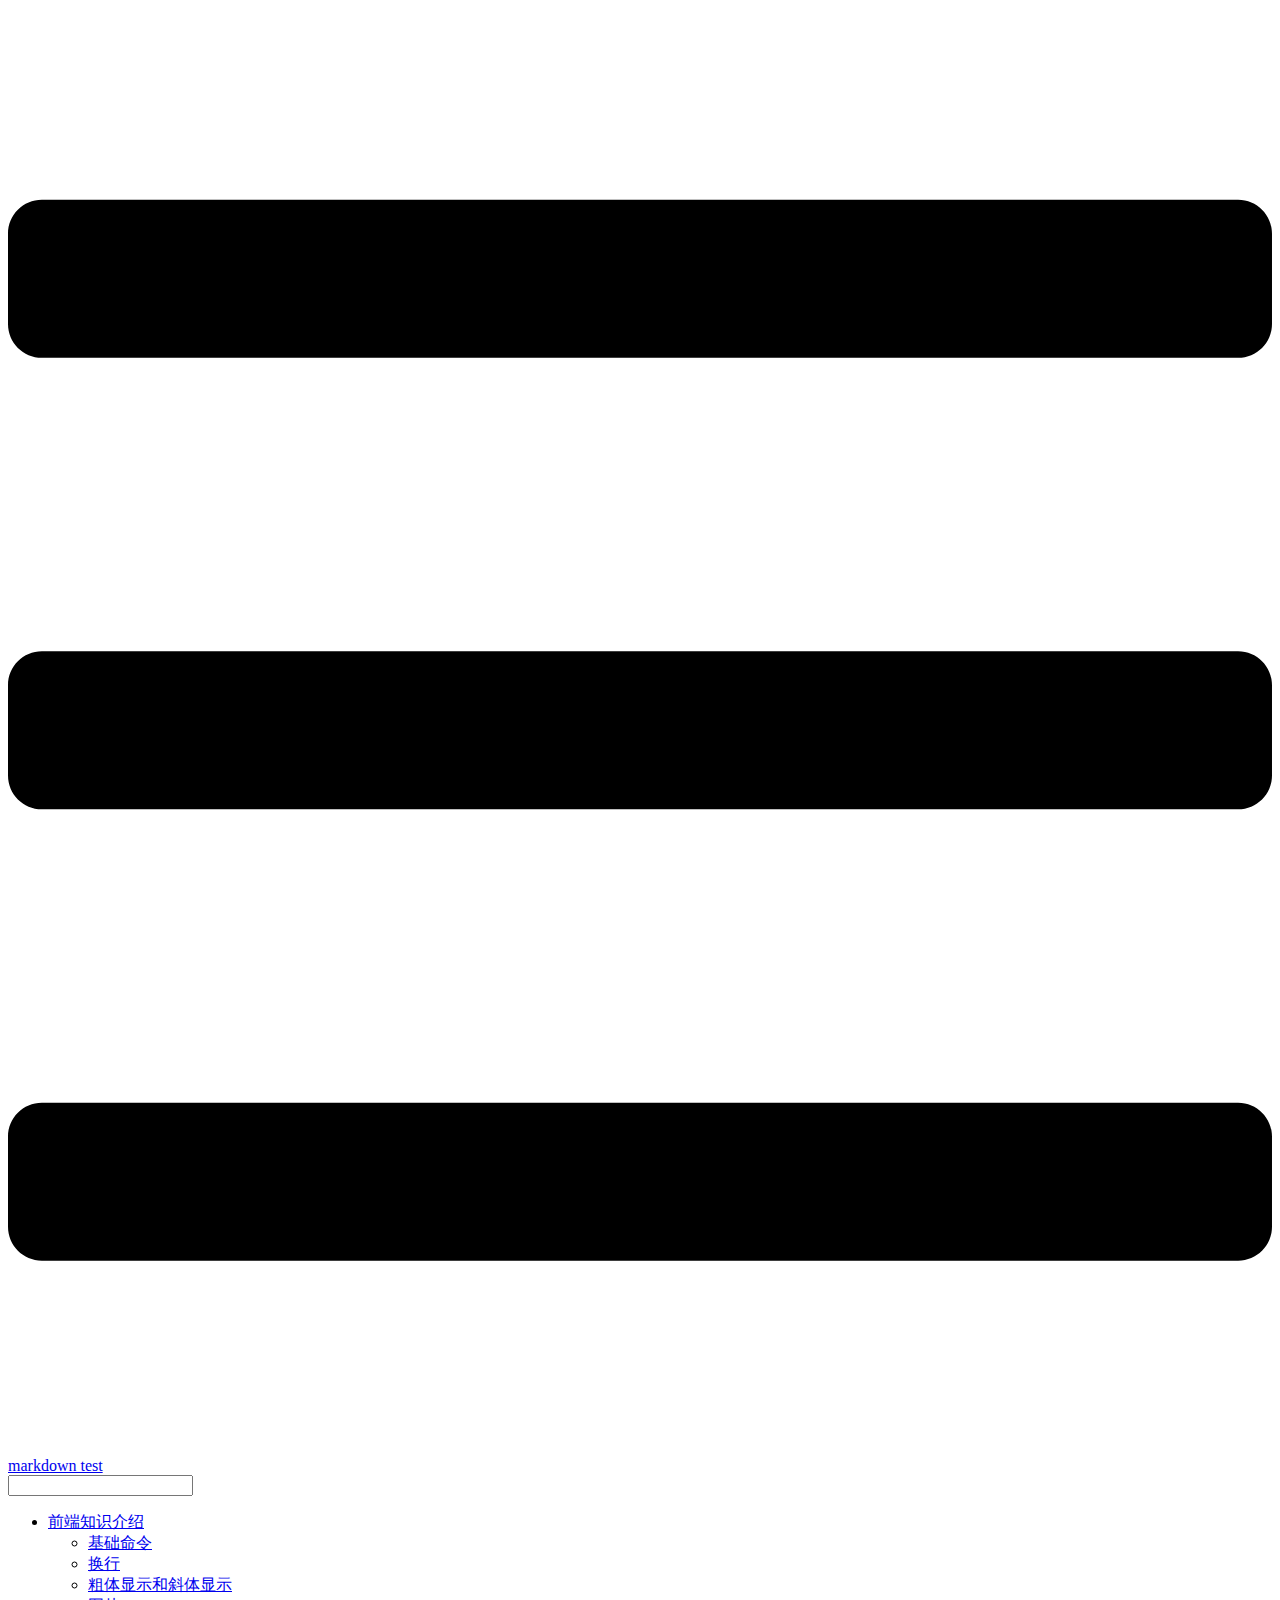
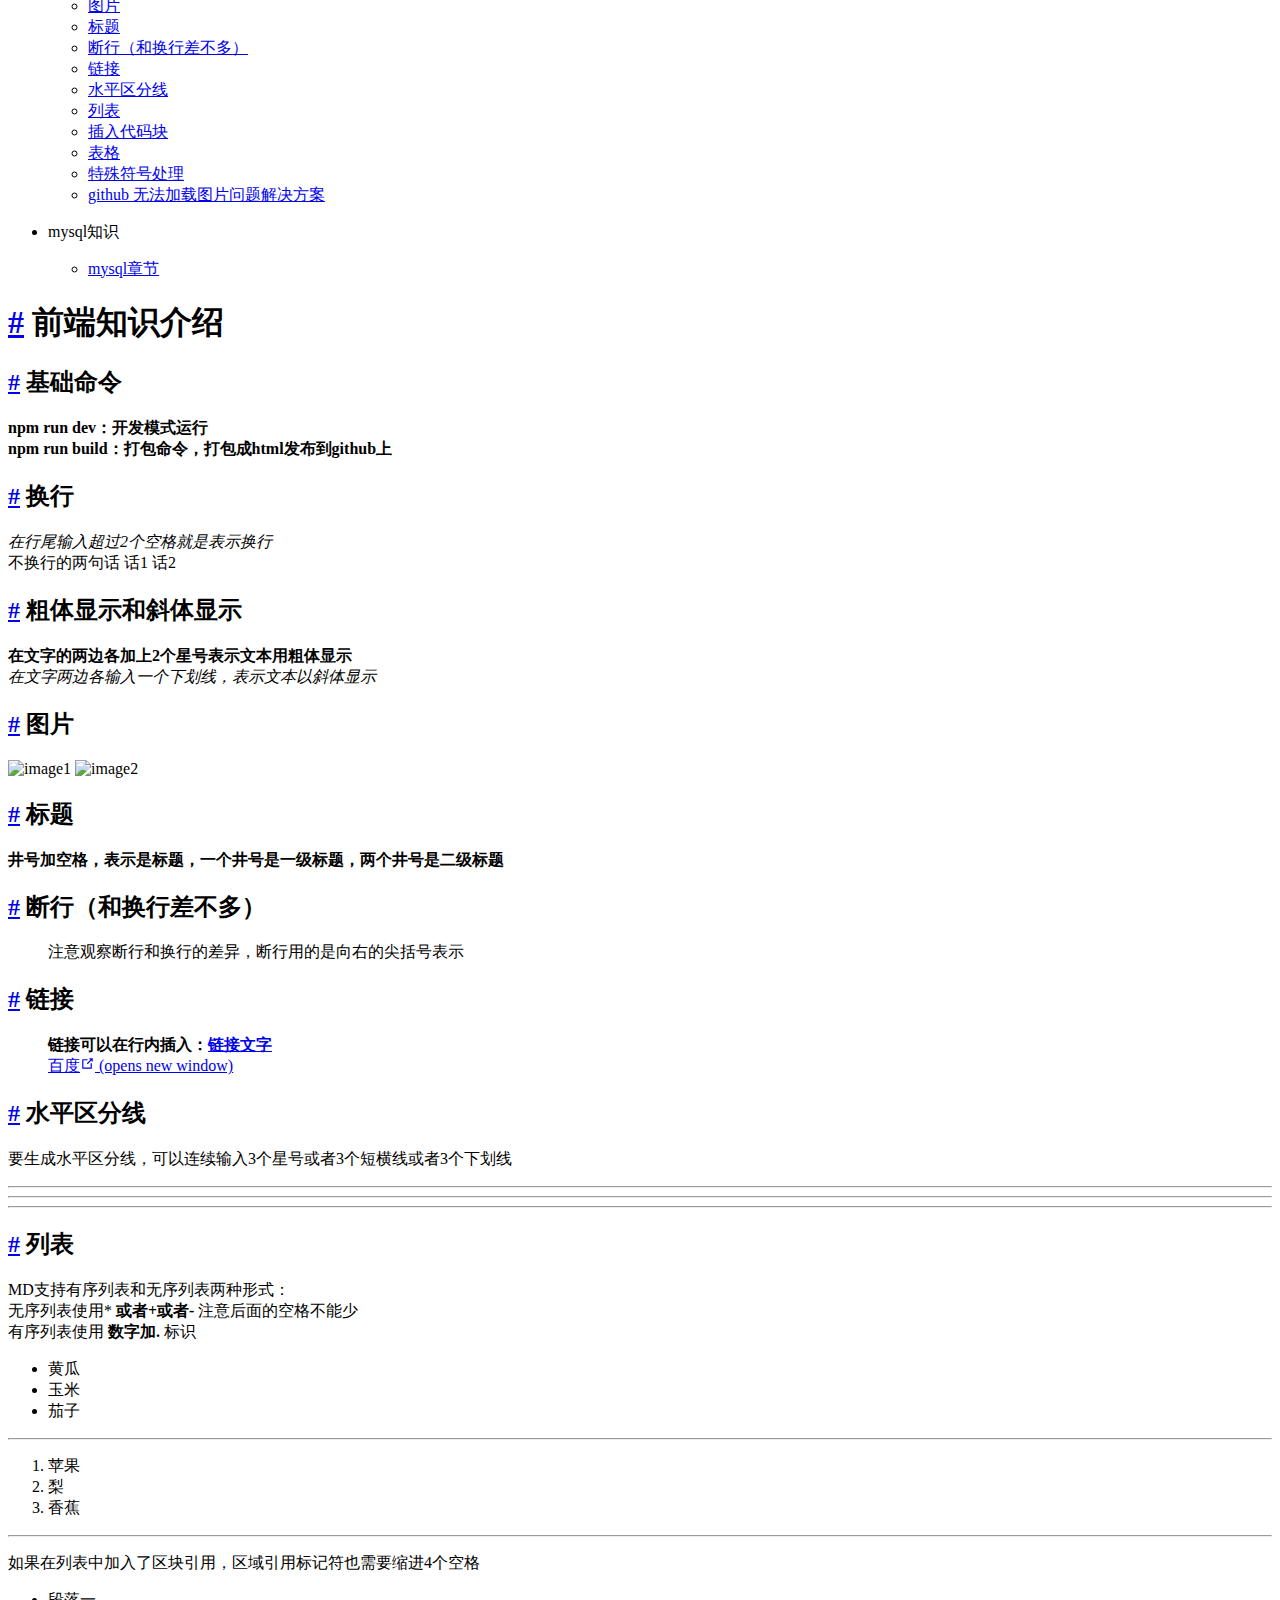
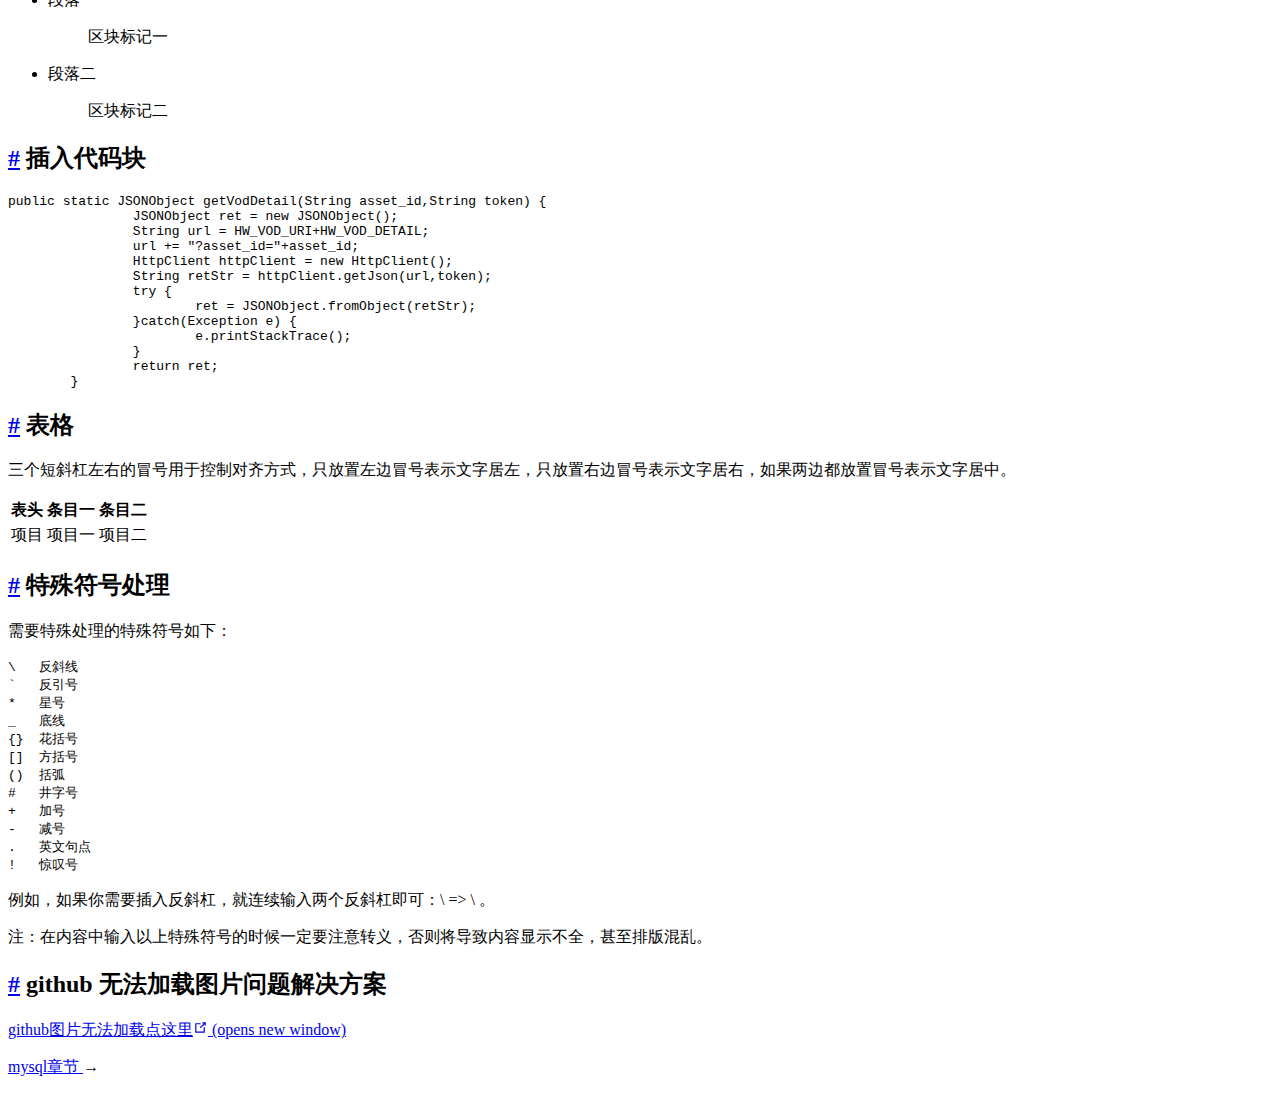
==== docs/index.html @ a7f1a39b "mysql知识" ====
<!DOCTYPE html>
<html lang="en-US">
  <head>
    <meta charset="utf-8">
    <meta name="viewport" content="width=device-width,initial-scale=1">
    <title>前端知识介绍 | markdown test</title>
    <meta name="generator" content="VuePress 1.7.1">
    
    <meta name="description" content="md测试">
    
    <link rel="preload" href="/whc.md/docs/assets/css/0.styles.fd56d2dc.css" as="style"><link rel="preload" href="/whc.md/docs/assets/js/app.8e7a83d8.js" as="script"><link rel="preload" href="/whc.md/docs/assets/js/2.f087f508.js" as="script"><link rel="preload" href="/whc.md/docs/assets/js/7.44815f4f.js" as="script"><link rel="prefetch" href="/whc.md/docs/assets/js/3.957cc2dd.js"><link rel="prefetch" href="/whc.md/docs/assets/js/4.09fd2c39.js"><link rel="prefetch" href="/whc.md/docs/assets/js/5.43c908e1.js"><link rel="prefetch" href="/whc.md/docs/assets/js/6.ffe6f60a.js"><link rel="prefetch" href="/whc.md/docs/assets/js/8.120ea98c.js">
    <link rel="stylesheet" href="/whc.md/docs/assets/css/0.styles.fd56d2dc.css">
  </head>
  <body>
    <div id="app" data-server-rendered="true"><div class="theme-container"><header class="navbar"><div class="sidebar-button"><svg xmlns="http://www.w3.org/2000/svg" aria-hidden="true" role="img" viewBox="0 0 448 512" class="icon"><path fill="currentColor" d="M436 124H12c-6.627 0-12-5.373-12-12V80c0-6.627 5.373-12 12-12h424c6.627 0 12 5.373 12 12v32c0 6.627-5.373 12-12 12zm0 160H12c-6.627 0-12-5.373-12-12v-32c0-6.627 5.373-12 12-12h424c6.627 0 12 5.373 12 12v32c0 6.627-5.373 12-12 12zm0 160H12c-6.627 0-12-5.373-12-12v-32c0-6.627 5.373-12 12-12h424c6.627 0 12 5.373 12 12v32c0 6.627-5.373 12-12 12z"></path></svg></div> <a href="/whc.md/docs/" aria-current="page" class="home-link router-link-exact-active router-link-active"><!----> <span class="site-name">markdown test</span></a> <div class="links"><div class="search-box"><input aria-label="Search" autocomplete="off" spellcheck="false" value=""> <!----></div> <!----></div></header> <div class="sidebar-mask"></div> <aside class="sidebar"><!---->  <ul class="sidebar-links"><li><a href="/whc.md/docs/" aria-current="page" class="active sidebar-link">前端知识介绍</a><ul class="sidebar-sub-headers"><li class="sidebar-sub-header"><a href="/whc.md/docs/#基础命令" class="sidebar-link">基础命令</a></li><li class="sidebar-sub-header"><a href="/whc.md/docs/#换行" class="sidebar-link">换行</a></li><li class="sidebar-sub-header"><a href="/whc.md/docs/#粗体显示和斜体显示" class="sidebar-link">粗体显示和斜体显示</a></li><li class="sidebar-sub-header"><a href="/whc.md/docs/#图片" class="sidebar-link">图片</a></li><li class="sidebar-sub-header"><a href="/whc.md/docs/#标题" class="sidebar-link">标题</a></li><li class="sidebar-sub-header"><a href="/whc.md/docs/#断行-和换行差不多" class="sidebar-link">断行（和换行差不多）</a></li><li class="sidebar-sub-header"><a href="/whc.md/docs/#链接" class="sidebar-link">链接</a></li><li class="sidebar-sub-header"><a href="/whc.md/docs/#水平区分线" class="sidebar-link">水平区分线</a></li><li class="sidebar-sub-header"><a href="/whc.md/docs/#列表" class="sidebar-link">列表</a></li><li class="sidebar-sub-header"><a href="/whc.md/docs/#插入代码块" class="sidebar-link">插入代码块</a></li><li class="sidebar-sub-header"><a href="/whc.md/docs/#表格" class="sidebar-link">表格</a></li><li class="sidebar-sub-header"><a href="/whc.md/docs/#特殊符号处理" class="sidebar-link">特殊符号处理</a></li><li class="sidebar-sub-header"><a href="/whc.md/docs/#github-无法加载图片问题解决方案" class="sidebar-link">github 无法加载图片问题解决方案</a></li></ul></li><li><section class="sidebar-group depth-0"><p class="sidebar-heading"><span>mysql知识</span> <!----></p> <ul class="sidebar-links sidebar-group-items"><li><a href="/whc.md/docs/mysql.html" class="sidebar-link">mysql章节</a></li></ul></section></li></ul> </aside> <main class="page"> <div class="theme-default-content content__default"><h1 id="前端知识介绍"><a href="#前端知识介绍" class="header-anchor">#</a> 前端知识介绍</h1> <h2 id="基础命令"><a href="#基础命令" class="header-anchor">#</a> 基础命令</h2> <p><strong>npm run dev：开发模式运行</strong><br> <strong>npm run build：打包命令，打包成html发布到github上</strong></p> <h2 id="换行"><a href="#换行" class="header-anchor">#</a> 换行</h2> <p><em>在行尾输入超过2个空格就是表示换行</em><br>
不换行的两句话 话1
话2</p> <h2 id="粗体显示和斜体显示"><a href="#粗体显示和斜体显示" class="header-anchor">#</a> 粗体显示和斜体显示</h2> <p><strong>在文字的两边各加上2个星号表示文本用粗体显示</strong><br> <em>在文字两边各输入一个下划线，表示文本以斜体显示</em></p> <h2 id="图片"><a href="#图片" class="header-anchor">#</a> 图片</h2> <p><img src="/whc.md/docs/css/image1.png" alt="image1"> <img src="https://upload-images.jianshu.io/upload_images/703764-605e3cc2ecb664f6.jpg?imageMogr2/auto-orient/strip%7CimageView2/2/w/1240" alt="image2"></p> <h2 id="标题"><a href="#标题" class="header-anchor">#</a> 标题</h2> <p><strong>井号加空格，表示是标题，一个井号是一级标题，两个井号是二级标题</strong></p> <h2 id="断行-和换行差不多"><a href="#断行-和换行差不多" class="header-anchor">#</a> 断行（和换行差不多）</h2> <blockquote><p>注意观察断行和换行的差异，断行用的是向右的尖括号表示</p></blockquote> <h2 id="链接"><a href="#链接" class="header-anchor">#</a> 链接</h2> <blockquote><p><strong>链接可以在行内插入：<a href="%E9%93%BE%E6%8E%A5%E5%9C%B0%E5%9D%80">链接文字</a></strong><br> <a href="http://www.baidu.com" target="_blank" rel="noopener noreferrer">百度<span><svg xmlns="http://www.w3.org/2000/svg" aria-hidden="true" focusable="false" x="0px" y="0px" viewBox="0 0 100 100" width="15" height="15" class="icon outbound"><path fill="currentColor" d="M18.8,85.1h56l0,0c2.2,0,4-1.8,4-4v-32h-8v28h-48v-48h28v-8h-32l0,0c-2.2,0-4,1.8-4,4v56C14.8,83.3,16.6,85.1,18.8,85.1z"></path> <polygon fill="currentColor" points="45.7,48.7 51.3,54.3 77.2,28.5 77.2,37.2 85.2,37.2 85.2,14.9 62.8,14.9 62.8,22.9 71.5,22.9"></polygon></svg> <span class="sr-only">(opens new window)</span></span></a></p></blockquote> <h2 id="水平区分线"><a href="#水平区分线" class="header-anchor">#</a> 水平区分线</h2> <p>要生成水平区分线，可以连续输入3个星号或者3个短横线或者3个下划线</p> <hr> <hr> <hr> <h2 id="列表"><a href="#列表" class="header-anchor">#</a> 列表</h2> <p>MD支持有序列表和无序列表两种形式：<br>
无序列表使用* <strong>或者+或者-</strong> 注意后面的空格不能少<br>
有序列表使用 <strong>数字加.</strong> 标识</p> <ul><li>黄瓜</li> <li>玉米</li> <li>茄子</li></ul> <hr> <ol><li>苹果</li> <li>梨</li> <li>香蕉</li></ol> <hr> <p>如果在列表中加入了区块引用，区域引用标记符也需要缩进4个空格</p> <ul><li>段落一
<blockquote><p>区块标记一</p></blockquote></li> <li>段落二
<blockquote><p>区块标记二</p></blockquote></li></ul> <h2 id="插入代码块"><a href="#插入代码块" class="header-anchor">#</a> 插入代码块</h2> <div class="language-java extra-class"><pre class="language-java"><code><span class="token keyword">public</span> <span class="token keyword">static</span> <span class="token class-name">JSONObject</span> <span class="token function">getVodDetail</span><span class="token punctuation">(</span><span class="token class-name">String</span> asset_id<span class="token punctuation">,</span><span class="token class-name">String</span> token<span class="token punctuation">)</span> <span class="token punctuation">{</span>
		<span class="token class-name">JSONObject</span> ret <span class="token operator">=</span> <span class="token keyword">new</span> <span class="token class-name">JSONObject</span><span class="token punctuation">(</span><span class="token punctuation">)</span><span class="token punctuation">;</span>
		<span class="token class-name">String</span> url <span class="token operator">=</span> HW_VOD_URI<span class="token operator">+</span>HW_VOD_DETAIL<span class="token punctuation">;</span>
		url <span class="token operator">+=</span> <span class="token string">&quot;?asset_id=&quot;</span><span class="token operator">+</span>asset_id<span class="token punctuation">;</span>
		<span class="token class-name">HttpClient</span> httpClient <span class="token operator">=</span> <span class="token keyword">new</span> <span class="token class-name">HttpClient</span><span class="token punctuation">(</span><span class="token punctuation">)</span><span class="token punctuation">;</span>
		<span class="token class-name">String</span> retStr <span class="token operator">=</span> httpClient<span class="token punctuation">.</span><span class="token function">getJson</span><span class="token punctuation">(</span>url<span class="token punctuation">,</span>token<span class="token punctuation">)</span><span class="token punctuation">;</span>
		<span class="token keyword">try</span> <span class="token punctuation">{</span>
			ret <span class="token operator">=</span> <span class="token class-name">JSONObject</span><span class="token punctuation">.</span><span class="token function">fromObject</span><span class="token punctuation">(</span>retStr<span class="token punctuation">)</span><span class="token punctuation">;</span>
		<span class="token punctuation">}</span><span class="token keyword">catch</span><span class="token punctuation">(</span><span class="token class-name">Exception</span> e<span class="token punctuation">)</span> <span class="token punctuation">{</span>
			e<span class="token punctuation">.</span><span class="token function">printStackTrace</span><span class="token punctuation">(</span><span class="token punctuation">)</span><span class="token punctuation">;</span>			
		<span class="token punctuation">}</span>
		<span class="token keyword">return</span> ret<span class="token punctuation">;</span>
	<span class="token punctuation">}</span>
</code></pre></div><h2 id="表格"><a href="#表格" class="header-anchor">#</a> 表格</h2> <p>三个短斜杠左右的冒号用于控制对齐方式，只放置左边冒号表示文字居左，只放置右边冒号表示文字居右，如果两边都放置冒号表示文字居中。</p> <table><thead><tr><th style="text-align:center;">表头</th> <th style="text-align:center;">条目一</th> <th style="text-align:center;">条目二</th></tr></thead> <tbody><tr><td style="text-align:center;">项目</td> <td style="text-align:center;">项目一</td> <td style="text-align:center;">项目二</td></tr></tbody></table> <h2 id="特殊符号处理"><a href="#特殊符号处理" class="header-anchor">#</a> 特殊符号处理</h2> <p>需要特殊处理的特殊符号如下：</p> <div class="language- extra-class"><pre class="language-text"><code>\   反斜线
`   反引号
*   星号
_   底线
{}  花括号
[]  方括号
()  括弧
#   井字号
+   加号
-   减号
.   英文句点
!   惊叹号
</code></pre></div><p>例如，如果你需要插入反斜杠，就连续输入两个反斜杠即可：\ =&gt; \ 。</p> <p>注：在内容中输入以上特殊符号的时候一定要注意转义，否则将导致内容显示不全，甚至排版混乱。</p> <h2 id="github-无法加载图片问题解决方案"><a href="#github-无法加载图片问题解决方案" class="header-anchor">#</a> github 无法加载图片问题解决方案</h2> <p><a href="https://blog.csdn.net/chen_z_p/article/details/107042024" target="_blank" rel="noopener noreferrer">github图片无法加载点这里<span><svg xmlns="http://www.w3.org/2000/svg" aria-hidden="true" focusable="false" x="0px" y="0px" viewBox="0 0 100 100" width="15" height="15" class="icon outbound"><path fill="currentColor" d="M18.8,85.1h56l0,0c2.2,0,4-1.8,4-4v-32h-8v28h-48v-48h28v-8h-32l0,0c-2.2,0-4,1.8-4,4v56C14.8,83.3,16.6,85.1,18.8,85.1z"></path> <polygon fill="currentColor" points="45.7,48.7 51.3,54.3 77.2,28.5 77.2,37.2 85.2,37.2 85.2,14.9 62.8,14.9 62.8,22.9 71.5,22.9"></polygon></svg> <span class="sr-only">(opens new window)</span></span></a></p></div> <footer class="page-edit"><!----> <!----></footer> <div class="page-nav"><p class="inner"><!----> <span class="next"><a href="/whc.md/docs/mysql.html">
        mysql章节
      </a>
      →
    </span></p></div> </main></div><div class="global-ui"></div></div>
    <script src="/whc.md/docs/assets/js/app.8e7a83d8.js" defer></script><script src="/whc.md/docs/assets/js/2.f087f508.js" defer></script><script src="/whc.md/docs/assets/js/7.44815f4f.js" defer></script>
  </body>
</html>
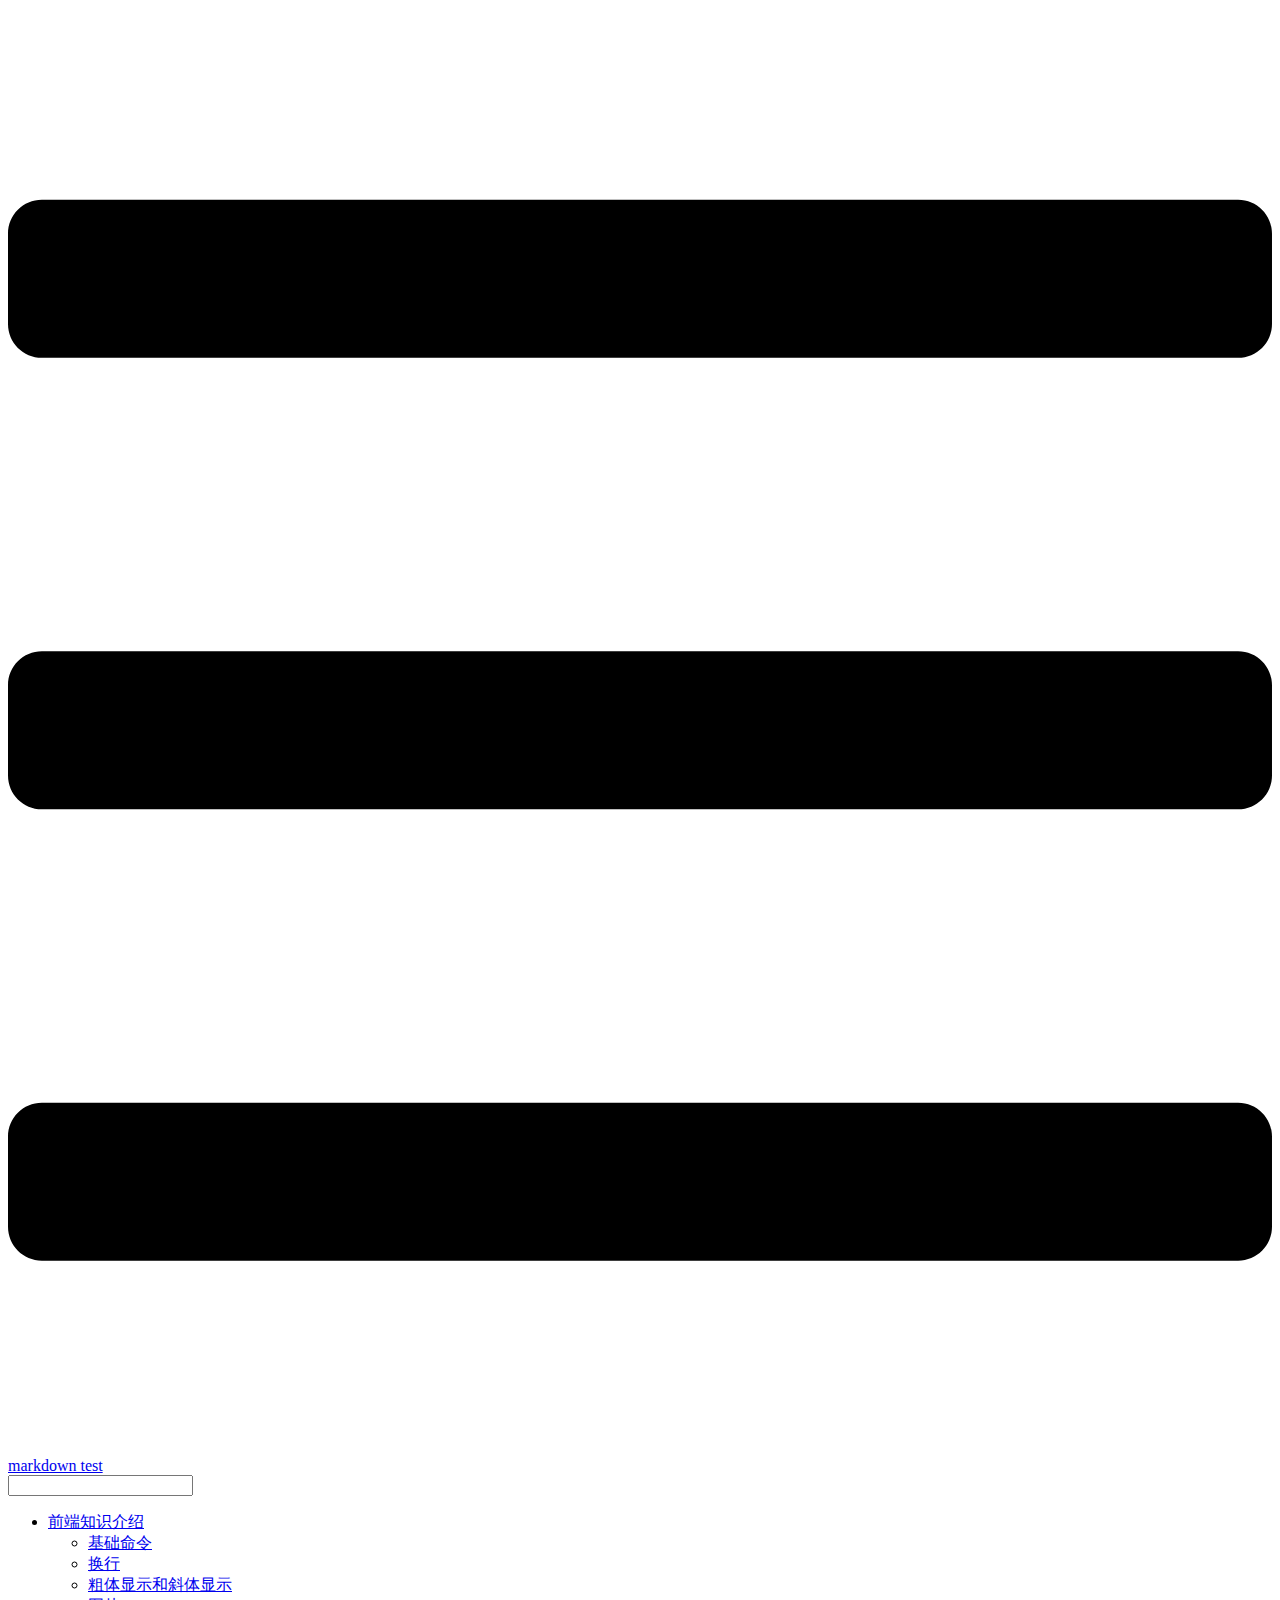
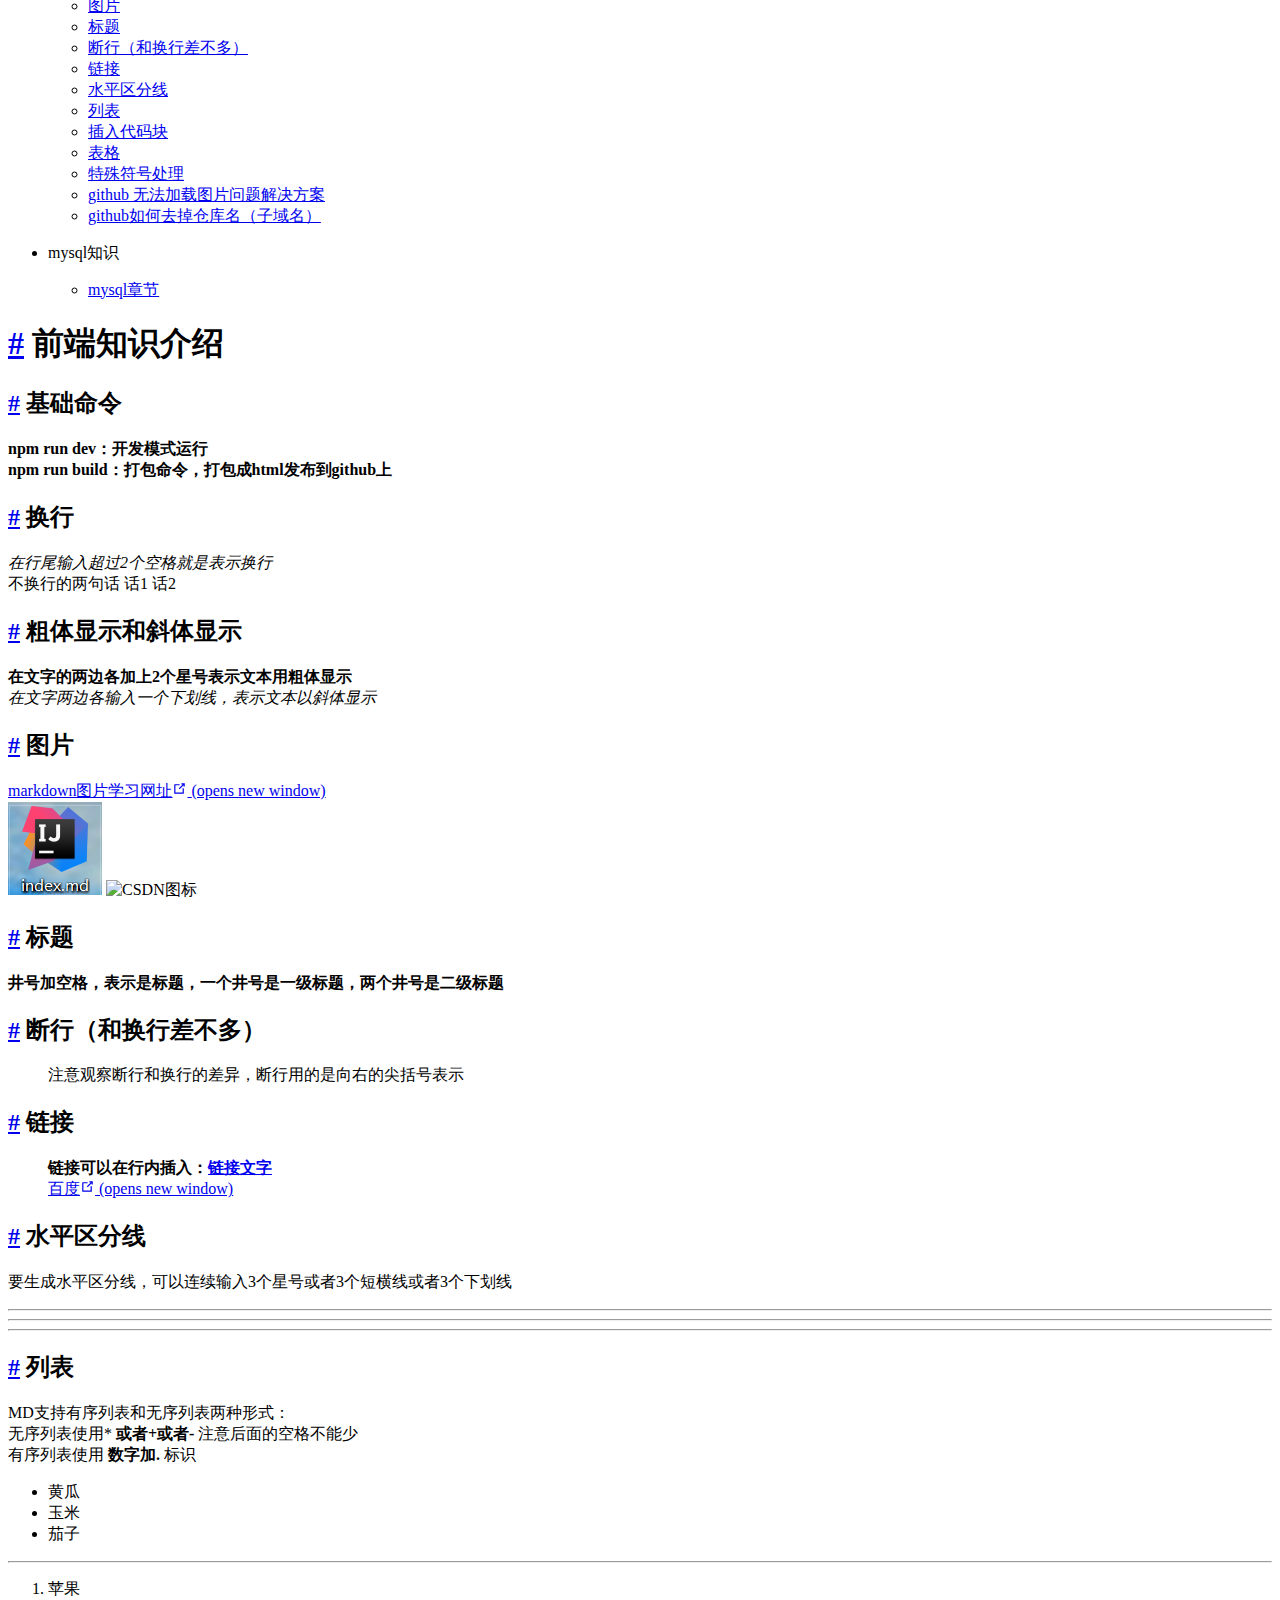
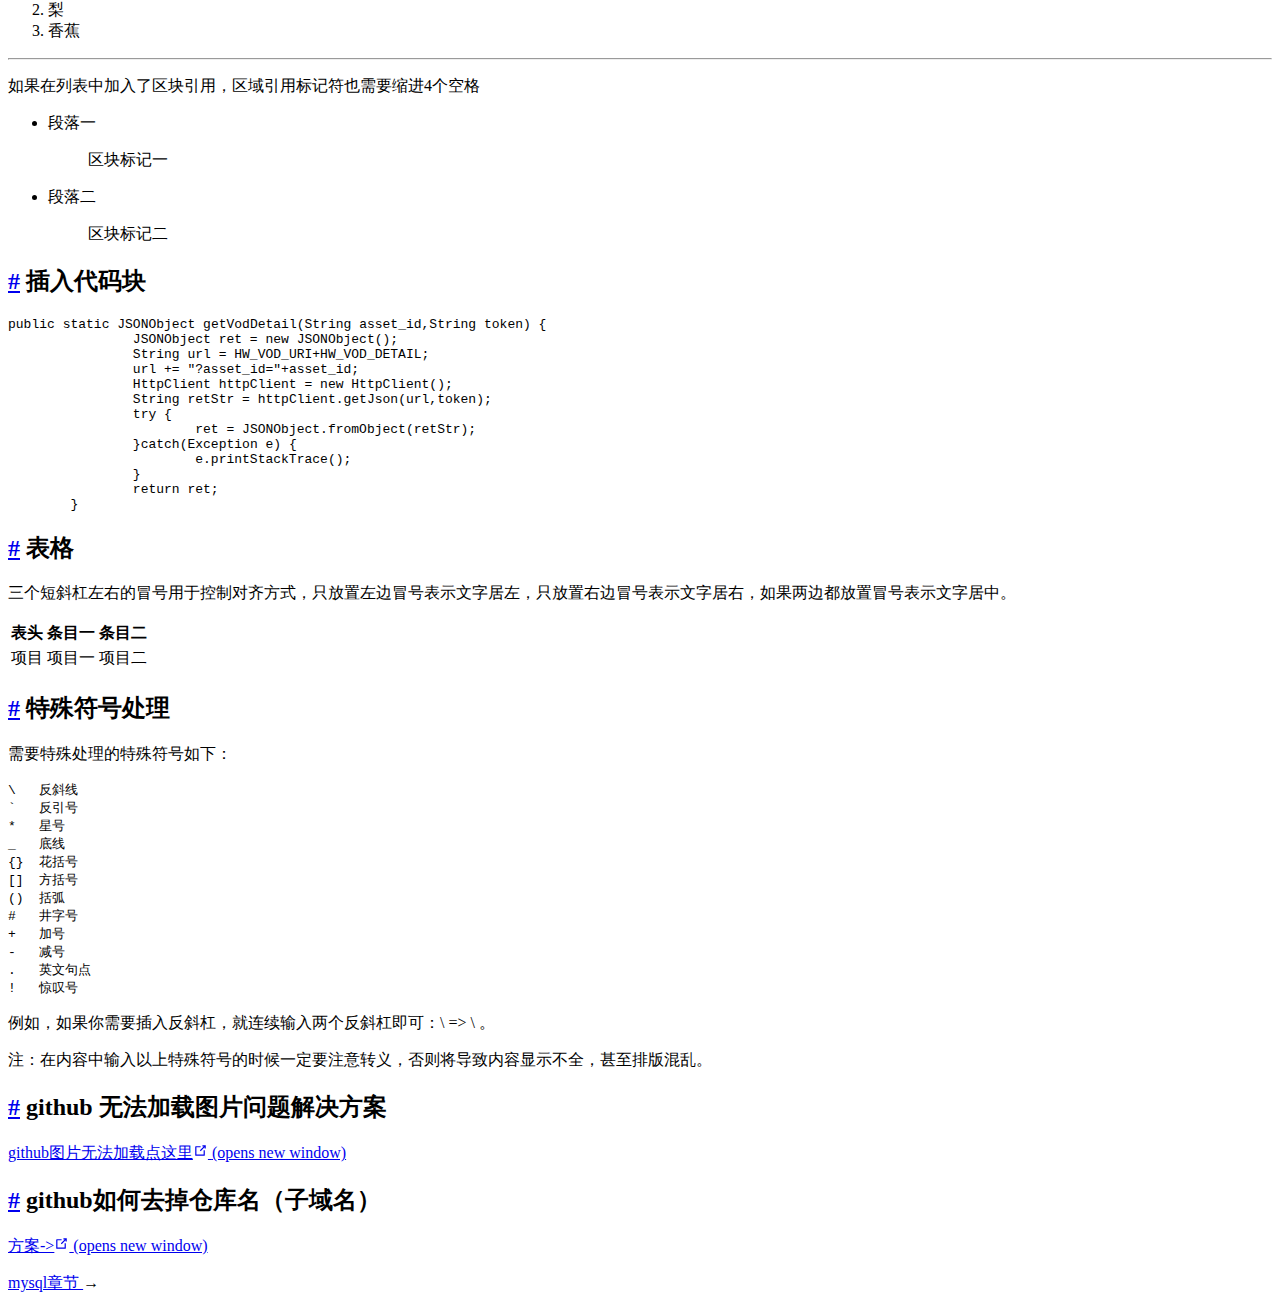
==== commit 83fc3e65: "表空间等概念" ====
--- a/docs/index.html
+++ b/docs/index.html
@@ -8,13 +8,13 @@
     
     <meta name="description" content="md测试">
     
-    <link rel="preload" href="/whc.md/docs/assets/css/0.styles.fd56d2dc.css" as="style"><link rel="preload" href="/whc.md/docs/assets/js/app.8e7a83d8.js" as="script"><link rel="preload" href="/whc.md/docs/assets/js/2.f087f508.js" as="script"><link rel="preload" href="/whc.md/docs/assets/js/7.44815f4f.js" as="script"><link rel="prefetch" href="/whc.md/docs/assets/js/3.957cc2dd.js"><link rel="prefetch" href="/whc.md/docs/assets/js/4.09fd2c39.js"><link rel="prefetch" href="/whc.md/docs/assets/js/5.43c908e1.js"><link rel="prefetch" href="/whc.md/docs/assets/js/6.ffe6f60a.js"><link rel="prefetch" href="/whc.md/docs/assets/js/8.120ea98c.js">
-    <link rel="stylesheet" href="/whc.md/docs/assets/css/0.styles.fd56d2dc.css">
+    <link rel="preload" href="/docs/assets/css/0.styles.44acb28c.css" as="style"><link rel="preload" href="/docs/assets/js/app.509396a8.js" as="script"><link rel="preload" href="/docs/assets/js/2.a3a81292.js" as="script"><link rel="preload" href="/docs/assets/js/7.84e9390e.js" as="script"><link rel="prefetch" href="/docs/assets/js/3.37cc3c44.js"><link rel="prefetch" href="/docs/assets/js/4.c4e47d4c.js"><link rel="prefetch" href="/docs/assets/js/5.e47f463c.js"><link rel="prefetch" href="/docs/assets/js/6.c26839a3.js"><link rel="prefetch" href="/docs/assets/js/8.25be8698.js">
+    <link rel="stylesheet" href="/docs/assets/css/0.styles.44acb28c.css">
   </head>
   <body>
-    <div id="app" data-server-rendered="true"><div class="theme-container"><header class="navbar"><div class="sidebar-button"><svg xmlns="http://www.w3.org/2000/svg" aria-hidden="true" role="img" viewBox="0 0 448 512" class="icon"><path fill="currentColor" d="M436 124H12c-6.627 0-12-5.373-12-12V80c0-6.627 5.373-12 12-12h424c6.627 0 12 5.373 12 12v32c0 6.627-5.373 12-12 12zm0 160H12c-6.627 0-12-5.373-12-12v-32c0-6.627 5.373-12 12-12h424c6.627 0 12 5.373 12 12v32c0 6.627-5.373 12-12 12zm0 160H12c-6.627 0-12-5.373-12-12v-32c0-6.627 5.373-12 12-12h424c6.627 0 12 5.373 12 12v32c0 6.627-5.373 12-12 12z"></path></svg></div> <a href="/whc.md/docs/" aria-current="page" class="home-link router-link-exact-active router-link-active"><!----> <span class="site-name">markdown test</span></a> <div class="links"><div class="search-box"><input aria-label="Search" autocomplete="off" spellcheck="false" value=""> <!----></div> <!----></div></header> <div class="sidebar-mask"></div> <aside class="sidebar"><!---->  <ul class="sidebar-links"><li><a href="/whc.md/docs/" aria-current="page" class="active sidebar-link">前端知识介绍</a><ul class="sidebar-sub-headers"><li class="sidebar-sub-header"><a href="/whc.md/docs/#基础命令" class="sidebar-link">基础命令</a></li><li class="sidebar-sub-header"><a href="/whc.md/docs/#换行" class="sidebar-link">换行</a></li><li class="sidebar-sub-header"><a href="/whc.md/docs/#粗体显示和斜体显示" class="sidebar-link">粗体显示和斜体显示</a></li><li class="sidebar-sub-header"><a href="/whc.md/docs/#图片" class="sidebar-link">图片</a></li><li class="sidebar-sub-header"><a href="/whc.md/docs/#标题" class="sidebar-link">标题</a></li><li class="sidebar-sub-header"><a href="/whc.md/docs/#断行-和换行差不多" class="sidebar-link">断行（和换行差不多）</a></li><li class="sidebar-sub-header"><a href="/whc.md/docs/#链接" class="sidebar-link">链接</a></li><li class="sidebar-sub-header"><a href="/whc.md/docs/#水平区分线" class="sidebar-link">水平区分线</a></li><li class="sidebar-sub-header"><a href="/whc.md/docs/#列表" class="sidebar-link">列表</a></li><li class="sidebar-sub-header"><a href="/whc.md/docs/#插入代码块" class="sidebar-link">插入代码块</a></li><li class="sidebar-sub-header"><a href="/whc.md/docs/#表格" class="sidebar-link">表格</a></li><li class="sidebar-sub-header"><a href="/whc.md/docs/#特殊符号处理" class="sidebar-link">特殊符号处理</a></li><li class="sidebar-sub-header"><a href="/whc.md/docs/#github-无法加载图片问题解决方案" class="sidebar-link">github 无法加载图片问题解决方案</a></li></ul></li><li><section class="sidebar-group depth-0"><p class="sidebar-heading"><span>mysql知识</span> <!----></p> <ul class="sidebar-links sidebar-group-items"><li><a href="/whc.md/docs/mysql.html" class="sidebar-link">mysql章节</a></li></ul></section></li></ul> </aside> <main class="page"> <div class="theme-default-content content__default"><h1 id="前端知识介绍"><a href="#前端知识介绍" class="header-anchor">#</a> 前端知识介绍</h1> <h2 id="基础命令"><a href="#基础命令" class="header-anchor">#</a> 基础命令</h2> <p><strong>npm run dev：开发模式运行</strong><br> <strong>npm run build：打包命令，打包成html发布到github上</strong></p> <h2 id="换行"><a href="#换行" class="header-anchor">#</a> 换行</h2> <p><em>在行尾输入超过2个空格就是表示换行</em><br>
+    <div id="app" data-server-rendered="true"><div class="theme-container"><header class="navbar"><div class="sidebar-button"><svg xmlns="http://www.w3.org/2000/svg" aria-hidden="true" role="img" viewBox="0 0 448 512" class="icon"><path fill="currentColor" d="M436 124H12c-6.627 0-12-5.373-12-12V80c0-6.627 5.373-12 12-12h424c6.627 0 12 5.373 12 12v32c0 6.627-5.373 12-12 12zm0 160H12c-6.627 0-12-5.373-12-12v-32c0-6.627 5.373-12 12-12h424c6.627 0 12 5.373 12 12v32c0 6.627-5.373 12-12 12zm0 160H12c-6.627 0-12-5.373-12-12v-32c0-6.627 5.373-12 12-12h424c6.627 0 12 5.373 12 12v32c0 6.627-5.373 12-12 12z"></path></svg></div> <a href="/docs/" aria-current="page" class="home-link router-link-exact-active router-link-active"><!----> <span class="site-name">markdown test</span></a> <div class="links"><div class="search-box"><input aria-label="Search" autocomplete="off" spellcheck="false" value=""> <!----></div> <!----></div></header> <div class="sidebar-mask"></div> <aside class="sidebar"><!---->  <ul class="sidebar-links"><li><a href="/docs/" aria-current="page" class="active sidebar-link">前端知识介绍</a><ul class="sidebar-sub-headers"><li class="sidebar-sub-header"><a href="/docs/#基础命令" class="sidebar-link">基础命令</a></li><li class="sidebar-sub-header"><a href="/docs/#换行" class="sidebar-link">换行</a></li><li class="sidebar-sub-header"><a href="/docs/#粗体显示和斜体显示" class="sidebar-link">粗体显示和斜体显示</a></li><li class="sidebar-sub-header"><a href="/docs/#图片" class="sidebar-link">图片</a></li><li class="sidebar-sub-header"><a href="/docs/#标题" class="sidebar-link">标题</a></li><li class="sidebar-sub-header"><a href="/docs/#断行-和换行差不多" class="sidebar-link">断行（和换行差不多）</a></li><li class="sidebar-sub-header"><a href="/docs/#链接" class="sidebar-link">链接</a></li><li class="sidebar-sub-header"><a href="/docs/#水平区分线" class="sidebar-link">水平区分线</a></li><li class="sidebar-sub-header"><a href="/docs/#列表" class="sidebar-link">列表</a></li><li class="sidebar-sub-header"><a href="/docs/#插入代码块" class="sidebar-link">插入代码块</a></li><li class="sidebar-sub-header"><a href="/docs/#表格" class="sidebar-link">表格</a></li><li class="sidebar-sub-header"><a href="/docs/#特殊符号处理" class="sidebar-link">特殊符号处理</a></li><li class="sidebar-sub-header"><a href="/docs/#github-无法加载图片问题解决方案" class="sidebar-link">github 无法加载图片问题解决方案</a></li><li class="sidebar-sub-header"><a href="/docs/#github如何去掉仓库名-子域名" class="sidebar-link">github如何去掉仓库名（子域名）</a></li></ul></li><li><section class="sidebar-group depth-0"><p class="sidebar-heading"><span>mysql知识</span> <!----></p> <ul class="sidebar-links sidebar-group-items"><li><a href="/docs/mysql.html" class="sidebar-link">mysql章节</a></li></ul></section></li></ul> </aside> <main class="page"> <div class="theme-default-content content__default"><h1 id="前端知识介绍"><a href="#前端知识介绍" class="header-anchor">#</a> 前端知识介绍</h1> <h2 id="基础命令"><a href="#基础命令" class="header-anchor">#</a> 基础命令</h2> <p><strong>npm run dev：开发模式运行</strong><br> <strong>npm run build：打包命令，打包成html发布到github上</strong></p> <h2 id="换行"><a href="#换行" class="header-anchor">#</a> 换行</h2> <p><em>在行尾输入超过2个空格就是表示换行</em><br>
 不换行的两句话 话1
-话2</p> <h2 id="粗体显示和斜体显示"><a href="#粗体显示和斜体显示" class="header-anchor">#</a> 粗体显示和斜体显示</h2> <p><strong>在文字的两边各加上2个星号表示文本用粗体显示</strong><br> <em>在文字两边各输入一个下划线，表示文本以斜体显示</em></p> <h2 id="图片"><a href="#图片" class="header-anchor">#</a> 图片</h2> <p><img src="/whc.md/docs/css/image1.png" alt="image1"> <img src="https://upload-images.jianshu.io/upload_images/703764-605e3cc2ecb664f6.jpg?imageMogr2/auto-orient/strip%7CimageView2/2/w/1240" alt="image2"></p> <h2 id="标题"><a href="#标题" class="header-anchor">#</a> 标题</h2> <p><strong>井号加空格，表示是标题，一个井号是一级标题，两个井号是二级标题</strong></p> <h2 id="断行-和换行差不多"><a href="#断行-和换行差不多" class="header-anchor">#</a> 断行（和换行差不多）</h2> <blockquote><p>注意观察断行和换行的差异，断行用的是向右的尖括号表示</p></blockquote> <h2 id="链接"><a href="#链接" class="header-anchor">#</a> 链接</h2> <blockquote><p><strong>链接可以在行内插入：<a href="%E9%93%BE%E6%8E%A5%E5%9C%B0%E5%9D%80">链接文字</a></strong><br> <a href="http://www.baidu.com" target="_blank" rel="noopener noreferrer">百度<span><svg xmlns="http://www.w3.org/2000/svg" aria-hidden="true" focusable="false" x="0px" y="0px" viewBox="0 0 100 100" width="15" height="15" class="icon outbound"><path fill="currentColor" d="M18.8,85.1h56l0,0c2.2,0,4-1.8,4-4v-32h-8v28h-48v-48h28v-8h-32l0,0c-2.2,0-4,1.8-4,4v56C14.8,83.3,16.6,85.1,18.8,85.1z"></path> <polygon fill="currentColor" points="45.7,48.7 51.3,54.3 77.2,28.5 77.2,37.2 85.2,37.2 85.2,14.9 62.8,14.9 62.8,22.9 71.5,22.9"></polygon></svg> <span class="sr-only">(opens new window)</span></span></a></p></blockquote> <h2 id="水平区分线"><a href="#水平区分线" class="header-anchor">#</a> 水平区分线</h2> <p>要生成水平区分线，可以连续输入3个星号或者3个短横线或者3个下划线</p> <hr> <hr> <hr> <h2 id="列表"><a href="#列表" class="header-anchor">#</a> 列表</h2> <p>MD支持有序列表和无序列表两种形式：<br>
+话2</p> <h2 id="粗体显示和斜体显示"><a href="#粗体显示和斜体显示" class="header-anchor">#</a> 粗体显示和斜体显示</h2> <p><strong>在文字的两边各加上2个星号表示文本用粗体显示</strong><br> <em>在文字两边各输入一个下划线，表示文本以斜体显示</em></p> <h2 id="图片"><a href="#图片" class="header-anchor">#</a> 图片</h2> <p><a href="https://blog.csdn.net/lanxuezaipiao/article/details/44310775" target="_blank" rel="noopener noreferrer">markdown图片学习网址<span><svg xmlns="http://www.w3.org/2000/svg" aria-hidden="true" focusable="false" x="0px" y="0px" viewBox="0 0 100 100" width="15" height="15" class="icon outbound"><path fill="currentColor" d="M18.8,85.1h56l0,0c2.2,0,4-1.8,4-4v-32h-8v28h-48v-48h28v-8h-32l0,0c-2.2,0-4,1.8-4,4v56C14.8,83.3,16.6,85.1,18.8,85.1z"></path> <polygon fill="currentColor" points="45.7,48.7 51.3,54.3 77.2,28.5 77.2,37.2 85.2,37.2 85.2,14.9 62.8,14.9 62.8,22.9 71.5,22.9"></polygon></svg> <span class="sr-only">(opens new window)</span></span></a><br> <img src="[data-uri]" alt="image1" title="美颜图片"> <img src="https://raw.githubusercontent.com/smshen/MarkdownPhotos/master/Res/test.jpg" alt="CSDN图标" title="白色图片"></p> <h2 id="标题"><a href="#标题" class="header-anchor">#</a> 标题</h2> <p><strong>井号加空格，表示是标题，一个井号是一级标题，两个井号是二级标题</strong></p> <h2 id="断行-和换行差不多"><a href="#断行-和换行差不多" class="header-anchor">#</a> 断行（和换行差不多）</h2> <blockquote><p>注意观察断行和换行的差异，断行用的是向右的尖括号表示</p></blockquote> <h2 id="链接"><a href="#链接" class="header-anchor">#</a> 链接</h2> <blockquote><p><strong>链接可以在行内插入：<a href="%E9%93%BE%E6%8E%A5%E5%9C%B0%E5%9D%80">链接文字</a></strong><br> <a href="http://www.baidu.com" target="_blank" rel="noopener noreferrer">百度<span><svg xmlns="http://www.w3.org/2000/svg" aria-hidden="true" focusable="false" x="0px" y="0px" viewBox="0 0 100 100" width="15" height="15" class="icon outbound"><path fill="currentColor" d="M18.8,85.1h56l0,0c2.2,0,4-1.8,4-4v-32h-8v28h-48v-48h28v-8h-32l0,0c-2.2,0-4,1.8-4,4v56C14.8,83.3,16.6,85.1,18.8,85.1z"></path> <polygon fill="currentColor" points="45.7,48.7 51.3,54.3 77.2,28.5 77.2,37.2 85.2,37.2 85.2,14.9 62.8,14.9 62.8,22.9 71.5,22.9"></polygon></svg> <span class="sr-only">(opens new window)</span></span></a></p></blockquote> <h2 id="水平区分线"><a href="#水平区分线" class="header-anchor">#</a> 水平区分线</h2> <p>要生成水平区分线，可以连续输入3个星号或者3个短横线或者3个下划线</p> <hr> <hr> <hr> <h2 id="列表"><a href="#列表" class="header-anchor">#</a> 列表</h2> <p>MD支持有序列表和无序列表两种形式：<br>
 无序列表使用* <strong>或者+或者-</strong> 注意后面的空格不能少<br>
 有序列表使用 <strong>数字加.</strong> 标识</p> <ul><li>黄瓜</li> <li>玉米</li> <li>茄子</li></ul> <hr> <ol><li>苹果</li> <li>梨</li> <li>香蕉</li></ol> <hr> <p>如果在列表中加入了区块引用，区域引用标记符也需要缩进4个空格</p> <ul><li>段落一
 <blockquote><p>区块标记一</p></blockquote></li> <li>段落二
@@ -43,11 +43,11 @@
 -   减号
 .   英文句点
 !   惊叹号
-</code></pre></div><p>例如，如果你需要插入反斜杠，就连续输入两个反斜杠即可：\ =&gt; \ 。</p> <p>注：在内容中输入以上特殊符号的时候一定要注意转义，否则将导致内容显示不全，甚至排版混乱。</p> <h2 id="github-无法加载图片问题解决方案"><a href="#github-无法加载图片问题解决方案" class="header-anchor">#</a> github 无法加载图片问题解决方案</h2> <p><a href="https://blog.csdn.net/chen_z_p/article/details/107042024" target="_blank" rel="noopener noreferrer">github图片无法加载点这里<span><svg xmlns="http://www.w3.org/2000/svg" aria-hidden="true" focusable="false" x="0px" y="0px" viewBox="0 0 100 100" width="15" height="15" class="icon outbound"><path fill="currentColor" d="M18.8,85.1h56l0,0c2.2,0,4-1.8,4-4v-32h-8v28h-48v-48h28v-8h-32l0,0c-2.2,0-4,1.8-4,4v56C14.8,83.3,16.6,85.1,18.8,85.1z"></path> <polygon fill="currentColor" points="45.7,48.7 51.3,54.3 77.2,28.5 77.2,37.2 85.2,37.2 85.2,14.9 62.8,14.9 62.8,22.9 71.5,22.9"></polygon></svg> <span class="sr-only">(opens new window)</span></span></a></p></div> <footer class="page-edit"><!----> <!----></footer> <div class="page-nav"><p class="inner"><!----> <span class="next"><a href="/whc.md/docs/mysql.html">
+</code></pre></div><p>例如，如果你需要插入反斜杠，就连续输入两个反斜杠即可：\ =&gt; \ 。</p> <p>注：在内容中输入以上特殊符号的时候一定要注意转义，否则将导致内容显示不全，甚至排版混乱。</p> <h2 id="github-无法加载图片问题解决方案"><a href="#github-无法加载图片问题解决方案" class="header-anchor">#</a> github 无法加载图片问题解决方案</h2> <p><a href="https://blog.csdn.net/chen_z_p/article/details/107042024" target="_blank" rel="noopener noreferrer">github图片无法加载点这里<span><svg xmlns="http://www.w3.org/2000/svg" aria-hidden="true" focusable="false" x="0px" y="0px" viewBox="0 0 100 100" width="15" height="15" class="icon outbound"><path fill="currentColor" d="M18.8,85.1h56l0,0c2.2,0,4-1.8,4-4v-32h-8v28h-48v-48h28v-8h-32l0,0c-2.2,0-4,1.8-4,4v56C14.8,83.3,16.6,85.1,18.8,85.1z"></path> <polygon fill="currentColor" points="45.7,48.7 51.3,54.3 77.2,28.5 77.2,37.2 85.2,37.2 85.2,14.9 62.8,14.9 62.8,22.9 71.5,22.9"></polygon></svg> <span class="sr-only">(opens new window)</span></span></a></p> <h2 id="github如何去掉仓库名-子域名"><a href="#github如何去掉仓库名-子域名" class="header-anchor">#</a> github如何去掉仓库名（子域名）</h2> <p><a href="https://segmentfault.com/q/1010000010406385" target="_blank" rel="noopener noreferrer">方案-&gt;<span><svg xmlns="http://www.w3.org/2000/svg" aria-hidden="true" focusable="false" x="0px" y="0px" viewBox="0 0 100 100" width="15" height="15" class="icon outbound"><path fill="currentColor" d="M18.8,85.1h56l0,0c2.2,0,4-1.8,4-4v-32h-8v28h-48v-48h28v-8h-32l0,0c-2.2,0-4,1.8-4,4v56C14.8,83.3,16.6,85.1,18.8,85.1z"></path> <polygon fill="currentColor" points="45.7,48.7 51.3,54.3 77.2,28.5 77.2,37.2 85.2,37.2 85.2,14.9 62.8,14.9 62.8,22.9 71.5,22.9"></polygon></svg> <span class="sr-only">(opens new window)</span></span></a></p></div> <footer class="page-edit"><!----> <!----></footer> <div class="page-nav"><p class="inner"><!----> <span class="next"><a href="/docs/mysql.html">
         mysql章节
       </a>
       →
     </span></p></div> </main></div><div class="global-ui"></div></div>
-    <script src="/whc.md/docs/assets/js/app.8e7a83d8.js" defer></script><script src="/whc.md/docs/assets/js/2.f087f508.js" defer></script><script src="/whc.md/docs/assets/js/7.44815f4f.js" defer></script>
+    <script src="/docs/assets/js/app.509396a8.js" defer></script><script src="/docs/assets/js/2.a3a81292.js" defer></script><script src="/docs/assets/js/7.84e9390e.js" defer></script>
   </body>
 </html>
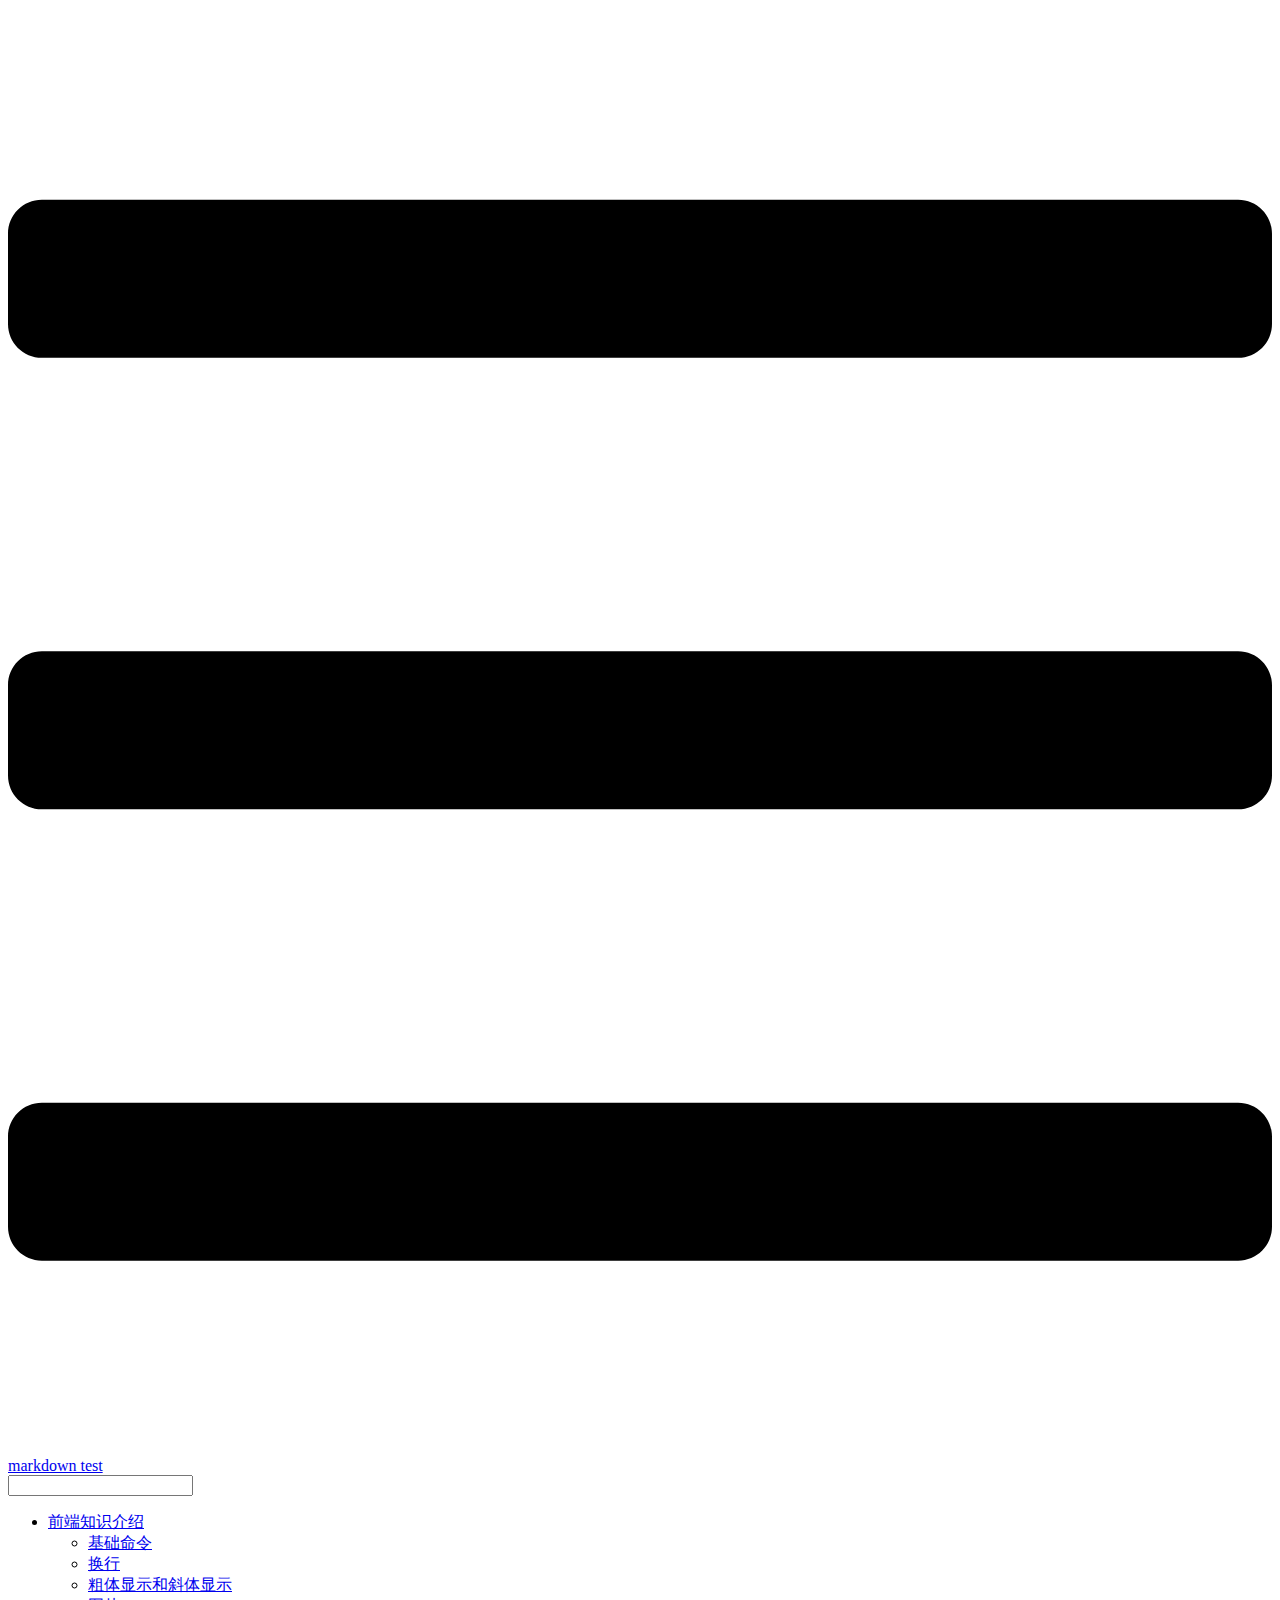
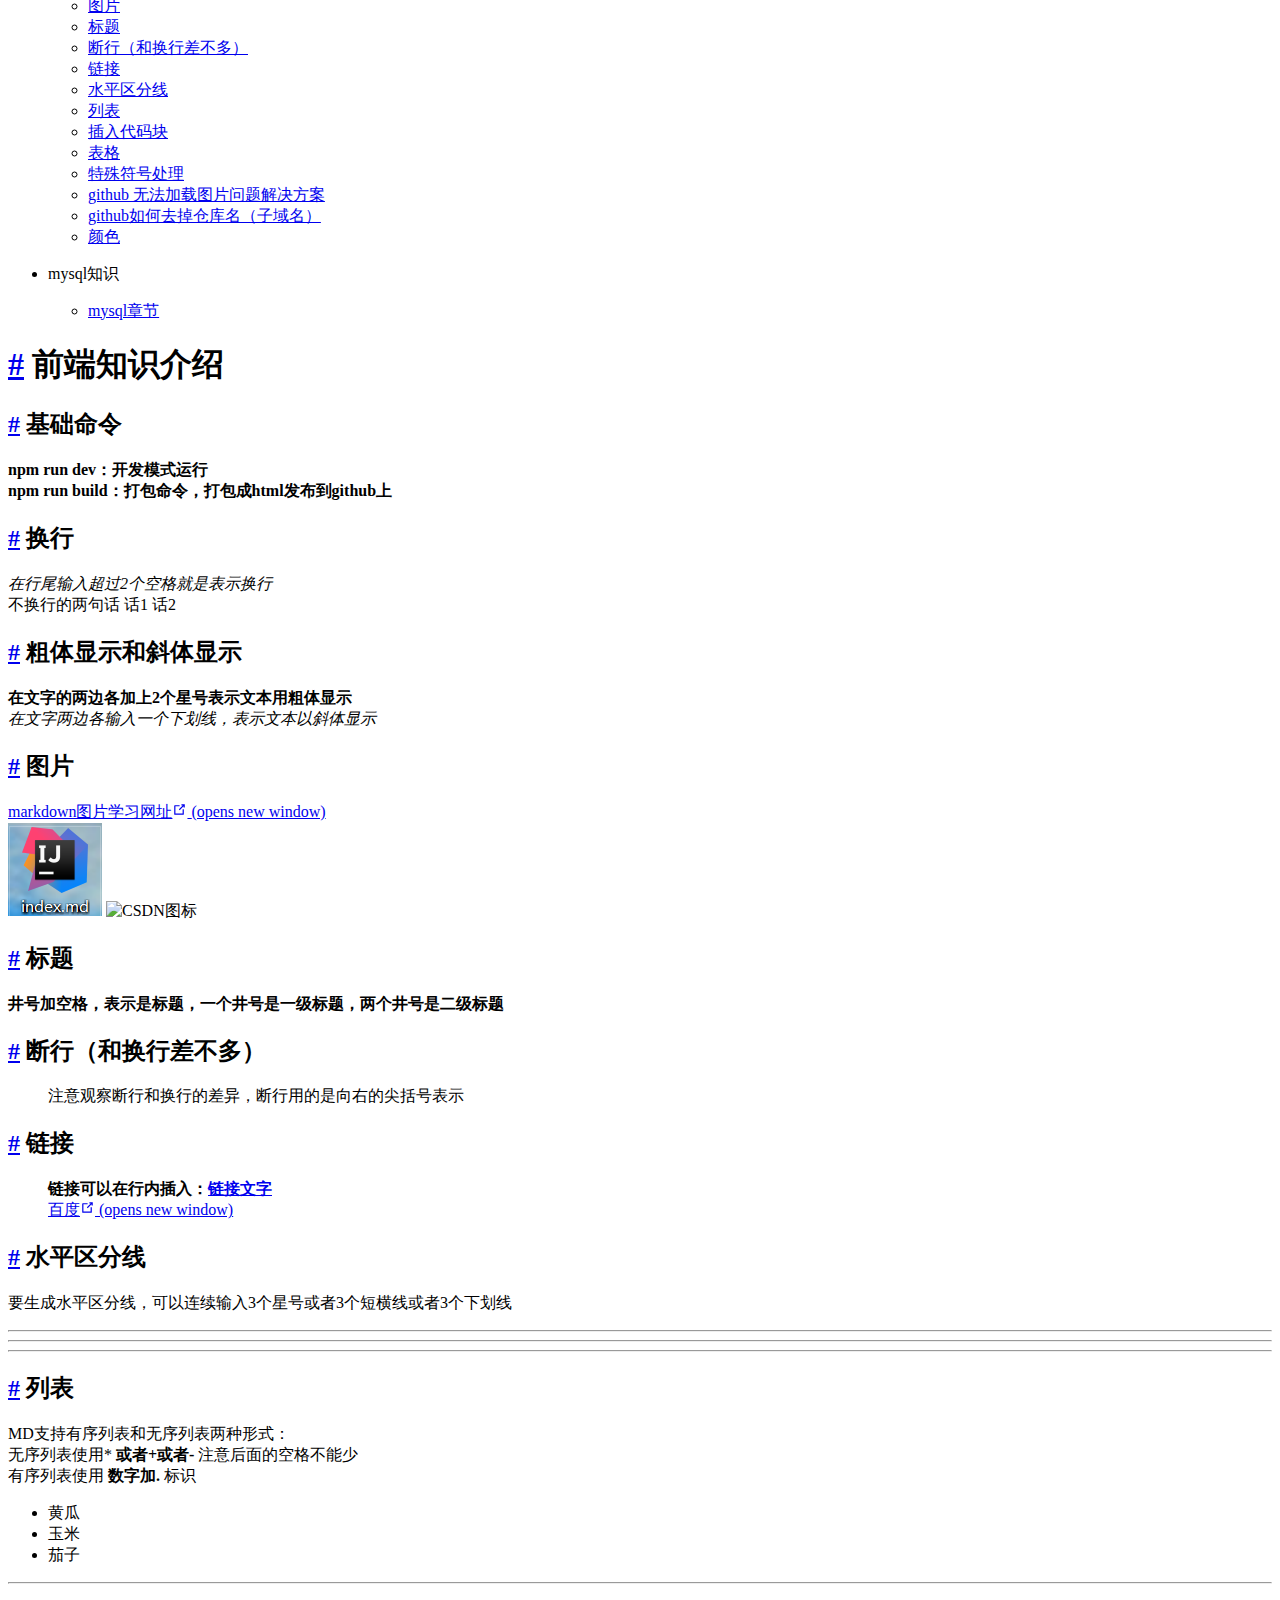
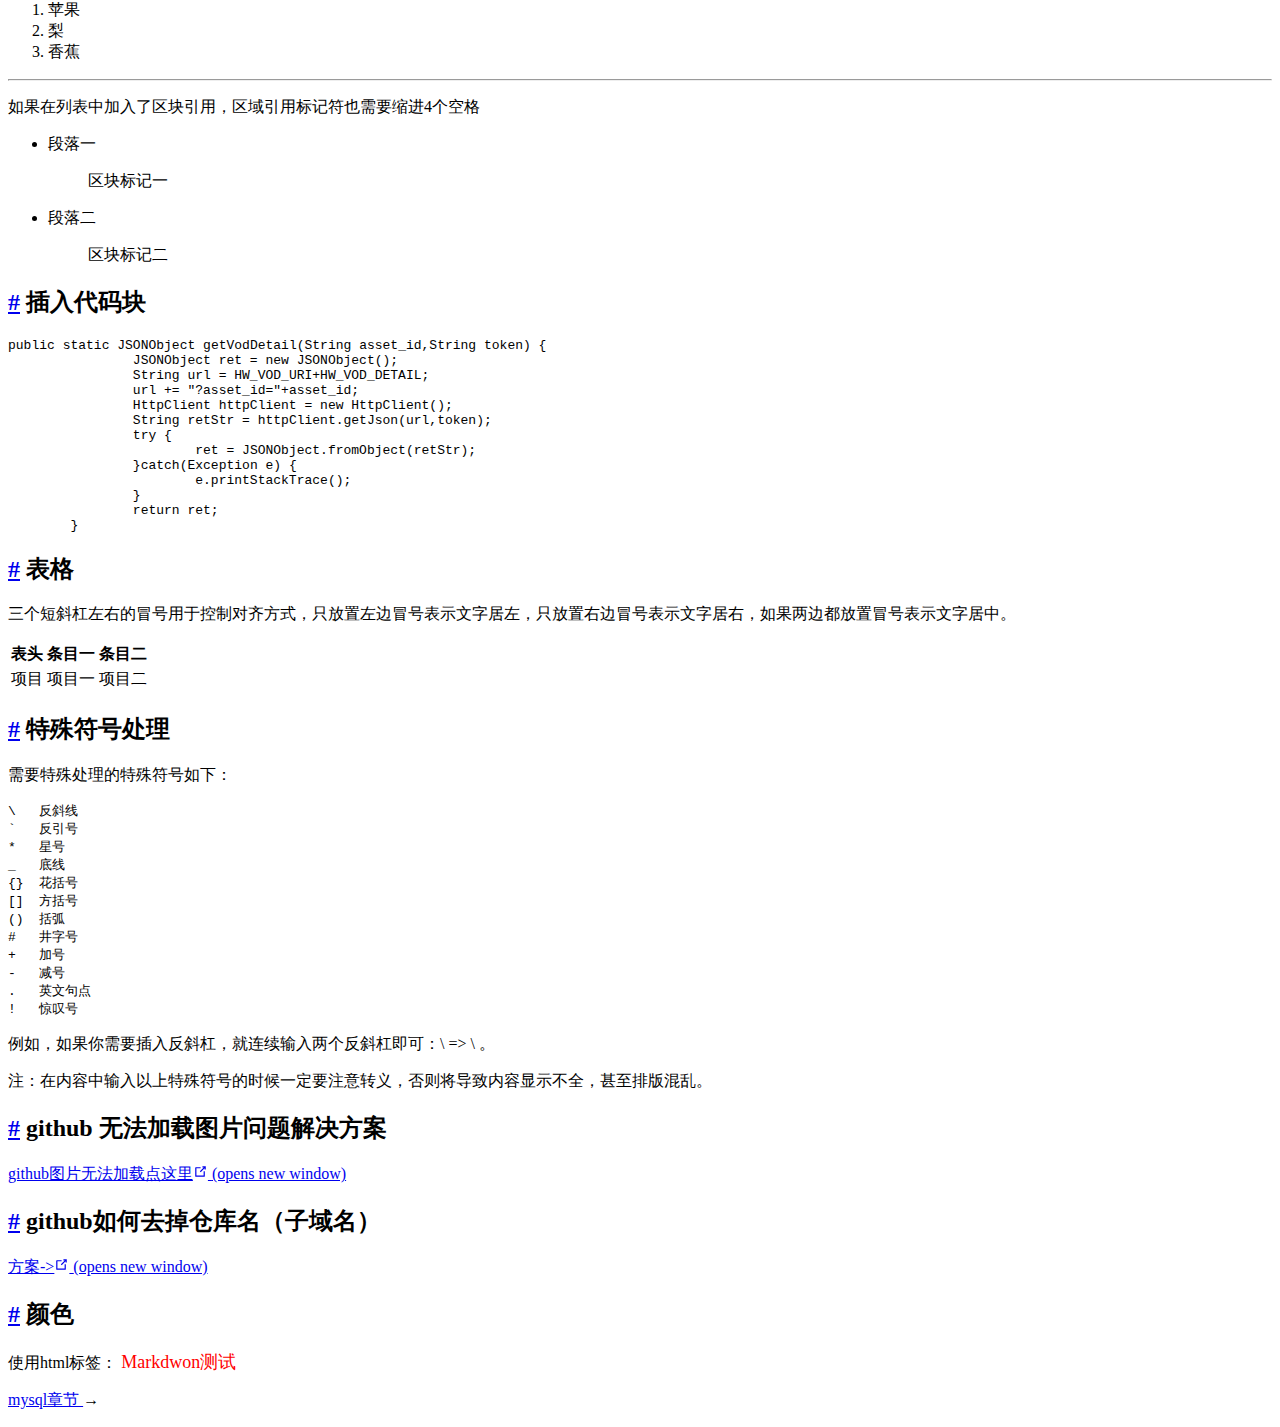
==== commit 7e5c0e6a: "linux存储系统知识提交" ====
--- a/docs/index.html
+++ b/docs/index.html
@@ -8,11 +8,11 @@
     
     <meta name="description" content="md测试">
     
-    <link rel="preload" href="/docs/assets/css/0.styles.44acb28c.css" as="style"><link rel="preload" href="/docs/assets/js/app.509396a8.js" as="script"><link rel="preload" href="/docs/assets/js/2.a3a81292.js" as="script"><link rel="preload" href="/docs/assets/js/7.84e9390e.js" as="script"><link rel="prefetch" href="/docs/assets/js/3.37cc3c44.js"><link rel="prefetch" href="/docs/assets/js/4.c4e47d4c.js"><link rel="prefetch" href="/docs/assets/js/5.e47f463c.js"><link rel="prefetch" href="/docs/assets/js/6.c26839a3.js"><link rel="prefetch" href="/docs/assets/js/8.25be8698.js">
+    <link rel="preload" href="/docs/assets/css/0.styles.44acb28c.css" as="style"><link rel="preload" href="/docs/assets/js/app.306ef1c6.js" as="script"><link rel="preload" href="/docs/assets/js/2.a3a81292.js" as="script"><link rel="preload" href="/docs/assets/js/7.c14951a6.js" as="script"><link rel="prefetch" href="/docs/assets/js/3.979c77d9.js"><link rel="prefetch" href="/docs/assets/js/4.c4e47d4c.js"><link rel="prefetch" href="/docs/assets/js/5.e47f463c.js"><link rel="prefetch" href="/docs/assets/js/6.c26839a3.js"><link rel="prefetch" href="/docs/assets/js/8.25be8698.js">
     <link rel="stylesheet" href="/docs/assets/css/0.styles.44acb28c.css">
   </head>
   <body>
-    <div id="app" data-server-rendered="true"><div class="theme-container"><header class="navbar"><div class="sidebar-button"><svg xmlns="http://www.w3.org/2000/svg" aria-hidden="true" role="img" viewBox="0 0 448 512" class="icon"><path fill="currentColor" d="M436 124H12c-6.627 0-12-5.373-12-12V80c0-6.627 5.373-12 12-12h424c6.627 0 12 5.373 12 12v32c0 6.627-5.373 12-12 12zm0 160H12c-6.627 0-12-5.373-12-12v-32c0-6.627 5.373-12 12-12h424c6.627 0 12 5.373 12 12v32c0 6.627-5.373 12-12 12zm0 160H12c-6.627 0-12-5.373-12-12v-32c0-6.627 5.373-12 12-12h424c6.627 0 12 5.373 12 12v32c0 6.627-5.373 12-12 12z"></path></svg></div> <a href="/docs/" aria-current="page" class="home-link router-link-exact-active router-link-active"><!----> <span class="site-name">markdown test</span></a> <div class="links"><div class="search-box"><input aria-label="Search" autocomplete="off" spellcheck="false" value=""> <!----></div> <!----></div></header> <div class="sidebar-mask"></div> <aside class="sidebar"><!---->  <ul class="sidebar-links"><li><a href="/docs/" aria-current="page" class="active sidebar-link">前端知识介绍</a><ul class="sidebar-sub-headers"><li class="sidebar-sub-header"><a href="/docs/#基础命令" class="sidebar-link">基础命令</a></li><li class="sidebar-sub-header"><a href="/docs/#换行" class="sidebar-link">换行</a></li><li class="sidebar-sub-header"><a href="/docs/#粗体显示和斜体显示" class="sidebar-link">粗体显示和斜体显示</a></li><li class="sidebar-sub-header"><a href="/docs/#图片" class="sidebar-link">图片</a></li><li class="sidebar-sub-header"><a href="/docs/#标题" class="sidebar-link">标题</a></li><li class="sidebar-sub-header"><a href="/docs/#断行-和换行差不多" class="sidebar-link">断行（和换行差不多）</a></li><li class="sidebar-sub-header"><a href="/docs/#链接" class="sidebar-link">链接</a></li><li class="sidebar-sub-header"><a href="/docs/#水平区分线" class="sidebar-link">水平区分线</a></li><li class="sidebar-sub-header"><a href="/docs/#列表" class="sidebar-link">列表</a></li><li class="sidebar-sub-header"><a href="/docs/#插入代码块" class="sidebar-link">插入代码块</a></li><li class="sidebar-sub-header"><a href="/docs/#表格" class="sidebar-link">表格</a></li><li class="sidebar-sub-header"><a href="/docs/#特殊符号处理" class="sidebar-link">特殊符号处理</a></li><li class="sidebar-sub-header"><a href="/docs/#github-无法加载图片问题解决方案" class="sidebar-link">github 无法加载图片问题解决方案</a></li><li class="sidebar-sub-header"><a href="/docs/#github如何去掉仓库名-子域名" class="sidebar-link">github如何去掉仓库名（子域名）</a></li></ul></li><li><section class="sidebar-group depth-0"><p class="sidebar-heading"><span>mysql知识</span> <!----></p> <ul class="sidebar-links sidebar-group-items"><li><a href="/docs/mysql.html" class="sidebar-link">mysql章节</a></li></ul></section></li></ul> </aside> <main class="page"> <div class="theme-default-content content__default"><h1 id="前端知识介绍"><a href="#前端知识介绍" class="header-anchor">#</a> 前端知识介绍</h1> <h2 id="基础命令"><a href="#基础命令" class="header-anchor">#</a> 基础命令</h2> <p><strong>npm run dev：开发模式运行</strong><br> <strong>npm run build：打包命令，打包成html发布到github上</strong></p> <h2 id="换行"><a href="#换行" class="header-anchor">#</a> 换行</h2> <p><em>在行尾输入超过2个空格就是表示换行</em><br>
+    <div id="app" data-server-rendered="true"><div class="theme-container"><header class="navbar"><div class="sidebar-button"><svg xmlns="http://www.w3.org/2000/svg" aria-hidden="true" role="img" viewBox="0 0 448 512" class="icon"><path fill="currentColor" d="M436 124H12c-6.627 0-12-5.373-12-12V80c0-6.627 5.373-12 12-12h424c6.627 0 12 5.373 12 12v32c0 6.627-5.373 12-12 12zm0 160H12c-6.627 0-12-5.373-12-12v-32c0-6.627 5.373-12 12-12h424c6.627 0 12 5.373 12 12v32c0 6.627-5.373 12-12 12zm0 160H12c-6.627 0-12-5.373-12-12v-32c0-6.627 5.373-12 12-12h424c6.627 0 12 5.373 12 12v32c0 6.627-5.373 12-12 12z"></path></svg></div> <a href="/docs/" aria-current="page" class="home-link router-link-exact-active router-link-active"><!----> <span class="site-name">markdown test</span></a> <div class="links"><div class="search-box"><input aria-label="Search" autocomplete="off" spellcheck="false" value=""> <!----></div> <!----></div></header> <div class="sidebar-mask"></div> <aside class="sidebar"><!---->  <ul class="sidebar-links"><li><a href="/docs/" aria-current="page" class="active sidebar-link">前端知识介绍</a><ul class="sidebar-sub-headers"><li class="sidebar-sub-header"><a href="/docs/#基础命令" class="sidebar-link">基础命令</a></li><li class="sidebar-sub-header"><a href="/docs/#换行" class="sidebar-link">换行</a></li><li class="sidebar-sub-header"><a href="/docs/#粗体显示和斜体显示" class="sidebar-link">粗体显示和斜体显示</a></li><li class="sidebar-sub-header"><a href="/docs/#图片" class="sidebar-link">图片</a></li><li class="sidebar-sub-header"><a href="/docs/#标题" class="sidebar-link">标题</a></li><li class="sidebar-sub-header"><a href="/docs/#断行-和换行差不多" class="sidebar-link">断行（和换行差不多）</a></li><li class="sidebar-sub-header"><a href="/docs/#链接" class="sidebar-link">链接</a></li><li class="sidebar-sub-header"><a href="/docs/#水平区分线" class="sidebar-link">水平区分线</a></li><li class="sidebar-sub-header"><a href="/docs/#列表" class="sidebar-link">列表</a></li><li class="sidebar-sub-header"><a href="/docs/#插入代码块" class="sidebar-link">插入代码块</a></li><li class="sidebar-sub-header"><a href="/docs/#表格" class="sidebar-link">表格</a></li><li class="sidebar-sub-header"><a href="/docs/#特殊符号处理" class="sidebar-link">特殊符号处理</a></li><li class="sidebar-sub-header"><a href="/docs/#github-无法加载图片问题解决方案" class="sidebar-link">github 无法加载图片问题解决方案</a></li><li class="sidebar-sub-header"><a href="/docs/#github如何去掉仓库名-子域名" class="sidebar-link">github如何去掉仓库名（子域名）</a></li><li class="sidebar-sub-header"><a href="/docs/#颜色" class="sidebar-link">颜色</a></li></ul></li><li><section class="sidebar-group depth-0"><p class="sidebar-heading"><span>mysql知识</span> <!----></p> <ul class="sidebar-links sidebar-group-items"><li><a href="/docs/mysql.html" class="sidebar-link">mysql章节</a></li></ul></section></li></ul> </aside> <main class="page"> <div class="theme-default-content content__default"><h1 id="前端知识介绍"><a href="#前端知识介绍" class="header-anchor">#</a> 前端知识介绍</h1> <h2 id="基础命令"><a href="#基础命令" class="header-anchor">#</a> 基础命令</h2> <p><strong>npm run dev：开发模式运行</strong><br> <strong>npm run build：打包命令，打包成html发布到github上</strong></p> <h2 id="换行"><a href="#换行" class="header-anchor">#</a> 换行</h2> <p><em>在行尾输入超过2个空格就是表示换行</em><br>
 不换行的两句话 话1
 话2</p> <h2 id="粗体显示和斜体显示"><a href="#粗体显示和斜体显示" class="header-anchor">#</a> 粗体显示和斜体显示</h2> <p><strong>在文字的两边各加上2个星号表示文本用粗体显示</strong><br> <em>在文字两边各输入一个下划线，表示文本以斜体显示</em></p> <h2 id="图片"><a href="#图片" class="header-anchor">#</a> 图片</h2> <p><a href="https://blog.csdn.net/lanxuezaipiao/article/details/44310775" target="_blank" rel="noopener noreferrer">markdown图片学习网址<span><svg xmlns="http://www.w3.org/2000/svg" aria-hidden="true" focusable="false" x="0px" y="0px" viewBox="0 0 100 100" width="15" height="15" class="icon outbound"><path fill="currentColor" d="M18.8,85.1h56l0,0c2.2,0,4-1.8,4-4v-32h-8v28h-48v-48h28v-8h-32l0,0c-2.2,0-4,1.8-4,4v56C14.8,83.3,16.6,85.1,18.8,85.1z"></path> <polygon fill="currentColor" points="45.7,48.7 51.3,54.3 77.2,28.5 77.2,37.2 85.2,37.2 85.2,14.9 62.8,14.9 62.8,22.9 71.5,22.9"></polygon></svg> <span class="sr-only">(opens new window)</span></span></a><br> <img src="[data-uri]" alt="image1" title="美颜图片"> <img src="https://raw.githubusercontent.com/smshen/MarkdownPhotos/master/Res/test.jpg" alt="CSDN图标" title="白色图片"></p> <h2 id="标题"><a href="#标题" class="header-anchor">#</a> 标题</h2> <p><strong>井号加空格，表示是标题，一个井号是一级标题，两个井号是二级标题</strong></p> <h2 id="断行-和换行差不多"><a href="#断行-和换行差不多" class="header-anchor">#</a> 断行（和换行差不多）</h2> <blockquote><p>注意观察断行和换行的差异，断行用的是向右的尖括号表示</p></blockquote> <h2 id="链接"><a href="#链接" class="header-anchor">#</a> 链接</h2> <blockquote><p><strong>链接可以在行内插入：<a href="%E9%93%BE%E6%8E%A5%E5%9C%B0%E5%9D%80">链接文字</a></strong><br> <a href="http://www.baidu.com" target="_blank" rel="noopener noreferrer">百度<span><svg xmlns="http://www.w3.org/2000/svg" aria-hidden="true" focusable="false" x="0px" y="0px" viewBox="0 0 100 100" width="15" height="15" class="icon outbound"><path fill="currentColor" d="M18.8,85.1h56l0,0c2.2,0,4-1.8,4-4v-32h-8v28h-48v-48h28v-8h-32l0,0c-2.2,0-4,1.8-4,4v56C14.8,83.3,16.6,85.1,18.8,85.1z"></path> <polygon fill="currentColor" points="45.7,48.7 51.3,54.3 77.2,28.5 77.2,37.2 85.2,37.2 85.2,14.9 62.8,14.9 62.8,22.9 71.5,22.9"></polygon></svg> <span class="sr-only">(opens new window)</span></span></a></p></blockquote> <h2 id="水平区分线"><a href="#水平区分线" class="header-anchor">#</a> 水平区分线</h2> <p>要生成水平区分线，可以连续输入3个星号或者3个短横线或者3个下划线</p> <hr> <hr> <hr> <h2 id="列表"><a href="#列表" class="header-anchor">#</a> 列表</h2> <p>MD支持有序列表和无序列表两种形式：<br>
 无序列表使用* <strong>或者+或者-</strong> 注意后面的空格不能少<br>
@@ -43,11 +43,12 @@
 -   减号
 .   英文句点
 !   惊叹号
-</code></pre></div><p>例如，如果你需要插入反斜杠，就连续输入两个反斜杠即可：\ =&gt; \ 。</p> <p>注：在内容中输入以上特殊符号的时候一定要注意转义，否则将导致内容显示不全，甚至排版混乱。</p> <h2 id="github-无法加载图片问题解决方案"><a href="#github-无法加载图片问题解决方案" class="header-anchor">#</a> github 无法加载图片问题解决方案</h2> <p><a href="https://blog.csdn.net/chen_z_p/article/details/107042024" target="_blank" rel="noopener noreferrer">github图片无法加载点这里<span><svg xmlns="http://www.w3.org/2000/svg" aria-hidden="true" focusable="false" x="0px" y="0px" viewBox="0 0 100 100" width="15" height="15" class="icon outbound"><path fill="currentColor" d="M18.8,85.1h56l0,0c2.2,0,4-1.8,4-4v-32h-8v28h-48v-48h28v-8h-32l0,0c-2.2,0-4,1.8-4,4v56C14.8,83.3,16.6,85.1,18.8,85.1z"></path> <polygon fill="currentColor" points="45.7,48.7 51.3,54.3 77.2,28.5 77.2,37.2 85.2,37.2 85.2,14.9 62.8,14.9 62.8,22.9 71.5,22.9"></polygon></svg> <span class="sr-only">(opens new window)</span></span></a></p> <h2 id="github如何去掉仓库名-子域名"><a href="#github如何去掉仓库名-子域名" class="header-anchor">#</a> github如何去掉仓库名（子域名）</h2> <p><a href="https://segmentfault.com/q/1010000010406385" target="_blank" rel="noopener noreferrer">方案-&gt;<span><svg xmlns="http://www.w3.org/2000/svg" aria-hidden="true" focusable="false" x="0px" y="0px" viewBox="0 0 100 100" width="15" height="15" class="icon outbound"><path fill="currentColor" d="M18.8,85.1h56l0,0c2.2,0,4-1.8,4-4v-32h-8v28h-48v-48h28v-8h-32l0,0c-2.2,0-4,1.8-4,4v56C14.8,83.3,16.6,85.1,18.8,85.1z"></path> <polygon fill="currentColor" points="45.7,48.7 51.3,54.3 77.2,28.5 77.2,37.2 85.2,37.2 85.2,14.9 62.8,14.9 62.8,22.9 71.5,22.9"></polygon></svg> <span class="sr-only">(opens new window)</span></span></a></p></div> <footer class="page-edit"><!----> <!----></footer> <div class="page-nav"><p class="inner"><!----> <span class="next"><a href="/docs/mysql.html">
+</code></pre></div><p>例如，如果你需要插入反斜杠，就连续输入两个反斜杠即可：\ =&gt; \ 。</p> <p>注：在内容中输入以上特殊符号的时候一定要注意转义，否则将导致内容显示不全，甚至排版混乱。</p> <h2 id="github-无法加载图片问题解决方案"><a href="#github-无法加载图片问题解决方案" class="header-anchor">#</a> github 无法加载图片问题解决方案</h2> <p><a href="https://blog.csdn.net/chen_z_p/article/details/107042024" target="_blank" rel="noopener noreferrer">github图片无法加载点这里<span><svg xmlns="http://www.w3.org/2000/svg" aria-hidden="true" focusable="false" x="0px" y="0px" viewBox="0 0 100 100" width="15" height="15" class="icon outbound"><path fill="currentColor" d="M18.8,85.1h56l0,0c2.2,0,4-1.8,4-4v-32h-8v28h-48v-48h28v-8h-32l0,0c-2.2,0-4,1.8-4,4v56C14.8,83.3,16.6,85.1,18.8,85.1z"></path> <polygon fill="currentColor" points="45.7,48.7 51.3,54.3 77.2,28.5 77.2,37.2 85.2,37.2 85.2,14.9 62.8,14.9 62.8,22.9 71.5,22.9"></polygon></svg> <span class="sr-only">(opens new window)</span></span></a></p> <h2 id="github如何去掉仓库名-子域名"><a href="#github如何去掉仓库名-子域名" class="header-anchor">#</a> github如何去掉仓库名（子域名）</h2> <p><a href="https://segmentfault.com/q/1010000010406385" target="_blank" rel="noopener noreferrer">方案-&gt;<span><svg xmlns="http://www.w3.org/2000/svg" aria-hidden="true" focusable="false" x="0px" y="0px" viewBox="0 0 100 100" width="15" height="15" class="icon outbound"><path fill="currentColor" d="M18.8,85.1h56l0,0c2.2,0,4-1.8,4-4v-32h-8v28h-48v-48h28v-8h-32l0,0c-2.2,0-4,1.8-4,4v56C14.8,83.3,16.6,85.1,18.8,85.1z"></path> <polygon fill="currentColor" points="45.7,48.7 51.3,54.3 77.2,28.5 77.2,37.2 85.2,37.2 85.2,14.9 62.8,14.9 62.8,22.9 71.5,22.9"></polygon></svg> <span class="sr-only">(opens new window)</span></span></a></p> <h2 id="颜色"><a href="#颜色" class="header-anchor">#</a> 颜色</h2> <p>使用html标签：
+<font color="#FF0000" size="4">Markdwon测试</font></p></div> <footer class="page-edit"><!----> <!----></footer> <div class="page-nav"><p class="inner"><!----> <span class="next"><a href="/docs/mysql.html">
         mysql章节
       </a>
       →
     </span></p></div> </main></div><div class="global-ui"></div></div>
-    <script src="/docs/assets/js/app.509396a8.js" defer></script><script src="/docs/assets/js/2.a3a81292.js" defer></script><script src="/docs/assets/js/7.84e9390e.js" defer></script>
+    <script src="/docs/assets/js/app.306ef1c6.js" defer></script><script src="/docs/assets/js/2.a3a81292.js" defer></script><script src="/docs/assets/js/7.c14951a6.js" defer></script>
   </body>
 </html>
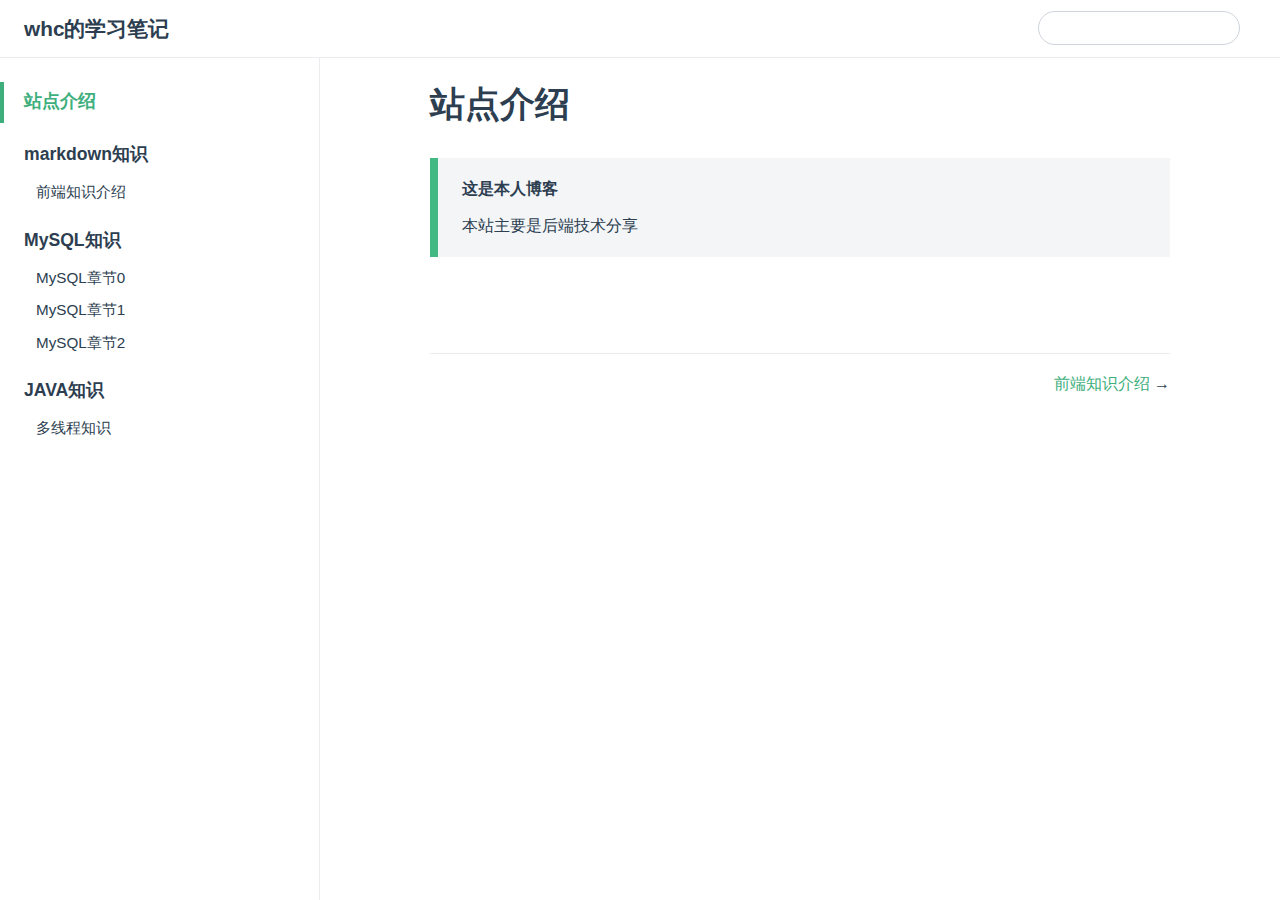
==== commit 3a0f0a40: "补充mysql基础章节内容" ====
--- a/docs/index.html
+++ b/docs/index.html
@@ -3,52 +3,20 @@
   <head>
     <meta charset="utf-8">
     <meta name="viewport" content="width=device-width,initial-scale=1">
-    <title>前端知识介绍 | markdown test</title>
+    <title>站点介绍 | whc的学习笔记</title>
     <meta name="generator" content="VuePress 1.7.1">
     
-    <meta name="description" content="md测试">
+    <meta name="description" content="主要是java技术类笔记">
     
-    <link rel="preload" href="/docs/assets/css/0.styles.44acb28c.css" as="style"><link rel="preload" href="/docs/assets/js/app.306ef1c6.js" as="script"><link rel="preload" href="/docs/assets/js/2.a3a81292.js" as="script"><link rel="preload" href="/docs/assets/js/7.c14951a6.js" as="script"><link rel="prefetch" href="/docs/assets/js/3.979c77d9.js"><link rel="prefetch" href="/docs/assets/js/4.c4e47d4c.js"><link rel="prefetch" href="/docs/assets/js/5.e47f463c.js"><link rel="prefetch" href="/docs/assets/js/6.c26839a3.js"><link rel="prefetch" href="/docs/assets/js/8.25be8698.js">
-    <link rel="stylesheet" href="/docs/assets/css/0.styles.44acb28c.css">
+    <link rel="preload" href="/docs/assets/css/0.styles.a889b764.css" as="style"><link rel="preload" href="/docs/assets/js/app.fc28f30e.js" as="script"><link rel="preload" href="/docs/assets/js/3.2d99bf22.js" as="script"><link rel="preload" href="/docs/assets/js/12.5e3e29ec.js" as="script"><link rel="prefetch" href="/docs/assets/js/10.a040fdcc.js"><link rel="prefetch" href="/docs/assets/js/11.3db4bb60.js"><link rel="prefetch" href="/docs/assets/js/2.1da3447e.js"><link rel="prefetch" href="/docs/assets/js/4.65d204eb.js"><link rel="prefetch" href="/docs/assets/js/5.61759597.js"><link rel="prefetch" href="/docs/assets/js/6.7e231f6c.js"><link rel="prefetch" href="/docs/assets/js/7.2ae0f9b7.js"><link rel="prefetch" href="/docs/assets/js/8.309b3b65.js"><link rel="prefetch" href="/docs/assets/js/9.a42d928f.js">
+    <link rel="stylesheet" href="/docs/assets/css/0.styles.a889b764.css">
   </head>
   <body>
-    <div id="app" data-server-rendered="true"><div class="theme-container"><header class="navbar"><div class="sidebar-button"><svg xmlns="http://www.w3.org/2000/svg" aria-hidden="true" role="img" viewBox="0 0 448 512" class="icon"><path fill="currentColor" d="M436 124H12c-6.627 0-12-5.373-12-12V80c0-6.627 5.373-12 12-12h424c6.627 0 12 5.373 12 12v32c0 6.627-5.373 12-12 12zm0 160H12c-6.627 0-12-5.373-12-12v-32c0-6.627 5.373-12 12-12h424c6.627 0 12 5.373 12 12v32c0 6.627-5.373 12-12 12zm0 160H12c-6.627 0-12-5.373-12-12v-32c0-6.627 5.373-12 12-12h424c6.627 0 12 5.373 12 12v32c0 6.627-5.373 12-12 12z"></path></svg></div> <a href="/docs/" aria-current="page" class="home-link router-link-exact-active router-link-active"><!----> <span class="site-name">markdown test</span></a> <div class="links"><div class="search-box"><input aria-label="Search" autocomplete="off" spellcheck="false" value=""> <!----></div> <!----></div></header> <div class="sidebar-mask"></div> <aside class="sidebar"><!---->  <ul class="sidebar-links"><li><a href="/docs/" aria-current="page" class="active sidebar-link">前端知识介绍</a><ul class="sidebar-sub-headers"><li class="sidebar-sub-header"><a href="/docs/#基础命令" class="sidebar-link">基础命令</a></li><li class="sidebar-sub-header"><a href="/docs/#换行" class="sidebar-link">换行</a></li><li class="sidebar-sub-header"><a href="/docs/#粗体显示和斜体显示" class="sidebar-link">粗体显示和斜体显示</a></li><li class="sidebar-sub-header"><a href="/docs/#图片" class="sidebar-link">图片</a></li><li class="sidebar-sub-header"><a href="/docs/#标题" class="sidebar-link">标题</a></li><li class="sidebar-sub-header"><a href="/docs/#断行-和换行差不多" class="sidebar-link">断行（和换行差不多）</a></li><li class="sidebar-sub-header"><a href="/docs/#链接" class="sidebar-link">链接</a></li><li class="sidebar-sub-header"><a href="/docs/#水平区分线" class="sidebar-link">水平区分线</a></li><li class="sidebar-sub-header"><a href="/docs/#列表" class="sidebar-link">列表</a></li><li class="sidebar-sub-header"><a href="/docs/#插入代码块" class="sidebar-link">插入代码块</a></li><li class="sidebar-sub-header"><a href="/docs/#表格" class="sidebar-link">表格</a></li><li class="sidebar-sub-header"><a href="/docs/#特殊符号处理" class="sidebar-link">特殊符号处理</a></li><li class="sidebar-sub-header"><a href="/docs/#github-无法加载图片问题解决方案" class="sidebar-link">github 无法加载图片问题解决方案</a></li><li class="sidebar-sub-header"><a href="/docs/#github如何去掉仓库名-子域名" class="sidebar-link">github如何去掉仓库名（子域名）</a></li><li class="sidebar-sub-header"><a href="/docs/#颜色" class="sidebar-link">颜色</a></li></ul></li><li><section class="sidebar-group depth-0"><p class="sidebar-heading"><span>mysql知识</span> <!----></p> <ul class="sidebar-links sidebar-group-items"><li><a href="/docs/mysql.html" class="sidebar-link">mysql章节</a></li></ul></section></li></ul> </aside> <main class="page"> <div class="theme-default-content content__default"><h1 id="前端知识介绍"><a href="#前端知识介绍" class="header-anchor">#</a> 前端知识介绍</h1> <h2 id="基础命令"><a href="#基础命令" class="header-anchor">#</a> 基础命令</h2> <p><strong>npm run dev：开发模式运行</strong><br> <strong>npm run build：打包命令，打包成html发布到github上</strong></p> <h2 id="换行"><a href="#换行" class="header-anchor">#</a> 换行</h2> <p><em>在行尾输入超过2个空格就是表示换行</em><br>
-不换行的两句话 话1
-话2</p> <h2 id="粗体显示和斜体显示"><a href="#粗体显示和斜体显示" class="header-anchor">#</a> 粗体显示和斜体显示</h2> <p><strong>在文字的两边各加上2个星号表示文本用粗体显示</strong><br> <em>在文字两边各输入一个下划线，表示文本以斜体显示</em></p> <h2 id="图片"><a href="#图片" class="header-anchor">#</a> 图片</h2> <p><a href="https://blog.csdn.net/lanxuezaipiao/article/details/44310775" target="_blank" rel="noopener noreferrer">markdown图片学习网址<span><svg xmlns="http://www.w3.org/2000/svg" aria-hidden="true" focusable="false" x="0px" y="0px" viewBox="0 0 100 100" width="15" height="15" class="icon outbound"><path fill="currentColor" d="M18.8,85.1h56l0,0c2.2,0,4-1.8,4-4v-32h-8v28h-48v-48h28v-8h-32l0,0c-2.2,0-4,1.8-4,4v56C14.8,83.3,16.6,85.1,18.8,85.1z"></path> <polygon fill="currentColor" points="45.7,48.7 51.3,54.3 77.2,28.5 77.2,37.2 85.2,37.2 85.2,14.9 62.8,14.9 62.8,22.9 71.5,22.9"></polygon></svg> <span class="sr-only">(opens new window)</span></span></a><br> <img src="[data-uri]" alt="image1" title="美颜图片"> <img src="https://raw.githubusercontent.com/smshen/MarkdownPhotos/master/Res/test.jpg" alt="CSDN图标" title="白色图片"></p> <h2 id="标题"><a href="#标题" class="header-anchor">#</a> 标题</h2> <p><strong>井号加空格，表示是标题，一个井号是一级标题，两个井号是二级标题</strong></p> <h2 id="断行-和换行差不多"><a href="#断行-和换行差不多" class="header-anchor">#</a> 断行（和换行差不多）</h2> <blockquote><p>注意观察断行和换行的差异，断行用的是向右的尖括号表示</p></blockquote> <h2 id="链接"><a href="#链接" class="header-anchor">#</a> 链接</h2> <blockquote><p><strong>链接可以在行内插入：<a href="%E9%93%BE%E6%8E%A5%E5%9C%B0%E5%9D%80">链接文字</a></strong><br> <a href="http://www.baidu.com" target="_blank" rel="noopener noreferrer">百度<span><svg xmlns="http://www.w3.org/2000/svg" aria-hidden="true" focusable="false" x="0px" y="0px" viewBox="0 0 100 100" width="15" height="15" class="icon outbound"><path fill="currentColor" d="M18.8,85.1h56l0,0c2.2,0,4-1.8,4-4v-32h-8v28h-48v-48h28v-8h-32l0,0c-2.2,0-4,1.8-4,4v56C14.8,83.3,16.6,85.1,18.8,85.1z"></path> <polygon fill="currentColor" points="45.7,48.7 51.3,54.3 77.2,28.5 77.2,37.2 85.2,37.2 85.2,14.9 62.8,14.9 62.8,22.9 71.5,22.9"></polygon></svg> <span class="sr-only">(opens new window)</span></span></a></p></blockquote> <h2 id="水平区分线"><a href="#水平区分线" class="header-anchor">#</a> 水平区分线</h2> <p>要生成水平区分线，可以连续输入3个星号或者3个短横线或者3个下划线</p> <hr> <hr> <hr> <h2 id="列表"><a href="#列表" class="header-anchor">#</a> 列表</h2> <p>MD支持有序列表和无序列表两种形式：<br>
-无序列表使用* <strong>或者+或者-</strong> 注意后面的空格不能少<br>
-有序列表使用 <strong>数字加.</strong> 标识</p> <ul><li>黄瓜</li> <li>玉米</li> <li>茄子</li></ul> <hr> <ol><li>苹果</li> <li>梨</li> <li>香蕉</li></ol> <hr> <p>如果在列表中加入了区块引用，区域引用标记符也需要缩进4个空格</p> <ul><li>段落一
-<blockquote><p>区块标记一</p></blockquote></li> <li>段落二
-<blockquote><p>区块标记二</p></blockquote></li></ul> <h2 id="插入代码块"><a href="#插入代码块" class="header-anchor">#</a> 插入代码块</h2> <div class="language-java extra-class"><pre class="language-java"><code><span class="token keyword">public</span> <span class="token keyword">static</span> <span class="token class-name">JSONObject</span> <span class="token function">getVodDetail</span><span class="token punctuation">(</span><span class="token class-name">String</span> asset_id<span class="token punctuation">,</span><span class="token class-name">String</span> token<span class="token punctuation">)</span> <span class="token punctuation">{</span>
-		<span class="token class-name">JSONObject</span> ret <span class="token operator">=</span> <span class="token keyword">new</span> <span class="token class-name">JSONObject</span><span class="token punctuation">(</span><span class="token punctuation">)</span><span class="token punctuation">;</span>
-		<span class="token class-name">String</span> url <span class="token operator">=</span> HW_VOD_URI<span class="token operator">+</span>HW_VOD_DETAIL<span class="token punctuation">;</span>
-		url <span class="token operator">+=</span> <span class="token string">&quot;?asset_id=&quot;</span><span class="token operator">+</span>asset_id<span class="token punctuation">;</span>
-		<span class="token class-name">HttpClient</span> httpClient <span class="token operator">=</span> <span class="token keyword">new</span> <span class="token class-name">HttpClient</span><span class="token punctuation">(</span><span class="token punctuation">)</span><span class="token punctuation">;</span>
-		<span class="token class-name">String</span> retStr <span class="token operator">=</span> httpClient<span class="token punctuation">.</span><span class="token function">getJson</span><span class="token punctuation">(</span>url<span class="token punctuation">,</span>token<span class="token punctuation">)</span><span class="token punctuation">;</span>
-		<span class="token keyword">try</span> <span class="token punctuation">{</span>
-			ret <span class="token operator">=</span> <span class="token class-name">JSONObject</span><span class="token punctuation">.</span><span class="token function">fromObject</span><span class="token punctuation">(</span>retStr<span class="token punctuation">)</span><span class="token punctuation">;</span>
-		<span class="token punctuation">}</span><span class="token keyword">catch</span><span class="token punctuation">(</span><span class="token class-name">Exception</span> e<span class="token punctuation">)</span> <span class="token punctuation">{</span>
-			e<span class="token punctuation">.</span><span class="token function">printStackTrace</span><span class="token punctuation">(</span><span class="token punctuation">)</span><span class="token punctuation">;</span>			
-		<span class="token punctuation">}</span>
-		<span class="token keyword">return</span> ret<span class="token punctuation">;</span>
-	<span class="token punctuation">}</span>
-</code></pre></div><h2 id="表格"><a href="#表格" class="header-anchor">#</a> 表格</h2> <p>三个短斜杠左右的冒号用于控制对齐方式，只放置左边冒号表示文字居左，只放置右边冒号表示文字居右，如果两边都放置冒号表示文字居中。</p> <table><thead><tr><th style="text-align:center;">表头</th> <th style="text-align:center;">条目一</th> <th style="text-align:center;">条目二</th></tr></thead> <tbody><tr><td style="text-align:center;">项目</td> <td style="text-align:center;">项目一</td> <td style="text-align:center;">项目二</td></tr></tbody></table> <h2 id="特殊符号处理"><a href="#特殊符号处理" class="header-anchor">#</a> 特殊符号处理</h2> <p>需要特殊处理的特殊符号如下：</p> <div class="language- extra-class"><pre class="language-text"><code>\   反斜线
-`   反引号
-*   星号
-_   底线
-{}  花括号
-[]  方括号
-()  括弧
-#   井字号
-+   加号
--   减号
-.   英文句点
-!   惊叹号
-</code></pre></div><p>例如，如果你需要插入反斜杠，就连续输入两个反斜杠即可：\ =&gt; \ 。</p> <p>注：在内容中输入以上特殊符号的时候一定要注意转义，否则将导致内容显示不全，甚至排版混乱。</p> <h2 id="github-无法加载图片问题解决方案"><a href="#github-无法加载图片问题解决方案" class="header-anchor">#</a> github 无法加载图片问题解决方案</h2> <p><a href="https://blog.csdn.net/chen_z_p/article/details/107042024" target="_blank" rel="noopener noreferrer">github图片无法加载点这里<span><svg xmlns="http://www.w3.org/2000/svg" aria-hidden="true" focusable="false" x="0px" y="0px" viewBox="0 0 100 100" width="15" height="15" class="icon outbound"><path fill="currentColor" d="M18.8,85.1h56l0,0c2.2,0,4-1.8,4-4v-32h-8v28h-48v-48h28v-8h-32l0,0c-2.2,0-4,1.8-4,4v56C14.8,83.3,16.6,85.1,18.8,85.1z"></path> <polygon fill="currentColor" points="45.7,48.7 51.3,54.3 77.2,28.5 77.2,37.2 85.2,37.2 85.2,14.9 62.8,14.9 62.8,22.9 71.5,22.9"></polygon></svg> <span class="sr-only">(opens new window)</span></span></a></p> <h2 id="github如何去掉仓库名-子域名"><a href="#github如何去掉仓库名-子域名" class="header-anchor">#</a> github如何去掉仓库名（子域名）</h2> <p><a href="https://segmentfault.com/q/1010000010406385" target="_blank" rel="noopener noreferrer">方案-&gt;<span><svg xmlns="http://www.w3.org/2000/svg" aria-hidden="true" focusable="false" x="0px" y="0px" viewBox="0 0 100 100" width="15" height="15" class="icon outbound"><path fill="currentColor" d="M18.8,85.1h56l0,0c2.2,0,4-1.8,4-4v-32h-8v28h-48v-48h28v-8h-32l0,0c-2.2,0-4,1.8-4,4v56C14.8,83.3,16.6,85.1,18.8,85.1z"></path> <polygon fill="currentColor" points="45.7,48.7 51.3,54.3 77.2,28.5 77.2,37.2 85.2,37.2 85.2,14.9 62.8,14.9 62.8,22.9 71.5,22.9"></polygon></svg> <span class="sr-only">(opens new window)</span></span></a></p> <h2 id="颜色"><a href="#颜色" class="header-anchor">#</a> 颜色</h2> <p>使用html标签：
-<font color="#FF0000" size="4">Markdwon测试</font></p></div> <footer class="page-edit"><!----> <!----></footer> <div class="page-nav"><p class="inner"><!----> <span class="next"><a href="/docs/mysql.html">
-        mysql章节
+    <div id="app" data-server-rendered="true"><div class="theme-container"><header class="navbar"><div class="sidebar-button"><svg xmlns="http://www.w3.org/2000/svg" aria-hidden="true" role="img" viewBox="0 0 448 512" class="icon"><path fill="currentColor" d="M436 124H12c-6.627 0-12-5.373-12-12V80c0-6.627 5.373-12 12-12h424c6.627 0 12 5.373 12 12v32c0 6.627-5.373 12-12 12zm0 160H12c-6.627 0-12-5.373-12-12v-32c0-6.627 5.373-12 12-12h424c6.627 0 12 5.373 12 12v32c0 6.627-5.373 12-12 12zm0 160H12c-6.627 0-12-5.373-12-12v-32c0-6.627 5.373-12 12-12h424c6.627 0 12 5.373 12 12v32c0 6.627-5.373 12-12 12z"></path></svg></div> <a href="/docs/" aria-current="page" class="home-link router-link-exact-active router-link-active"><!----> <span class="site-name">whc的学习笔记</span></a> <div class="links"><div class="search-box"><input aria-label="Search" autocomplete="off" spellcheck="false" value=""> <!----></div> <!----></div></header> <div class="sidebar-mask"></div> <aside class="sidebar"><!---->  <ul class="sidebar-links"><li><a href="/docs/" aria-current="page" class="active sidebar-link">站点介绍</a></li><li><section class="sidebar-group depth-0"><p class="sidebar-heading"><span>markdown知识</span> <!----></p> <ul class="sidebar-links sidebar-group-items"><li><a href="/docs/markdown.html" class="sidebar-link">前端知识介绍</a></li></ul></section></li><li><section class="sidebar-group depth-0"><p class="sidebar-heading"><span>MySQL知识</span> <!----></p> <ul class="sidebar-links sidebar-group-items"><li><a href="/docs/mysql0.html" class="sidebar-link">MySQL章节0</a></li><li><a href="/docs/mysql.html" class="sidebar-link">MySQL章节1</a></li><li><a href="/docs/mysql2.html" class="sidebar-link">MySQL章节2</a></li></ul></section></li><li><section class="sidebar-group depth-0"><p class="sidebar-heading"><span>JAVA知识</span> <!----></p> <ul class="sidebar-links sidebar-group-items"><li><a href="/docs/thread.html" class="sidebar-link">多线程知识</a></li></ul></section></li></ul> </aside> <main class="page"> <div class="theme-default-content content__default"><h1 id="站点介绍"><a href="#站点介绍" class="header-anchor">#</a> 站点介绍</h1> <div class="custom-block tip"><p class="custom-block-title">这是本人博客</p> <p>本站主要是后端技术分享</p></div></div> <footer class="page-edit"><!----> <!----></footer> <div class="page-nav"><p class="inner"><!----> <span class="next"><a href="/docs/markdown.html">
+        前端知识介绍
       </a>
       →
     </span></p></div> </main></div><div class="global-ui"></div></div>
-    <script src="/docs/assets/js/app.306ef1c6.js" defer></script><script src="/docs/assets/js/2.a3a81292.js" defer></script><script src="/docs/assets/js/7.c14951a6.js" defer></script>
+    <script src="/docs/assets/js/app.fc28f30e.js" defer></script><script src="/docs/assets/js/3.2d99bf22.js" defer></script><script src="/docs/assets/js/12.5e3e29ec.js" defer></script>
   </body>
 </html>
--- a/docs/assets/css/0.styles.a889b764.css
+++ b/docs/assets/css/0.styles.a889b764.css
@@ -0,0 +1 @@
+code[class*=language-],pre[class*=language-]{color:#ccc;background:none;font-family:Consolas,Monaco,Andale Mono,Ubuntu Mono,monospace;font-size:1em;text-align:left;white-space:pre;word-spacing:normal;word-break:normal;word-wrap:normal;line-height:1.5;-moz-tab-size:4;-o-tab-size:4;tab-size:4;-webkit-hyphens:none;-ms-hyphens:none;hyphens:none}pre[class*=language-]{padding:1em;margin:.5em 0;overflow:auto}:not(pre)>code[class*=language-],pre[class*=language-]{background:#2d2d2d}:not(pre)>code[class*=language-]{padding:.1em;border-radius:.3em;white-space:normal}.token.block-comment,.token.cdata,.token.comment,.token.doctype,.token.prolog{color:#999}.token.punctuation{color:#ccc}.token.attr-name,.token.deleted,.token.namespace,.token.tag{color:#e2777a}.token.function-name{color:#6196cc}.token.boolean,.token.function,.token.number{color:#f08d49}.token.class-name,.token.constant,.token.property,.token.symbol{color:#f8c555}.token.atrule,.token.builtin,.token.important,.token.keyword,.token.selector{color:#cc99cd}.token.attr-value,.token.char,.token.regex,.token.string,.token.variable{color:#7ec699}.token.entity,.token.operator,.token.url{color:#67cdcc}.token.bold,.token.important{font-weight:700}.token.italic{font-style:italic}.token.entity{cursor:help}.token.inserted{color:green}.theme-default-content code{color:#476582;padding:.25rem .5rem;margin:0;font-size:.85em;background-color:rgba(27,31,35,.05);border-radius:3px}.theme-default-content code .token.deleted{color:#ec5975}.theme-default-content code .token.inserted{color:#3eaf7c}.theme-default-content pre,.theme-default-content pre[class*=language-]{line-height:1.4;padding:1.25rem 1.5rem;margin:.85rem 0;background-color:#282c34;border-radius:6px;overflow:auto}.theme-default-content pre[class*=language-] code,.theme-default-content pre code{color:#fff;padding:0;background-color:transparent;border-radius:0}div[class*=language-]{position:relative;background-color:#282c34;border-radius:6px}div[class*=language-] .highlight-lines{-webkit-user-select:none;-ms-user-select:none;user-select:none;padding-top:1.3rem;position:absolute;top:0;left:0;width:100%;line-height:1.4}div[class*=language-] .highlight-lines .highlighted{background-color:rgba(0,0,0,.66)}div[class*=language-] pre,div[class*=language-] pre[class*=language-]{background:transparent;position:relative;z-index:1}div[class*=language-]:before{position:absolute;z-index:3;top:.8em;right:1em;font-size:.75rem;color:hsla(0,0%,100%,.4)}div[class*=language-]:not(.line-numbers-mode) .line-numbers-wrapper{display:none}div[class*=language-].line-numbers-mode .highlight-lines .highlighted{position:relative}div[class*=language-].line-numbers-mode .highlight-lines .highlighted:before{content:" ";position:absolute;z-index:3;left:0;top:0;display:block;width:3.5rem;height:100%;background-color:rgba(0,0,0,.66)}div[class*=language-].line-numbers-mode pre{padding-left:4.5rem;vertical-align:middle}div[class*=language-].line-numbers-mode .line-numbers-wrapper{position:absolute;top:0;width:3.5rem;text-align:center;color:hsla(0,0%,100%,.3);padding:1.25rem 0;line-height:1.4}div[class*=language-].line-numbers-mode .line-numbers-wrapper br{-webkit-user-select:none;-ms-user-select:none;user-select:none}div[class*=language-].line-numbers-mode .line-numbers-wrapper .line-number{position:relative;z-index:4;-webkit-user-select:none;-ms-user-select:none;user-select:none;font-size:.85em}div[class*=language-].line-numbers-mode:after{content:"";position:absolute;z-index:2;top:0;left:0;width:3.5rem;height:100%;border-radius:6px 0 0 6px;border-right:1px solid rgba(0,0,0,.66);background-color:#282c34}div[class~=language-js]:before{content:"js"}div[class~=language-ts]:before{content:"ts"}div[class~=language-html]:before{content:"html"}div[class~=language-md]:before{content:"md"}div[class~=language-vue]:before{content:"vue"}div[class~=language-css]:before{content:"css"}div[class~=language-sass]:before{content:"sass"}div[class~=language-scss]:before{content:"scss"}div[class~=language-less]:before{content:"less"}div[class~=language-stylus]:before{content:"stylus"}div[class~=language-go]:before{content:"go"}div[class~=language-java]:before{content:"java"}div[class~=language-c]:before{content:"c"}div[class~=language-sh]:before{content:"sh"}div[class~=language-yaml]:before{content:"yaml"}div[class~=language-py]:before{content:"py"}div[class~=language-docker]:before{content:"docker"}div[class~=language-dockerfile]:before{content:"dockerfile"}div[class~=language-makefile]:before{content:"makefile"}div[class~=language-javascript]:before{content:"js"}div[class~=language-typescript]:before{content:"ts"}div[class~=language-markup]:before{content:"html"}div[class~=language-markdown]:before{content:"md"}div[class~=language-json]:before{content:"json"}div[class~=language-ruby]:before{content:"rb"}div[class~=language-python]:before{content:"py"}div[class~=language-bash]:before{content:"sh"}div[class~=language-php]:before{content:"php"}.custom-block .custom-block-title{font-weight:600;margin-bottom:-.4rem}.custom-block.danger,.custom-block.tip,.custom-block.warning{padding:.1rem 1.5rem;border-left-width:.5rem;border-left-style:solid;margin:1rem 0}.custom-block.tip{background-color:#f3f5f7;border-color:#42b983}.custom-block.warning{background-color:rgba(255,229,100,.3);border-color:#e7c000;color:#6b5900}.custom-block.warning .custom-block-title{color:#b29400}.custom-block.warning a{color:#2c3e50}.custom-block.danger{background-color:#ffe6e6;border-color:#c00;color:#4d0000}.custom-block.danger .custom-block-title{color:#900}.custom-block.danger a{color:#2c3e50}.custom-block.details{display:block;position:relative;border-radius:2px;margin:1.6em 0;padding:1.6em;background-color:#eee}.custom-block.details h4{margin-top:0}.custom-block.details figure:last-child,.custom-block.details p:last-child{margin-bottom:0;padding-bottom:0}.custom-block.details summary{outline:none;cursor:pointer}.arrow{display:inline-block;width:0;height:0}.arrow.up{border-bottom:6px solid #ccc}.arrow.down,.arrow.up{border-left:4px solid transparent;border-right:4px solid transparent}.arrow.down{border-top:6px solid #ccc}.arrow.right{border-left:6px solid #ccc}.arrow.left,.arrow.right{border-top:4px solid transparent;border-bottom:4px solid transparent}.arrow.left{border-right:6px solid #ccc}.theme-default-content:not(.custom){max-width:740px;margin:0 auto;padding:2rem 2.5rem}@media (max-width:959px){.theme-default-content:not(.custom){padding:2rem}}@media (max-width:419px){.theme-default-content:not(.custom){padding:1.5rem}}.table-of-contents .badge{vertical-align:middle}body,html{padding:0;margin:0;background-color:#fff}body{font-family:-apple-system,BlinkMacSystemFont,Segoe UI,Roboto,Oxygen,Ubuntu,Cantarell,Fira Sans,Droid Sans,Helvetica Neue,sans-serif;-webkit-font-smoothing:antialiased;-moz-osx-font-smoothing:grayscale;font-size:16px;color:#2c3e50}.page{padding-left:20rem}.navbar{z-index:20;right:0;height:3.6rem;background-color:#fff;box-sizing:border-box;border-bottom:1px solid #eaecef}.navbar,.sidebar-mask{position:fixed;top:0;left:0}.sidebar-mask{z-index:9;width:100vw;height:100vh;display:none}.sidebar{font-size:16px;background-color:#fff;width:20rem;position:fixed;z-index:10;margin:0;top:3.6rem;left:0;bottom:0;box-sizing:border-box;border-right:1px solid #eaecef;overflow-y:auto}.theme-default-content:not(.custom)>:first-child{margin-top:3.6rem}.theme-default-content:not(.custom) a:hover{text-decoration:underline}.theme-default-content:not(.custom) p.demo{padding:1rem 1.5rem;border:1px solid #ddd;border-radius:4px}.theme-default-content:not(.custom) img{max-width:100%}.theme-default-content.custom{padding:0;margin:0}.theme-default-content.custom img{max-width:100%}a{font-weight:500;text-decoration:none}a,p a code{color:#3eaf7c}p a code{font-weight:400}kbd{background:#eee;border:.15rem solid #ddd;border-bottom:.25rem solid #ddd;border-radius:.15rem;padding:0 .15em}blockquote{font-size:1rem;color:#999;border-left:.2rem solid #dfe2e5;margin:1rem 0;padding:.25rem 0 .25rem 1rem}blockquote>p{margin:0}ol,ul{padding-left:1.2em}strong{font-weight:600}h1,h2,h3,h4,h5,h6{font-weight:600;line-height:1.25}.theme-default-content:not(.custom)>h1,.theme-default-content:not(.custom)>h2,.theme-default-content:not(.custom)>h3,.theme-default-content:not(.custom)>h4,.theme-default-content:not(.custom)>h5,.theme-default-content:not(.custom)>h6{margin-top:-3.1rem;padding-top:4.6rem;margin-bottom:0}.theme-default-content:not(.custom)>h1:first-child,.theme-default-content:not(.custom)>h2:first-child,.theme-default-content:not(.custom)>h3:first-child,.theme-default-content:not(.custom)>h4:first-child,.theme-default-content:not(.custom)>h5:first-child,.theme-default-content:not(.custom)>h6:first-child{margin-top:-1.5rem;margin-bottom:1rem}.theme-default-content:not(.custom)>h1:first-child+.custom-block,.theme-default-content:not(.custom)>h1:first-child+p,.theme-default-content:not(.custom)>h1:first-child+pre,.theme-default-content:not(.custom)>h2:first-child+.custom-block,.theme-default-content:not(.custom)>h2:first-child+p,.theme-default-content:not(.custom)>h2:first-child+pre,.theme-default-content:not(.custom)>h3:first-child+.custom-block,.theme-default-content:not(.custom)>h3:first-child+p,.theme-default-content:not(.custom)>h3:first-child+pre,.theme-default-content:not(.custom)>h4:first-child+.custom-block,.theme-default-content:not(.custom)>h4:first-child+p,.theme-default-content:not(.custom)>h4:first-child+pre,.theme-default-content:not(.custom)>h5:first-child+.custom-block,.theme-default-content:not(.custom)>h5:first-child+p,.theme-default-content:not(.custom)>h5:first-child+pre,.theme-default-content:not(.custom)>h6:first-child+.custom-block,.theme-default-content:not(.custom)>h6:first-child+p,.theme-default-content:not(.custom)>h6:first-child+pre{margin-top:2rem}h1:hover .header-anchor,h2:hover .header-anchor,h3:hover .header-anchor,h4:hover .header-anchor,h5:hover .header-anchor,h6:hover .header-anchor{opacity:1}h1{font-size:2.2rem}h2{font-size:1.65rem;padding-bottom:.3rem;border-bottom:1px solid #eaecef}h3{font-size:1.35rem}a.header-anchor{font-size:.85em;float:left;margin-left:-.87em;padding-right:.23em;margin-top:.125em;opacity:0}a.header-anchor:hover{text-decoration:none}.line-number,code,kbd{font-family:source-code-pro,Menlo,Monaco,Consolas,Courier New,monospace}ol,p,ul{line-height:1.7}hr{border:0;border-top:1px solid #eaecef}table{border-collapse:collapse;margin:1rem 0;display:block;overflow-x:auto}tr{border-top:1px solid #dfe2e5}tr:nth-child(2n){background-color:#f6f8fa}td,th{border:1px solid #dfe2e5;padding:.6em 1em}.theme-container.sidebar-open .sidebar-mask{display:block}.theme-container.no-navbar .theme-default-content:not(.custom)>h1,.theme-container.no-navbar h2,.theme-container.no-navbar h3,.theme-container.no-navbar h4,.theme-container.no-navbar h5,.theme-container.no-navbar h6{margin-top:1.5rem;padding-top:0}.theme-container.no-navbar .sidebar{top:0}@media (min-width:720px){.theme-container.no-sidebar .sidebar{display:none}.theme-container.no-sidebar .page{padding-left:0}}@media (max-width:959px){.sidebar{font-size:15px;width:16.4rem}.page{padding-left:16.4rem}}@media (max-width:719px){.sidebar{top:0;padding-top:3.6rem;transform:translateX(-100%);transition:transform .2s ease}.page{padding-left:0}.theme-container.sidebar-open .sidebar{transform:translateX(0)}.theme-container.no-navbar .sidebar{padding-top:0}}@media (max-width:419px){h1{font-size:1.9rem}.theme-default-content div[class*=language-]{margin:.85rem -1.5rem;border-radius:0}}#nprogress{pointer-events:none}#nprogress .bar{background:#3eaf7c;position:fixed;z-index:1031;top:0;left:0;width:100%;height:2px}#nprogress .peg{display:block;position:absolute;right:0;width:100px;height:100%;box-shadow:0 0 10px #3eaf7c,0 0 5px #3eaf7c;opacity:1;transform:rotate(3deg) translateY(-4px)}#nprogress .spinner{display:block;position:fixed;z-index:1031;top:15px;right:15px}#nprogress .spinner-icon{width:18px;height:18px;box-sizing:border-box;border-color:#3eaf7c transparent transparent #3eaf7c;border-style:solid;border-width:2px;border-radius:50%;-webkit-animation:nprogress-spinner .4s linear infinite;animation:nprogress-spinner .4s linear infinite}.nprogress-custom-parent{overflow:hidden;position:relative}.nprogress-custom-parent #nprogress .bar,.nprogress-custom-parent #nprogress .spinner{position:absolute}@-webkit-keyframes nprogress-spinner{0%{transform:rotate(0deg)}to{transform:rotate(1turn)}}@keyframes nprogress-spinner{0%{transform:rotate(0deg)}to{transform:rotate(1turn)}}html{scroll-behavior:smooth}.icon.outbound{color:#aaa;display:inline-block;vertical-align:middle;position:relative;top:-1px}.sr-only{position:absolute;width:1px;height:1px;padding:0;margin:-1px;overflow:hidden;clip:rect(0,0,0,0);white-space:nowrap;border-width:0}.home{padding:3.6rem 2rem 0;max-width:960px;margin:0 auto;display:block}.home .hero{text-align:center}.home .hero img{max-width:100%;max-height:280px;display:block;margin:3rem auto 1.5rem}.home .hero h1{font-size:3rem}.home .hero .action,.home .hero .description,.home .hero h1{margin:1.8rem auto}.home .hero .description{max-width:35rem;font-size:1.6rem;line-height:1.3;color:#6a8bad}.home .hero .action-button{display:inline-block;font-size:1.2rem;color:#fff;background-color:#3eaf7c;padding:.8rem 1.6rem;border-radius:4px;transition:background-color .1s ease;box-sizing:border-box;border-bottom:1px solid #389d70}.home .hero .action-button:hover{background-color:#4abf8a}.home .features{border-top:1px solid #eaecef;padding:1.2rem 0;margin-top:2.5rem;display:flex;flex-wrap:wrap;align-items:flex-start;align-content:stretch;justify-content:space-between}.home .feature{flex-grow:1;flex-basis:30%;max-width:30%}.home .feature h2{font-size:1.4rem;font-weight:500;border-bottom:none;padding-bottom:0;color:#3a5169}.home .feature p{color:#4e6e8e}.home .footer{padding:2.5rem;border-top:1px solid #eaecef;text-align:center;color:#4e6e8e}@media (max-width:719px){.home .features{flex-direction:column}.home .feature{max-width:100%;padding:0 2.5rem}}@media (max-width:419px){.home{padding-left:1.5rem;padding-right:1.5rem}.home .hero img{max-height:210px;margin:2rem auto 1.2rem}.home .hero h1{font-size:2rem}.home .hero .action,.home .hero .description,.home .hero h1{margin:1.2rem auto}.home .hero .description{font-size:1.2rem}.home .hero .action-button{font-size:1rem;padding:.6rem 1.2rem}.home .feature h2{font-size:1.25rem}}.search-box{display:inline-block;position:relative;margin-right:1rem}.search-box input{cursor:text;width:10rem;height:2rem;color:#4e6e8e;display:inline-block;border:1px solid #cfd4db;border-radius:2rem;font-size:.9rem;line-height:2rem;padding:0 .5rem 0 2rem;outline:none;transition:all .2s ease;background:#fff url(/docs/assets/img/search.83621669.svg) .6rem .5rem no-repeat;background-size:1rem}.search-box input:focus{cursor:auto;border-color:#3eaf7c}.search-box .suggestions{background:#fff;width:20rem;position:absolute;top:2rem;border:1px solid #cfd4db;border-radius:6px;padding:.4rem;list-style-type:none}.search-box .suggestions.align-right{right:0}.search-box .suggestion{line-height:1.4;padding:.4rem .6rem;border-radius:4px;cursor:pointer}.search-box .suggestion a{white-space:normal;color:#5d82a6}.search-box .suggestion a .page-title{font-weight:600}.search-box .suggestion a .header{font-size:.9em;margin-left:.25em}.search-box .suggestion.focused{background-color:#f3f4f5}.search-box .suggestion.focused a{color:#3eaf7c}@media (max-width:959px){.search-box input{cursor:pointer;width:0;border-color:transparent;position:relative}.search-box input:focus{cursor:text;left:0;width:10rem}}@media (-ms-high-contrast:none){.search-box input{height:2rem}}@media (max-width:959px) and (min-width:719px){.search-box .suggestions{left:0}}@media (max-width:719px){.search-box{margin-right:0}.search-box input{left:1rem}.search-box .suggestions{right:0}}@media (max-width:419px){.search-box .suggestions{width:calc(100vw - 4rem)}.search-box input:focus{width:8rem}}.sidebar-button{cursor:pointer;display:none;width:1.25rem;height:1.25rem;position:absolute;padding:.6rem;top:.6rem;left:1rem}.sidebar-button .icon{display:block;width:1.25rem;height:1.25rem}@media (max-width:719px){.sidebar-button{display:block}}.dropdown-enter,.dropdown-leave-to{height:0!important}.dropdown-wrapper{cursor:pointer}.dropdown-wrapper .dropdown-title,.dropdown-wrapper .mobile-dropdown-title{display:block;font-size:.9rem;font-family:inherit;cursor:inherit;padding:inherit;line-height:1.4rem;background:transparent;border:none;font-weight:500;color:#2c3e50}.dropdown-wrapper .dropdown-title:hover,.dropdown-wrapper .mobile-dropdown-title:hover{border-color:transparent}.dropdown-wrapper .dropdown-title .arrow,.dropdown-wrapper .mobile-dropdown-title .arrow{vertical-align:middle;margin-top:-1px;margin-left:.4rem}.dropdown-wrapper .mobile-dropdown-title{display:none;font-weight:600}.dropdown-wrapper .mobile-dropdown-title font-size inherit:hover{color:#3eaf7c}.dropdown-wrapper .nav-dropdown .dropdown-item{color:inherit;line-height:1.7rem}.dropdown-wrapper .nav-dropdown .dropdown-item h4{margin:.45rem 0 0;border-top:1px solid #eee;padding:1rem 1.5rem .45rem 1.25rem}.dropdown-wrapper .nav-dropdown .dropdown-item .dropdown-subitem-wrapper{padding:0;list-style:none}.dropdown-wrapper .nav-dropdown .dropdown-item .dropdown-subitem-wrapper .dropdown-subitem{font-size:.9em}.dropdown-wrapper .nav-dropdown .dropdown-item a{display:block;line-height:1.7rem;position:relative;border-bottom:none;font-weight:400;margin-bottom:0;padding:0 1.5rem 0 1.25rem}.dropdown-wrapper .nav-dropdown .dropdown-item a.router-link-active,.dropdown-wrapper .nav-dropdown .dropdown-item a:hover{color:#3eaf7c}.dropdown-wrapper .nav-dropdown .dropdown-item a.router-link-active:after{content:"";width:0;height:0;border-left:5px solid #3eaf7c;border-top:3px solid transparent;border-bottom:3px solid transparent;position:absolute;top:calc(50% - 2px);left:9px}.dropdown-wrapper .nav-dropdown .dropdown-item:first-child h4{margin-top:0;padding-top:0;border-top:0}@media (max-width:719px){.dropdown-wrapper.open .dropdown-title{margin-bottom:.5rem}.dropdown-wrapper .dropdown-title{display:none}.dropdown-wrapper .mobile-dropdown-title{display:block}.dropdown-wrapper .nav-dropdown{transition:height .1s ease-out;overflow:hidden}.dropdown-wrapper .nav-dropdown .dropdown-item h4{border-top:0;margin-top:0;padding-top:0}.dropdown-wrapper .nav-dropdown .dropdown-item>a,.dropdown-wrapper .nav-dropdown .dropdown-item h4{font-size:15px;line-height:2rem}.dropdown-wrapper .nav-dropdown .dropdown-item .dropdown-subitem{font-size:14px;padding-left:1rem}}@media (min-width:719px){.dropdown-wrapper{height:1.8rem}.dropdown-wrapper.open .nav-dropdown,.dropdown-wrapper:hover .nav-dropdown{display:block!important}.dropdown-wrapper.open:blur{display:none}.dropdown-wrapper .nav-dropdown{display:none;height:auto!important;box-sizing:border-box;max-height:calc(100vh - 2.7rem);overflow-y:auto;position:absolute;top:100%;right:0;background-color:#fff;padding:.6rem 0;border:1px solid;border-color:#ddd #ddd #ccc;text-align:left;border-radius:.25rem;white-space:nowrap;margin:0}}.nav-links{display:inline-block}.nav-links a{line-height:1.4rem;color:inherit}.nav-links a.router-link-active,.nav-links a:hover{color:#3eaf7c}.nav-links .nav-item{position:relative;display:inline-block;margin-left:1.5rem;line-height:2rem}.nav-links .nav-item:first-child{margin-left:0}.nav-links .repo-link{margin-left:1.5rem}@media (max-width:719px){.nav-links .nav-item,.nav-links .repo-link{margin-left:0}}@media (min-width:719px){.nav-links a.router-link-active,.nav-links a:hover{color:#2c3e50}.nav-item>a:not(.external).router-link-active,.nav-item>a:not(.external):hover{margin-bottom:-2px;border-bottom:2px solid #46bd87}}.navbar{padding:.7rem 1.5rem;line-height:2.2rem}.navbar a,.navbar img,.navbar span{display:inline-block}.navbar .logo{height:2.2rem;min-width:2.2rem;margin-right:.8rem;vertical-align:top}.navbar .site-name{font-size:1.3rem;font-weight:600;color:#2c3e50;position:relative}.navbar .links{padding-left:1.5rem;box-sizing:border-box;background-color:#fff;white-space:nowrap;font-size:.9rem;position:absolute;right:1.5rem;top:.7rem;display:flex}.navbar .links .search-box{flex:0 0 auto;vertical-align:top}@media (max-width:719px){.navbar{padding-left:4rem}.navbar .can-hide{display:none}.navbar .links{padding-left:1.5rem}.navbar .site-name{width:calc(100vw - 9.4rem);overflow:hidden;white-space:nowrap;text-overflow:ellipsis}}.page-edit{max-width:740px;margin:0 auto;padding:2rem 2.5rem}@media (max-width:959px){.page-edit{padding:2rem}}@media (max-width:419px){.page-edit{padding:1.5rem}}.page-edit{padding-top:1rem;padding-bottom:1rem;overflow:auto}.page-edit .edit-link{display:inline-block}.page-edit .edit-link a{color:#4e6e8e;margin-right:.25rem}.page-edit .last-updated{float:right;font-size:.9em}.page-edit .last-updated .prefix{font-weight:500;color:#4e6e8e}.page-edit .last-updated .time{font-weight:400;color:#767676}@media (max-width:719px){.page-edit .edit-link{margin-bottom:.5rem}.page-edit .last-updated{font-size:.8em;float:none;text-align:left}}.page-nav{max-width:740px;margin:0 auto;padding:2rem 2.5rem}@media (max-width:959px){.page-nav{padding:2rem}}@media (max-width:419px){.page-nav{padding:1.5rem}}.page-nav{padding-top:1rem;padding-bottom:0}.page-nav .inner{min-height:2rem;margin-top:0;border-top:1px solid #eaecef;padding-top:1rem;overflow:auto}.page-nav .next{float:right}.page{padding-bottom:2rem;display:block}.sidebar-group .sidebar-group{padding-left:.5em}.sidebar-group:not(.collapsable) .sidebar-heading:not(.clickable){cursor:auto;color:inherit}.sidebar-group.is-sub-group{padding-left:0}.sidebar-group.is-sub-group>.sidebar-heading{font-size:.95em;line-height:1.4;font-weight:400;padding-left:2rem}.sidebar-group.is-sub-group>.sidebar-heading:not(.clickable){opacity:.5}.sidebar-group.is-sub-group>.sidebar-group-items{padding-left:1rem}.sidebar-group.is-sub-group>.sidebar-group-items>li>.sidebar-link{font-size:.95em;border-left:none}.sidebar-group.depth-2>.sidebar-heading{border-left:none}.sidebar-heading{color:#2c3e50;transition:color .15s ease;cursor:pointer;font-size:1.1em;font-weight:700;padding:.35rem 1.5rem .35rem 1.25rem;width:100%;box-sizing:border-box;margin:0;border-left:.25rem solid transparent}.sidebar-heading.open,.sidebar-heading:hover{color:inherit}.sidebar-heading .arrow{position:relative;top:-.12em;left:.5em}.sidebar-heading.clickable.active{font-weight:600;color:#3eaf7c;border-left-color:#3eaf7c}.sidebar-heading.clickable:hover{color:#3eaf7c}.sidebar-group-items{transition:height .1s ease-out;font-size:.95em;overflow:hidden}.sidebar .sidebar-sub-headers{padding-left:1rem;font-size:.95em}a.sidebar-link{font-size:1em;font-weight:400;display:inline-block;color:#2c3e50;border-left:.25rem solid transparent;padding:.35rem 1rem .35rem 1.25rem;line-height:1.4;width:100%;box-sizing:border-box}a.sidebar-link:hover{color:#3eaf7c}a.sidebar-link.active{font-weight:600;color:#3eaf7c;border-left-color:#3eaf7c}.sidebar-group a.sidebar-link{padding-left:2rem}.sidebar-sub-headers a.sidebar-link{padding-top:.25rem;padding-bottom:.25rem;border-left:none}.sidebar-sub-headers a.sidebar-link.active{font-weight:500}.sidebar ul{padding:0;margin:0;list-style-type:none}.sidebar a{display:inline-block}.sidebar .nav-links{display:none;border-bottom:1px solid #eaecef;padding:.5rem 0 .75rem}.sidebar .nav-links a{font-weight:600}.sidebar .nav-links .nav-item,.sidebar .nav-links .repo-link{display:block;line-height:1.25rem;font-size:1.1em;padding:.5rem 0 .5rem 1.5rem}.sidebar>.sidebar-links{padding:1.5rem 0}.sidebar>.sidebar-links>li>a.sidebar-link{font-size:1.1em;line-height:1.7;font-weight:700}.sidebar>.sidebar-links>li:not(:first-child){margin-top:.75rem}@media (max-width:719px){.sidebar .nav-links{display:block}.sidebar .nav-links .dropdown-wrapper .nav-dropdown .dropdown-item a.router-link-active:after{top:calc(1rem - 2px)}.sidebar>.sidebar-links{padding:1rem 0}}.badge[data-v-15b7b770]{display:inline-block;font-size:14px;height:18px;line-height:18px;border-radius:3px;padding:0 6px;color:#fff}.badge.green[data-v-15b7b770],.badge.tip[data-v-15b7b770],.badge[data-v-15b7b770]{background-color:#42b983}.badge.error[data-v-15b7b770]{background-color:#da5961}.badge.warn[data-v-15b7b770],.badge.warning[data-v-15b7b770],.badge.yellow[data-v-15b7b770]{background-color:#e7c000}.badge+.badge[data-v-15b7b770]{margin-left:5px}.theme-code-group__nav[data-v-32c2d7ed]{margin-bottom:-35px;background-color:#282c34;padding-bottom:22px;border-top-left-radius:6px;border-top-right-radius:6px;padding-left:10px;padding-top:10px}.theme-code-group__ul[data-v-32c2d7ed]{margin:auto 0;padding-left:0;display:inline-flex;list-style:none}.theme-code-group__nav-tab[data-v-32c2d7ed]{border:0;padding:5px;cursor:pointer;background-color:transparent;font-size:.85em;line-height:1.4;color:hsla(0,0%,100%,.9);font-weight:600}.theme-code-group__nav-tab-active[data-v-32c2d7ed]{border-bottom:1px solid #42b983}.pre-blank[data-v-32c2d7ed]{color:#42b983}.theme-code-block[data-v-6d04095e]{display:none}.theme-code-block__active[data-v-6d04095e]{display:block}.theme-code-block>pre[data-v-6d04095e]{background-color:orange}--- a/docs/assets/css/0.styles.a889b764.css
+++ b/docs/assets/css/0.styles.a889b764.css
@@ -0,0 +1 @@
+code[class*=language-],pre[class*=language-]{color:#ccc;background:none;font-family:Consolas,Monaco,Andale Mono,Ubuntu Mono,monospace;font-size:1em;text-align:left;white-space:pre;word-spacing:normal;word-break:normal;word-wrap:normal;line-height:1.5;-moz-tab-size:4;-o-tab-size:4;tab-size:4;-webkit-hyphens:none;-ms-hyphens:none;hyphens:none}pre[class*=language-]{padding:1em;margin:.5em 0;overflow:auto}:not(pre)>code[class*=language-],pre[class*=language-]{background:#2d2d2d}:not(pre)>code[class*=language-]{padding:.1em;border-radius:.3em;white-space:normal}.token.block-comment,.token.cdata,.token.comment,.token.doctype,.token.prolog{color:#999}.token.punctuation{color:#ccc}.token.attr-name,.token.deleted,.token.namespace,.token.tag{color:#e2777a}.token.function-name{color:#6196cc}.token.boolean,.token.function,.token.number{color:#f08d49}.token.class-name,.token.constant,.token.property,.token.symbol{color:#f8c555}.token.atrule,.token.builtin,.token.important,.token.keyword,.token.selector{color:#cc99cd}.token.attr-value,.token.char,.token.regex,.token.string,.token.variable{color:#7ec699}.token.entity,.token.operator,.token.url{color:#67cdcc}.token.bold,.token.important{font-weight:700}.token.italic{font-style:italic}.token.entity{cursor:help}.token.inserted{color:green}.theme-default-content code{color:#476582;padding:.25rem .5rem;margin:0;font-size:.85em;background-color:rgba(27,31,35,.05);border-radius:3px}.theme-default-content code .token.deleted{color:#ec5975}.theme-default-content code .token.inserted{color:#3eaf7c}.theme-default-content pre,.theme-default-content pre[class*=language-]{line-height:1.4;padding:1.25rem 1.5rem;margin:.85rem 0;background-color:#282c34;border-radius:6px;overflow:auto}.theme-default-content pre[class*=language-] code,.theme-default-content pre code{color:#fff;padding:0;background-color:transparent;border-radius:0}div[class*=language-]{position:relative;background-color:#282c34;border-radius:6px}div[class*=language-] .highlight-lines{-webkit-user-select:none;-ms-user-select:none;user-select:none;padding-top:1.3rem;position:absolute;top:0;left:0;width:100%;line-height:1.4}div[class*=language-] .highlight-lines .highlighted{background-color:rgba(0,0,0,.66)}div[class*=language-] pre,div[class*=language-] pre[class*=language-]{background:transparent;position:relative;z-index:1}div[class*=language-]:before{position:absolute;z-index:3;top:.8em;right:1em;font-size:.75rem;color:hsla(0,0%,100%,.4)}div[class*=language-]:not(.line-numbers-mode) .line-numbers-wrapper{display:none}div[class*=language-].line-numbers-mode .highlight-lines .highlighted{position:relative}div[class*=language-].line-numbers-mode .highlight-lines .highlighted:before{content:" ";position:absolute;z-index:3;left:0;top:0;display:block;width:3.5rem;height:100%;background-color:rgba(0,0,0,.66)}div[class*=language-].line-numbers-mode pre{padding-left:4.5rem;vertical-align:middle}div[class*=language-].line-numbers-mode .line-numbers-wrapper{position:absolute;top:0;width:3.5rem;text-align:center;color:hsla(0,0%,100%,.3);padding:1.25rem 0;line-height:1.4}div[class*=language-].line-numbers-mode .line-numbers-wrapper br{-webkit-user-select:none;-ms-user-select:none;user-select:none}div[class*=language-].line-numbers-mode .line-numbers-wrapper .line-number{position:relative;z-index:4;-webkit-user-select:none;-ms-user-select:none;user-select:none;font-size:.85em}div[class*=language-].line-numbers-mode:after{content:"";position:absolute;z-index:2;top:0;left:0;width:3.5rem;height:100%;border-radius:6px 0 0 6px;border-right:1px solid rgba(0,0,0,.66);background-color:#282c34}div[class~=language-js]:before{content:"js"}div[class~=language-ts]:before{content:"ts"}div[class~=language-html]:before{content:"html"}div[class~=language-md]:before{content:"md"}div[class~=language-vue]:before{content:"vue"}div[class~=language-css]:before{content:"css"}div[class~=language-sass]:before{content:"sass"}div[class~=language-scss]:before{content:"scss"}div[class~=language-less]:before{content:"less"}div[class~=language-stylus]:before{content:"stylus"}div[class~=language-go]:before{content:"go"}div[class~=language-java]:before{content:"java"}div[class~=language-c]:before{content:"c"}div[class~=language-sh]:before{content:"sh"}div[class~=language-yaml]:before{content:"yaml"}div[class~=language-py]:before{content:"py"}div[class~=language-docker]:before{content:"docker"}div[class~=language-dockerfile]:before{content:"dockerfile"}div[class~=language-makefile]:before{content:"makefile"}div[class~=language-javascript]:before{content:"js"}div[class~=language-typescript]:before{content:"ts"}div[class~=language-markup]:before{content:"html"}div[class~=language-markdown]:before{content:"md"}div[class~=language-json]:before{content:"json"}div[class~=language-ruby]:before{content:"rb"}div[class~=language-python]:before{content:"py"}div[class~=language-bash]:before{content:"sh"}div[class~=language-php]:before{content:"php"}.custom-block .custom-block-title{font-weight:600;margin-bottom:-.4rem}.custom-block.danger,.custom-block.tip,.custom-block.warning{padding:.1rem 1.5rem;border-left-width:.5rem;border-left-style:solid;margin:1rem 0}.custom-block.tip{background-color:#f3f5f7;border-color:#42b983}.custom-block.warning{background-color:rgba(255,229,100,.3);border-color:#e7c000;color:#6b5900}.custom-block.warning .custom-block-title{color:#b29400}.custom-block.warning a{color:#2c3e50}.custom-block.danger{background-color:#ffe6e6;border-color:#c00;color:#4d0000}.custom-block.danger .custom-block-title{color:#900}.custom-block.danger a{color:#2c3e50}.custom-block.details{display:block;position:relative;border-radius:2px;margin:1.6em 0;padding:1.6em;background-color:#eee}.custom-block.details h4{margin-top:0}.custom-block.details figure:last-child,.custom-block.details p:last-child{margin-bottom:0;padding-bottom:0}.custom-block.details summary{outline:none;cursor:pointer}.arrow{display:inline-block;width:0;height:0}.arrow.up{border-bottom:6px solid #ccc}.arrow.down,.arrow.up{border-left:4px solid transparent;border-right:4px solid transparent}.arrow.down{border-top:6px solid #ccc}.arrow.right{border-left:6px solid #ccc}.arrow.left,.arrow.right{border-top:4px solid transparent;border-bottom:4px solid transparent}.arrow.left{border-right:6px solid #ccc}.theme-default-content:not(.custom){max-width:740px;margin:0 auto;padding:2rem 2.5rem}@media (max-width:959px){.theme-default-content:not(.custom){padding:2rem}}@media (max-width:419px){.theme-default-content:not(.custom){padding:1.5rem}}.table-of-contents .badge{vertical-align:middle}body,html{padding:0;margin:0;background-color:#fff}body{font-family:-apple-system,BlinkMacSystemFont,Segoe UI,Roboto,Oxygen,Ubuntu,Cantarell,Fira Sans,Droid Sans,Helvetica Neue,sans-serif;-webkit-font-smoothing:antialiased;-moz-osx-font-smoothing:grayscale;font-size:16px;color:#2c3e50}.page{padding-left:20rem}.navbar{z-index:20;right:0;height:3.6rem;background-color:#fff;box-sizing:border-box;border-bottom:1px solid #eaecef}.navbar,.sidebar-mask{position:fixed;top:0;left:0}.sidebar-mask{z-index:9;width:100vw;height:100vh;display:none}.sidebar{font-size:16px;background-color:#fff;width:20rem;position:fixed;z-index:10;margin:0;top:3.6rem;left:0;bottom:0;box-sizing:border-box;border-right:1px solid #eaecef;overflow-y:auto}.theme-default-content:not(.custom)>:first-child{margin-top:3.6rem}.theme-default-content:not(.custom) a:hover{text-decoration:underline}.theme-default-content:not(.custom) p.demo{padding:1rem 1.5rem;border:1px solid #ddd;border-radius:4px}.theme-default-content:not(.custom) img{max-width:100%}.theme-default-content.custom{padding:0;margin:0}.theme-default-content.custom img{max-width:100%}a{font-weight:500;text-decoration:none}a,p a code{color:#3eaf7c}p a code{font-weight:400}kbd{background:#eee;border:.15rem solid #ddd;border-bottom:.25rem solid #ddd;border-radius:.15rem;padding:0 .15em}blockquote{font-size:1rem;color:#999;border-left:.2rem solid #dfe2e5;margin:1rem 0;padding:.25rem 0 .25rem 1rem}blockquote>p{margin:0}ol,ul{padding-left:1.2em}strong{font-weight:600}h1,h2,h3,h4,h5,h6{font-weight:600;line-height:1.25}.theme-default-content:not(.custom)>h1,.theme-default-content:not(.custom)>h2,.theme-default-content:not(.custom)>h3,.theme-default-content:not(.custom)>h4,.theme-default-content:not(.custom)>h5,.theme-default-content:not(.custom)>h6{margin-top:-3.1rem;padding-top:4.6rem;margin-bottom:0}.theme-default-content:not(.custom)>h1:first-child,.theme-default-content:not(.custom)>h2:first-child,.theme-default-content:not(.custom)>h3:first-child,.theme-default-content:not(.custom)>h4:first-child,.theme-default-content:not(.custom)>h5:first-child,.theme-default-content:not(.custom)>h6:first-child{margin-top:-1.5rem;margin-bottom:1rem}.theme-default-content:not(.custom)>h1:first-child+.custom-block,.theme-default-content:not(.custom)>h1:first-child+p,.theme-default-content:not(.custom)>h1:first-child+pre,.theme-default-content:not(.custom)>h2:first-child+.custom-block,.theme-default-content:not(.custom)>h2:first-child+p,.theme-default-content:not(.custom)>h2:first-child+pre,.theme-default-content:not(.custom)>h3:first-child+.custom-block,.theme-default-content:not(.custom)>h3:first-child+p,.theme-default-content:not(.custom)>h3:first-child+pre,.theme-default-content:not(.custom)>h4:first-child+.custom-block,.theme-default-content:not(.custom)>h4:first-child+p,.theme-default-content:not(.custom)>h4:first-child+pre,.theme-default-content:not(.custom)>h5:first-child+.custom-block,.theme-default-content:not(.custom)>h5:first-child+p,.theme-default-content:not(.custom)>h5:first-child+pre,.theme-default-content:not(.custom)>h6:first-child+.custom-block,.theme-default-content:not(.custom)>h6:first-child+p,.theme-default-content:not(.custom)>h6:first-child+pre{margin-top:2rem}h1:hover .header-anchor,h2:hover .header-anchor,h3:hover .header-anchor,h4:hover .header-anchor,h5:hover .header-anchor,h6:hover .header-anchor{opacity:1}h1{font-size:2.2rem}h2{font-size:1.65rem;padding-bottom:.3rem;border-bottom:1px solid #eaecef}h3{font-size:1.35rem}a.header-anchor{font-size:.85em;float:left;margin-left:-.87em;padding-right:.23em;margin-top:.125em;opacity:0}a.header-anchor:hover{text-decoration:none}.line-number,code,kbd{font-family:source-code-pro,Menlo,Monaco,Consolas,Courier New,monospace}ol,p,ul{line-height:1.7}hr{border:0;border-top:1px solid #eaecef}table{border-collapse:collapse;margin:1rem 0;display:block;overflow-x:auto}tr{border-top:1px solid #dfe2e5}tr:nth-child(2n){background-color:#f6f8fa}td,th{border:1px solid #dfe2e5;padding:.6em 1em}.theme-container.sidebar-open .sidebar-mask{display:block}.theme-container.no-navbar .theme-default-content:not(.custom)>h1,.theme-container.no-navbar h2,.theme-container.no-navbar h3,.theme-container.no-navbar h4,.theme-container.no-navbar h5,.theme-container.no-navbar h6{margin-top:1.5rem;padding-top:0}.theme-container.no-navbar .sidebar{top:0}@media (min-width:720px){.theme-container.no-sidebar .sidebar{display:none}.theme-container.no-sidebar .page{padding-left:0}}@media (max-width:959px){.sidebar{font-size:15px;width:16.4rem}.page{padding-left:16.4rem}}@media (max-width:719px){.sidebar{top:0;padding-top:3.6rem;transform:translateX(-100%);transition:transform .2s ease}.page{padding-left:0}.theme-container.sidebar-open .sidebar{transform:translateX(0)}.theme-container.no-navbar .sidebar{padding-top:0}}@media (max-width:419px){h1{font-size:1.9rem}.theme-default-content div[class*=language-]{margin:.85rem -1.5rem;border-radius:0}}#nprogress{pointer-events:none}#nprogress .bar{background:#3eaf7c;position:fixed;z-index:1031;top:0;left:0;width:100%;height:2px}#nprogress .peg{display:block;position:absolute;right:0;width:100px;height:100%;box-shadow:0 0 10px #3eaf7c,0 0 5px #3eaf7c;opacity:1;transform:rotate(3deg) translateY(-4px)}#nprogress .spinner{display:block;position:fixed;z-index:1031;top:15px;right:15px}#nprogress .spinner-icon{width:18px;height:18px;box-sizing:border-box;border-color:#3eaf7c transparent transparent #3eaf7c;border-style:solid;border-width:2px;border-radius:50%;-webkit-animation:nprogress-spinner .4s linear infinite;animation:nprogress-spinner .4s linear infinite}.nprogress-custom-parent{overflow:hidden;position:relative}.nprogress-custom-parent #nprogress .bar,.nprogress-custom-parent #nprogress .spinner{position:absolute}@-webkit-keyframes nprogress-spinner{0%{transform:rotate(0deg)}to{transform:rotate(1turn)}}@keyframes nprogress-spinner{0%{transform:rotate(0deg)}to{transform:rotate(1turn)}}html{scroll-behavior:smooth}.icon.outbound{color:#aaa;display:inline-block;vertical-align:middle;position:relative;top:-1px}.sr-only{position:absolute;width:1px;height:1px;padding:0;margin:-1px;overflow:hidden;clip:rect(0,0,0,0);white-space:nowrap;border-width:0}.home{padding:3.6rem 2rem 0;max-width:960px;margin:0 auto;display:block}.home .hero{text-align:center}.home .hero img{max-width:100%;max-height:280px;display:block;margin:3rem auto 1.5rem}.home .hero h1{font-size:3rem}.home .hero .action,.home .hero .description,.home .hero h1{margin:1.8rem auto}.home .hero .description{max-width:35rem;font-size:1.6rem;line-height:1.3;color:#6a8bad}.home .hero .action-button{display:inline-block;font-size:1.2rem;color:#fff;background-color:#3eaf7c;padding:.8rem 1.6rem;border-radius:4px;transition:background-color .1s ease;box-sizing:border-box;border-bottom:1px solid #389d70}.home .hero .action-button:hover{background-color:#4abf8a}.home .features{border-top:1px solid #eaecef;padding:1.2rem 0;margin-top:2.5rem;display:flex;flex-wrap:wrap;align-items:flex-start;align-content:stretch;justify-content:space-between}.home .feature{flex-grow:1;flex-basis:30%;max-width:30%}.home .feature h2{font-size:1.4rem;font-weight:500;border-bottom:none;padding-bottom:0;color:#3a5169}.home .feature p{color:#4e6e8e}.home .footer{padding:2.5rem;border-top:1px solid #eaecef;text-align:center;color:#4e6e8e}@media (max-width:719px){.home .features{flex-direction:column}.home .feature{max-width:100%;padding:0 2.5rem}}@media (max-width:419px){.home{padding-left:1.5rem;padding-right:1.5rem}.home .hero img{max-height:210px;margin:2rem auto 1.2rem}.home .hero h1{font-size:2rem}.home .hero .action,.home .hero .description,.home .hero h1{margin:1.2rem auto}.home .hero .description{font-size:1.2rem}.home .hero .action-button{font-size:1rem;padding:.6rem 1.2rem}.home .feature h2{font-size:1.25rem}}.search-box{display:inline-block;position:relative;margin-right:1rem}.search-box input{cursor:text;width:10rem;height:2rem;color:#4e6e8e;display:inline-block;border:1px solid #cfd4db;border-radius:2rem;font-size:.9rem;line-height:2rem;padding:0 .5rem 0 2rem;outline:none;transition:all .2s ease;background:#fff url(/docs/assets/img/search.83621669.svg) .6rem .5rem no-repeat;background-size:1rem}.search-box input:focus{cursor:auto;border-color:#3eaf7c}.search-box .suggestions{background:#fff;width:20rem;position:absolute;top:2rem;border:1px solid #cfd4db;border-radius:6px;padding:.4rem;list-style-type:none}.search-box .suggestions.align-right{right:0}.search-box .suggestion{line-height:1.4;padding:.4rem .6rem;border-radius:4px;cursor:pointer}.search-box .suggestion a{white-space:normal;color:#5d82a6}.search-box .suggestion a .page-title{font-weight:600}.search-box .suggestion a .header{font-size:.9em;margin-left:.25em}.search-box .suggestion.focused{background-color:#f3f4f5}.search-box .suggestion.focused a{color:#3eaf7c}@media (max-width:959px){.search-box input{cursor:pointer;width:0;border-color:transparent;position:relative}.search-box input:focus{cursor:text;left:0;width:10rem}}@media (-ms-high-contrast:none){.search-box input{height:2rem}}@media (max-width:959px) and (min-width:719px){.search-box .suggestions{left:0}}@media (max-width:719px){.search-box{margin-right:0}.search-box input{left:1rem}.search-box .suggestions{right:0}}@media (max-width:419px){.search-box .suggestions{width:calc(100vw - 4rem)}.search-box input:focus{width:8rem}}.sidebar-button{cursor:pointer;display:none;width:1.25rem;height:1.25rem;position:absolute;padding:.6rem;top:.6rem;left:1rem}.sidebar-button .icon{display:block;width:1.25rem;height:1.25rem}@media (max-width:719px){.sidebar-button{display:block}}.dropdown-enter,.dropdown-leave-to{height:0!important}.dropdown-wrapper{cursor:pointer}.dropdown-wrapper .dropdown-title,.dropdown-wrapper .mobile-dropdown-title{display:block;font-size:.9rem;font-family:inherit;cursor:inherit;padding:inherit;line-height:1.4rem;background:transparent;border:none;font-weight:500;color:#2c3e50}.dropdown-wrapper .dropdown-title:hover,.dropdown-wrapper .mobile-dropdown-title:hover{border-color:transparent}.dropdown-wrapper .dropdown-title .arrow,.dropdown-wrapper .mobile-dropdown-title .arrow{vertical-align:middle;margin-top:-1px;margin-left:.4rem}.dropdown-wrapper .mobile-dropdown-title{display:none;font-weight:600}.dropdown-wrapper .mobile-dropdown-title font-size inherit:hover{color:#3eaf7c}.dropdown-wrapper .nav-dropdown .dropdown-item{color:inherit;line-height:1.7rem}.dropdown-wrapper .nav-dropdown .dropdown-item h4{margin:.45rem 0 0;border-top:1px solid #eee;padding:1rem 1.5rem .45rem 1.25rem}.dropdown-wrapper .nav-dropdown .dropdown-item .dropdown-subitem-wrapper{padding:0;list-style:none}.dropdown-wrapper .nav-dropdown .dropdown-item .dropdown-subitem-wrapper .dropdown-subitem{font-size:.9em}.dropdown-wrapper .nav-dropdown .dropdown-item a{display:block;line-height:1.7rem;position:relative;border-bottom:none;font-weight:400;margin-bottom:0;padding:0 1.5rem 0 1.25rem}.dropdown-wrapper .nav-dropdown .dropdown-item a.router-link-active,.dropdown-wrapper .nav-dropdown .dropdown-item a:hover{color:#3eaf7c}.dropdown-wrapper .nav-dropdown .dropdown-item a.router-link-active:after{content:"";width:0;height:0;border-left:5px solid #3eaf7c;border-top:3px solid transparent;border-bottom:3px solid transparent;position:absolute;top:calc(50% - 2px);left:9px}.dropdown-wrapper .nav-dropdown .dropdown-item:first-child h4{margin-top:0;padding-top:0;border-top:0}@media (max-width:719px){.dropdown-wrapper.open .dropdown-title{margin-bottom:.5rem}.dropdown-wrapper .dropdown-title{display:none}.dropdown-wrapper .mobile-dropdown-title{display:block}.dropdown-wrapper .nav-dropdown{transition:height .1s ease-out;overflow:hidden}.dropdown-wrapper .nav-dropdown .dropdown-item h4{border-top:0;margin-top:0;padding-top:0}.dropdown-wrapper .nav-dropdown .dropdown-item>a,.dropdown-wrapper .nav-dropdown .dropdown-item h4{font-size:15px;line-height:2rem}.dropdown-wrapper .nav-dropdown .dropdown-item .dropdown-subitem{font-size:14px;padding-left:1rem}}@media (min-width:719px){.dropdown-wrapper{height:1.8rem}.dropdown-wrapper.open .nav-dropdown,.dropdown-wrapper:hover .nav-dropdown{display:block!important}.dropdown-wrapper.open:blur{display:none}.dropdown-wrapper .nav-dropdown{display:none;height:auto!important;box-sizing:border-box;max-height:calc(100vh - 2.7rem);overflow-y:auto;position:absolute;top:100%;right:0;background-color:#fff;padding:.6rem 0;border:1px solid;border-color:#ddd #ddd #ccc;text-align:left;border-radius:.25rem;white-space:nowrap;margin:0}}.nav-links{display:inline-block}.nav-links a{line-height:1.4rem;color:inherit}.nav-links a.router-link-active,.nav-links a:hover{color:#3eaf7c}.nav-links .nav-item{position:relative;display:inline-block;margin-left:1.5rem;line-height:2rem}.nav-links .nav-item:first-child{margin-left:0}.nav-links .repo-link{margin-left:1.5rem}@media (max-width:719px){.nav-links .nav-item,.nav-links .repo-link{margin-left:0}}@media (min-width:719px){.nav-links a.router-link-active,.nav-links a:hover{color:#2c3e50}.nav-item>a:not(.external).router-link-active,.nav-item>a:not(.external):hover{margin-bottom:-2px;border-bottom:2px solid #46bd87}}.navbar{padding:.7rem 1.5rem;line-height:2.2rem}.navbar a,.navbar img,.navbar span{display:inline-block}.navbar .logo{height:2.2rem;min-width:2.2rem;margin-right:.8rem;vertical-align:top}.navbar .site-name{font-size:1.3rem;font-weight:600;color:#2c3e50;position:relative}.navbar .links{padding-left:1.5rem;box-sizing:border-box;background-color:#fff;white-space:nowrap;font-size:.9rem;position:absolute;right:1.5rem;top:.7rem;display:flex}.navbar .links .search-box{flex:0 0 auto;vertical-align:top}@media (max-width:719px){.navbar{padding-left:4rem}.navbar .can-hide{display:none}.navbar .links{padding-left:1.5rem}.navbar .site-name{width:calc(100vw - 9.4rem);overflow:hidden;white-space:nowrap;text-overflow:ellipsis}}.page-edit{max-width:740px;margin:0 auto;padding:2rem 2.5rem}@media (max-width:959px){.page-edit{padding:2rem}}@media (max-width:419px){.page-edit{padding:1.5rem}}.page-edit{padding-top:1rem;padding-bottom:1rem;overflow:auto}.page-edit .edit-link{display:inline-block}.page-edit .edit-link a{color:#4e6e8e;margin-right:.25rem}.page-edit .last-updated{float:right;font-size:.9em}.page-edit .last-updated .prefix{font-weight:500;color:#4e6e8e}.page-edit .last-updated .time{font-weight:400;color:#767676}@media (max-width:719px){.page-edit .edit-link{margin-bottom:.5rem}.page-edit .last-updated{font-size:.8em;float:none;text-align:left}}.page-nav{max-width:740px;margin:0 auto;padding:2rem 2.5rem}@media (max-width:959px){.page-nav{padding:2rem}}@media (max-width:419px){.page-nav{padding:1.5rem}}.page-nav{padding-top:1rem;padding-bottom:0}.page-nav .inner{min-height:2rem;margin-top:0;border-top:1px solid #eaecef;padding-top:1rem;overflow:auto}.page-nav .next{float:right}.page{padding-bottom:2rem;display:block}.sidebar-group .sidebar-group{padding-left:.5em}.sidebar-group:not(.collapsable) .sidebar-heading:not(.clickable){cursor:auto;color:inherit}.sidebar-group.is-sub-group{padding-left:0}.sidebar-group.is-sub-group>.sidebar-heading{font-size:.95em;line-height:1.4;font-weight:400;padding-left:2rem}.sidebar-group.is-sub-group>.sidebar-heading:not(.clickable){opacity:.5}.sidebar-group.is-sub-group>.sidebar-group-items{padding-left:1rem}.sidebar-group.is-sub-group>.sidebar-group-items>li>.sidebar-link{font-size:.95em;border-left:none}.sidebar-group.depth-2>.sidebar-heading{border-left:none}.sidebar-heading{color:#2c3e50;transition:color .15s ease;cursor:pointer;font-size:1.1em;font-weight:700;padding:.35rem 1.5rem .35rem 1.25rem;width:100%;box-sizing:border-box;margin:0;border-left:.25rem solid transparent}.sidebar-heading.open,.sidebar-heading:hover{color:inherit}.sidebar-heading .arrow{position:relative;top:-.12em;left:.5em}.sidebar-heading.clickable.active{font-weight:600;color:#3eaf7c;border-left-color:#3eaf7c}.sidebar-heading.clickable:hover{color:#3eaf7c}.sidebar-group-items{transition:height .1s ease-out;font-size:.95em;overflow:hidden}.sidebar .sidebar-sub-headers{padding-left:1rem;font-size:.95em}a.sidebar-link{font-size:1em;font-weight:400;display:inline-block;color:#2c3e50;border-left:.25rem solid transparent;padding:.35rem 1rem .35rem 1.25rem;line-height:1.4;width:100%;box-sizing:border-box}a.sidebar-link:hover{color:#3eaf7c}a.sidebar-link.active{font-weight:600;color:#3eaf7c;border-left-color:#3eaf7c}.sidebar-group a.sidebar-link{padding-left:2rem}.sidebar-sub-headers a.sidebar-link{padding-top:.25rem;padding-bottom:.25rem;border-left:none}.sidebar-sub-headers a.sidebar-link.active{font-weight:500}.sidebar ul{padding:0;margin:0;list-style-type:none}.sidebar a{display:inline-block}.sidebar .nav-links{display:none;border-bottom:1px solid #eaecef;padding:.5rem 0 .75rem}.sidebar .nav-links a{font-weight:600}.sidebar .nav-links .nav-item,.sidebar .nav-links .repo-link{display:block;line-height:1.25rem;font-size:1.1em;padding:.5rem 0 .5rem 1.5rem}.sidebar>.sidebar-links{padding:1.5rem 0}.sidebar>.sidebar-links>li>a.sidebar-link{font-size:1.1em;line-height:1.7;font-weight:700}.sidebar>.sidebar-links>li:not(:first-child){margin-top:.75rem}@media (max-width:719px){.sidebar .nav-links{display:block}.sidebar .nav-links .dropdown-wrapper .nav-dropdown .dropdown-item a.router-link-active:after{top:calc(1rem - 2px)}.sidebar>.sidebar-links{padding:1rem 0}}.badge[data-v-15b7b770]{display:inline-block;font-size:14px;height:18px;line-height:18px;border-radius:3px;padding:0 6px;color:#fff}.badge.green[data-v-15b7b770],.badge.tip[data-v-15b7b770],.badge[data-v-15b7b770]{background-color:#42b983}.badge.error[data-v-15b7b770]{background-color:#da5961}.badge.warn[data-v-15b7b770],.badge.warning[data-v-15b7b770],.badge.yellow[data-v-15b7b770]{background-color:#e7c000}.badge+.badge[data-v-15b7b770]{margin-left:5px}.theme-code-group__nav[data-v-32c2d7ed]{margin-bottom:-35px;background-color:#282c34;padding-bottom:22px;border-top-left-radius:6px;border-top-right-radius:6px;padding-left:10px;padding-top:10px}.theme-code-group__ul[data-v-32c2d7ed]{margin:auto 0;padding-left:0;display:inline-flex;list-style:none}.theme-code-group__nav-tab[data-v-32c2d7ed]{border:0;padding:5px;cursor:pointer;background-color:transparent;font-size:.85em;line-height:1.4;color:hsla(0,0%,100%,.9);font-weight:600}.theme-code-group__nav-tab-active[data-v-32c2d7ed]{border-bottom:1px solid #42b983}.pre-blank[data-v-32c2d7ed]{color:#42b983}.theme-code-block[data-v-6d04095e]{display:none}.theme-code-block__active[data-v-6d04095e]{display:block}.theme-code-block>pre[data-v-6d04095e]{background-color:orange}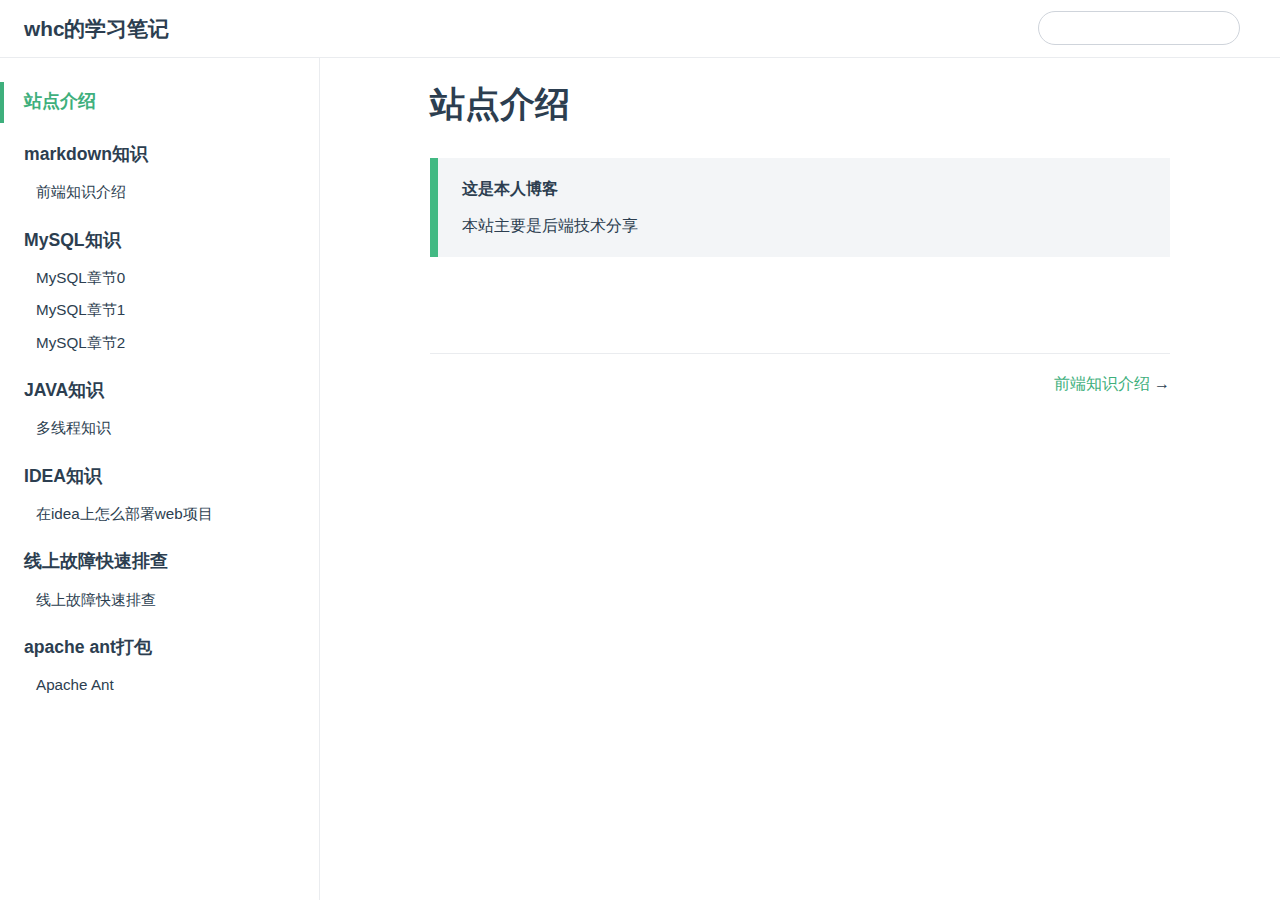
==== commit c6f6f512: "ant打包" ====
--- a/docs/index.html
+++ b/docs/index.html
@@ -8,15 +8,15 @@
     
     <meta name="description" content="主要是java技术类笔记">
     
-    <link rel="preload" href="/docs/assets/css/0.styles.a889b764.css" as="style"><link rel="preload" href="/docs/assets/js/app.fc28f30e.js" as="script"><link rel="preload" href="/docs/assets/js/3.2d99bf22.js" as="script"><link rel="preload" href="/docs/assets/js/12.5e3e29ec.js" as="script"><link rel="prefetch" href="/docs/assets/js/10.a040fdcc.js"><link rel="prefetch" href="/docs/assets/js/11.3db4bb60.js"><link rel="prefetch" href="/docs/assets/js/2.1da3447e.js"><link rel="prefetch" href="/docs/assets/js/4.65d204eb.js"><link rel="prefetch" href="/docs/assets/js/5.61759597.js"><link rel="prefetch" href="/docs/assets/js/6.7e231f6c.js"><link rel="prefetch" href="/docs/assets/js/7.2ae0f9b7.js"><link rel="prefetch" href="/docs/assets/js/8.309b3b65.js"><link rel="prefetch" href="/docs/assets/js/9.a42d928f.js">
-    <link rel="stylesheet" href="/docs/assets/css/0.styles.a889b764.css">
+    <link rel="preload" href="/docs/assets/css/0.styles.2753b5fc.css" as="style"><link rel="preload" href="/docs/assets/js/app.29562e48.js" as="script"><link rel="preload" href="/docs/assets/js/5.2be00dd9.js" as="script"><link rel="preload" href="/docs/assets/js/13.fb827fa0.js" as="script"><link rel="prefetch" href="/docs/assets/js/10.d39eef98.js"><link rel="prefetch" href="/docs/assets/js/11.503720a4.js"><link rel="prefetch" href="/docs/assets/js/12.a69a580a.js"><link rel="prefetch" href="/docs/assets/js/14.44fa23c4.js"><link rel="prefetch" href="/docs/assets/js/15.7f144ec9.js"><link rel="prefetch" href="/docs/assets/js/2.b17def1c.js"><link rel="prefetch" href="/docs/assets/js/3.54ff3cd5.js"><link rel="prefetch" href="/docs/assets/js/4.a6059a55.js"><link rel="prefetch" href="/docs/assets/js/6.c5b65b2a.js"><link rel="prefetch" href="/docs/assets/js/7.20fe6f54.js"><link rel="prefetch" href="/docs/assets/js/8.9f0f0100.js"><link rel="prefetch" href="/docs/assets/js/9.89035113.js">
+    <link rel="stylesheet" href="/docs/assets/css/0.styles.2753b5fc.css">
   </head>
   <body>
-    <div id="app" data-server-rendered="true"><div class="theme-container"><header class="navbar"><div class="sidebar-button"><svg xmlns="http://www.w3.org/2000/svg" aria-hidden="true" role="img" viewBox="0 0 448 512" class="icon"><path fill="currentColor" d="M436 124H12c-6.627 0-12-5.373-12-12V80c0-6.627 5.373-12 12-12h424c6.627 0 12 5.373 12 12v32c0 6.627-5.373 12-12 12zm0 160H12c-6.627 0-12-5.373-12-12v-32c0-6.627 5.373-12 12-12h424c6.627 0 12 5.373 12 12v32c0 6.627-5.373 12-12 12zm0 160H12c-6.627 0-12-5.373-12-12v-32c0-6.627 5.373-12 12-12h424c6.627 0 12 5.373 12 12v32c0 6.627-5.373 12-12 12z"></path></svg></div> <a href="/docs/" aria-current="page" class="home-link router-link-exact-active router-link-active"><!----> <span class="site-name">whc的学习笔记</span></a> <div class="links"><div class="search-box"><input aria-label="Search" autocomplete="off" spellcheck="false" value=""> <!----></div> <!----></div></header> <div class="sidebar-mask"></div> <aside class="sidebar"><!---->  <ul class="sidebar-links"><li><a href="/docs/" aria-current="page" class="active sidebar-link">站点介绍</a></li><li><section class="sidebar-group depth-0"><p class="sidebar-heading"><span>markdown知识</span> <!----></p> <ul class="sidebar-links sidebar-group-items"><li><a href="/docs/markdown.html" class="sidebar-link">前端知识介绍</a></li></ul></section></li><li><section class="sidebar-group depth-0"><p class="sidebar-heading"><span>MySQL知识</span> <!----></p> <ul class="sidebar-links sidebar-group-items"><li><a href="/docs/mysql0.html" class="sidebar-link">MySQL章节0</a></li><li><a href="/docs/mysql.html" class="sidebar-link">MySQL章节1</a></li><li><a href="/docs/mysql2.html" class="sidebar-link">MySQL章节2</a></li></ul></section></li><li><section class="sidebar-group depth-0"><p class="sidebar-heading"><span>JAVA知识</span> <!----></p> <ul class="sidebar-links sidebar-group-items"><li><a href="/docs/thread.html" class="sidebar-link">多线程知识</a></li></ul></section></li></ul> </aside> <main class="page"> <div class="theme-default-content content__default"><h1 id="站点介绍"><a href="#站点介绍" class="header-anchor">#</a> 站点介绍</h1> <div class="custom-block tip"><p class="custom-block-title">这是本人博客</p> <p>本站主要是后端技术分享</p></div></div> <footer class="page-edit"><!----> <!----></footer> <div class="page-nav"><p class="inner"><!----> <span class="next"><a href="/docs/markdown.html">
+    <div id="app" data-server-rendered="true"><div class="theme-container"><header class="navbar"><div class="sidebar-button"><svg xmlns="http://www.w3.org/2000/svg" aria-hidden="true" role="img" viewBox="0 0 448 512" class="icon"><path fill="currentColor" d="M436 124H12c-6.627 0-12-5.373-12-12V80c0-6.627 5.373-12 12-12h424c6.627 0 12 5.373 12 12v32c0 6.627-5.373 12-12 12zm0 160H12c-6.627 0-12-5.373-12-12v-32c0-6.627 5.373-12 12-12h424c6.627 0 12 5.373 12 12v32c0 6.627-5.373 12-12 12zm0 160H12c-6.627 0-12-5.373-12-12v-32c0-6.627 5.373-12 12-12h424c6.627 0 12 5.373 12 12v32c0 6.627-5.373 12-12 12z"></path></svg></div> <a href="/docs/" aria-current="page" class="home-link router-link-exact-active router-link-active"><!----> <span class="site-name">whc的学习笔记</span></a> <div class="links"><div class="search-box"><input aria-label="Search" autocomplete="off" spellcheck="false" value=""> <!----></div> <!----></div></header> <div class="sidebar-mask"></div> <aside class="sidebar"><!---->  <ul class="sidebar-links"><li><a href="/docs/" aria-current="page" class="active sidebar-link">站点介绍</a></li><li><section class="sidebar-group depth-0"><p class="sidebar-heading"><span>markdown知识</span> <!----></p> <ul class="sidebar-links sidebar-group-items"><li><a href="/docs/markdown.html" class="sidebar-link">前端知识介绍</a></li></ul></section></li><li><section class="sidebar-group depth-0"><p class="sidebar-heading"><span>MySQL知识</span> <!----></p> <ul class="sidebar-links sidebar-group-items"><li><a href="/docs/mysql0.html" class="sidebar-link">MySQL章节0</a></li><li><a href="/docs/mysql.html" class="sidebar-link">MySQL章节1</a></li><li><a href="/docs/mysql2.html" class="sidebar-link">MySQL章节2</a></li></ul></section></li><li><section class="sidebar-group depth-0"><p class="sidebar-heading"><span>JAVA知识</span> <!----></p> <ul class="sidebar-links sidebar-group-items"><li><a href="/docs/thread.html" class="sidebar-link">多线程知识</a></li></ul></section></li><li><section class="sidebar-group depth-0"><p class="sidebar-heading"><span>IDEA知识</span> <!----></p> <ul class="sidebar-links sidebar-group-items"><li><a href="/docs/idea.html" class="sidebar-link">在idea上怎么部署web项目</a></li></ul></section></li><li><section class="sidebar-group depth-0"><p class="sidebar-heading"><span>线上故障快速排查</span> <!----></p> <ul class="sidebar-links sidebar-group-items"><li><a href="/docs/analyzeQuestion.html" class="sidebar-link">线上故障快速排查</a></li></ul></section></li><li><section class="sidebar-group depth-0"><p class="sidebar-heading"><span>apache ant打包</span> <!----></p> <ul class="sidebar-links sidebar-group-items"><li><a href="/docs/ant.html" class="sidebar-link">Apache Ant</a></li></ul></section></li></ul> </aside> <main class="page"> <div class="theme-default-content content__default"><h1 id="站点介绍"><a href="#站点介绍" class="header-anchor">#</a> 站点介绍</h1> <div class="custom-block tip"><p class="custom-block-title">这是本人博客</p> <p>本站主要是后端技术分享</p></div></div> <footer class="page-edit"><!----> <!----></footer> <div class="page-nav"><p class="inner"><!----> <span class="next"><a href="/docs/markdown.html">
         前端知识介绍
       </a>
       →
     </span></p></div> </main></div><div class="global-ui"></div></div>
-    <script src="/docs/assets/js/app.fc28f30e.js" defer></script><script src="/docs/assets/js/3.2d99bf22.js" defer></script><script src="/docs/assets/js/12.5e3e29ec.js" defer></script>
+    <script src="/docs/assets/js/app.29562e48.js" defer></script><script src="/docs/assets/js/5.2be00dd9.js" defer></script><script src="/docs/assets/js/13.fb827fa0.js" defer></script>
   </body>
 </html>
--- a/docs/assets/css/0.styles.2753b5fc.css
+++ b/docs/assets/css/0.styles.2753b5fc.css
@@ -0,0 +1 @@
+code[class*=language-],pre[class*=language-]{color:#ccc;background:none;font-family:Consolas,Monaco,Andale Mono,Ubuntu Mono,monospace;font-size:1em;text-align:left;white-space:pre;word-spacing:normal;word-break:normal;word-wrap:normal;line-height:1.5;-moz-tab-size:4;-o-tab-size:4;tab-size:4;-webkit-hyphens:none;-ms-hyphens:none;hyphens:none}pre[class*=language-]{padding:1em;margin:.5em 0;overflow:auto}:not(pre)>code[class*=language-],pre[class*=language-]{background:#2d2d2d}:not(pre)>code[class*=language-]{padding:.1em;border-radius:.3em;white-space:normal}.token.block-comment,.token.cdata,.token.comment,.token.doctype,.token.prolog{color:#999}.token.punctuation{color:#ccc}.token.attr-name,.token.deleted,.token.namespace,.token.tag{color:#e2777a}.token.function-name{color:#6196cc}.token.boolean,.token.function,.token.number{color:#f08d49}.token.class-name,.token.constant,.token.property,.token.symbol{color:#f8c555}.token.atrule,.token.builtin,.token.important,.token.keyword,.token.selector{color:#cc99cd}.token.attr-value,.token.char,.token.regex,.token.string,.token.variable{color:#7ec699}.token.entity,.token.operator,.token.url{color:#67cdcc}.token.bold,.token.important{font-weight:700}.token.italic{font-style:italic}.token.entity{cursor:help}.token.inserted{color:green}.theme-default-content code{color:#476582;padding:.25rem .5rem;margin:0;font-size:.85em;background-color:rgba(27,31,35,.05);border-radius:3px}.theme-default-content code .token.deleted{color:#ec5975}.theme-default-content code .token.inserted{color:#3eaf7c}.theme-default-content pre,.theme-default-content pre[class*=language-]{line-height:1.4;padding:1.25rem 1.5rem;margin:.85rem 0;background-color:#282c34;border-radius:6px;overflow:auto}.theme-default-content pre[class*=language-] code,.theme-default-content pre code{color:#fff;padding:0;background-color:transparent;border-radius:0}div[class*=language-]{position:relative;background-color:#282c34;border-radius:6px}div[class*=language-] .highlight-lines{-webkit-user-select:none;-ms-user-select:none;user-select:none;padding-top:1.3rem;position:absolute;top:0;left:0;width:100%;line-height:1.4}div[class*=language-] .highlight-lines .highlighted{background-color:rgba(0,0,0,.66)}div[class*=language-] pre,div[class*=language-] pre[class*=language-]{background:transparent;position:relative;z-index:1}div[class*=language-]:before{position:absolute;z-index:3;top:.8em;right:1em;font-size:.75rem;color:hsla(0,0%,100%,.4)}div[class*=language-]:not(.line-numbers-mode) .line-numbers-wrapper{display:none}div[class*=language-].line-numbers-mode .highlight-lines .highlighted{position:relative}div[class*=language-].line-numbers-mode .highlight-lines .highlighted:before{content:" ";position:absolute;z-index:3;left:0;top:0;display:block;width:3.5rem;height:100%;background-color:rgba(0,0,0,.66)}div[class*=language-].line-numbers-mode pre{padding-left:4.5rem;vertical-align:middle}div[class*=language-].line-numbers-mode .line-numbers-wrapper{position:absolute;top:0;width:3.5rem;text-align:center;color:hsla(0,0%,100%,.3);padding:1.25rem 0;line-height:1.4}div[class*=language-].line-numbers-mode .line-numbers-wrapper br{-webkit-user-select:none;-ms-user-select:none;user-select:none}div[class*=language-].line-numbers-mode .line-numbers-wrapper .line-number{position:relative;z-index:4;-webkit-user-select:none;-ms-user-select:none;user-select:none;font-size:.85em}div[class*=language-].line-numbers-mode:after{content:"";position:absolute;z-index:2;top:0;left:0;width:3.5rem;height:100%;border-radius:6px 0 0 6px;border-right:1px solid rgba(0,0,0,.66);background-color:#282c34}div[class~=language-js]:before{content:"js"}div[class~=language-ts]:before{content:"ts"}div[class~=language-html]:before{content:"html"}div[class~=language-md]:before{content:"md"}div[class~=language-vue]:before{content:"vue"}div[class~=language-css]:before{content:"css"}div[class~=language-sass]:before{content:"sass"}div[class~=language-scss]:before{content:"scss"}div[class~=language-less]:before{content:"less"}div[class~=language-stylus]:before{content:"stylus"}div[class~=language-go]:before{content:"go"}div[class~=language-java]:before{content:"java"}div[class~=language-c]:before{content:"c"}div[class~=language-sh]:before{content:"sh"}div[class~=language-yaml]:before{content:"yaml"}div[class~=language-py]:before{content:"py"}div[class~=language-docker]:before{content:"docker"}div[class~=language-dockerfile]:before{content:"dockerfile"}div[class~=language-makefile]:before{content:"makefile"}div[class~=language-javascript]:before{content:"js"}div[class~=language-typescript]:before{content:"ts"}div[class~=language-markup]:before{content:"html"}div[class~=language-markdown]:before{content:"md"}div[class~=language-json]:before{content:"json"}div[class~=language-ruby]:before{content:"rb"}div[class~=language-python]:before{content:"py"}div[class~=language-bash]:before{content:"sh"}div[class~=language-php]:before{content:"php"}.custom-block .custom-block-title{font-weight:600;margin-bottom:-.4rem}.custom-block.danger,.custom-block.tip,.custom-block.warning{padding:.1rem 1.5rem;border-left-width:.5rem;border-left-style:solid;margin:1rem 0}.custom-block.tip{background-color:#f3f5f7;border-color:#42b983}.custom-block.warning{background-color:rgba(255,229,100,.3);border-color:#e7c000;color:#6b5900}.custom-block.warning .custom-block-title{color:#b29400}.custom-block.warning a{color:#2c3e50}.custom-block.danger{background-color:#ffe6e6;border-color:#c00;color:#4d0000}.custom-block.danger .custom-block-title{color:#900}.custom-block.danger a{color:#2c3e50}.custom-block.details{display:block;position:relative;border-radius:2px;margin:1.6em 0;padding:1.6em;background-color:#eee}.custom-block.details h4{margin-top:0}.custom-block.details figure:last-child,.custom-block.details p:last-child{margin-bottom:0;padding-bottom:0}.custom-block.details summary{outline:none;cursor:pointer}.arrow{display:inline-block;width:0;height:0}.arrow.up{border-bottom:6px solid #ccc}.arrow.down,.arrow.up{border-left:4px solid transparent;border-right:4px solid transparent}.arrow.down{border-top:6px solid #ccc}.arrow.right{border-left:6px solid #ccc}.arrow.left,.arrow.right{border-top:4px solid transparent;border-bottom:4px solid transparent}.arrow.left{border-right:6px solid #ccc}.theme-default-content:not(.custom){max-width:740px;margin:0 auto;padding:2rem 2.5rem}@media (max-width:959px){.theme-default-content:not(.custom){padding:2rem}}@media (max-width:419px){.theme-default-content:not(.custom){padding:1.5rem}}.table-of-contents .badge{vertical-align:middle}body,html{padding:0;margin:0;background-color:#fff}body{font-family:-apple-system,BlinkMacSystemFont,Segoe UI,Roboto,Oxygen,Ubuntu,Cantarell,Fira Sans,Droid Sans,Helvetica Neue,sans-serif;-webkit-font-smoothing:antialiased;-moz-osx-font-smoothing:grayscale;font-size:16px;color:#2c3e50}.page{padding-left:20rem}.navbar{z-index:20;right:0;height:3.6rem;background-color:#fff;box-sizing:border-box;border-bottom:1px solid #eaecef}.navbar,.sidebar-mask{position:fixed;top:0;left:0}.sidebar-mask{z-index:9;width:100vw;height:100vh;display:none}.sidebar{font-size:16px;background-color:#fff;width:20rem;position:fixed;z-index:10;margin:0;top:3.6rem;left:0;bottom:0;box-sizing:border-box;border-right:1px solid #eaecef;overflow-y:auto}.theme-default-content:not(.custom)>:first-child{margin-top:3.6rem}.theme-default-content:not(.custom) a:hover{text-decoration:underline}.theme-default-content:not(.custom) p.demo{padding:1rem 1.5rem;border:1px solid #ddd;border-radius:4px}.theme-default-content:not(.custom) img{max-width:100%}.theme-default-content.custom{padding:0;margin:0}.theme-default-content.custom img{max-width:100%}a{font-weight:500;text-decoration:none}a,p a code{color:#3eaf7c}p a code{font-weight:400}kbd{background:#eee;border:.15rem solid #ddd;border-bottom:.25rem solid #ddd;border-radius:.15rem;padding:0 .15em}blockquote{font-size:1rem;color:#999;border-left:.2rem solid #dfe2e5;margin:1rem 0;padding:.25rem 0 .25rem 1rem}blockquote>p{margin:0}ol,ul{padding-left:1.2em}strong{font-weight:600}h1,h2,h3,h4,h5,h6{font-weight:600;line-height:1.25}.theme-default-content:not(.custom)>h1,.theme-default-content:not(.custom)>h2,.theme-default-content:not(.custom)>h3,.theme-default-content:not(.custom)>h4,.theme-default-content:not(.custom)>h5,.theme-default-content:not(.custom)>h6{margin-top:-3.1rem;padding-top:4.6rem;margin-bottom:0}.theme-default-content:not(.custom)>h1:first-child,.theme-default-content:not(.custom)>h2:first-child,.theme-default-content:not(.custom)>h3:first-child,.theme-default-content:not(.custom)>h4:first-child,.theme-default-content:not(.custom)>h5:first-child,.theme-default-content:not(.custom)>h6:first-child{margin-top:-1.5rem;margin-bottom:1rem}.theme-default-content:not(.custom)>h1:first-child+.custom-block,.theme-default-content:not(.custom)>h1:first-child+p,.theme-default-content:not(.custom)>h1:first-child+pre,.theme-default-content:not(.custom)>h2:first-child+.custom-block,.theme-default-content:not(.custom)>h2:first-child+p,.theme-default-content:not(.custom)>h2:first-child+pre,.theme-default-content:not(.custom)>h3:first-child+.custom-block,.theme-default-content:not(.custom)>h3:first-child+p,.theme-default-content:not(.custom)>h3:first-child+pre,.theme-default-content:not(.custom)>h4:first-child+.custom-block,.theme-default-content:not(.custom)>h4:first-child+p,.theme-default-content:not(.custom)>h4:first-child+pre,.theme-default-content:not(.custom)>h5:first-child+.custom-block,.theme-default-content:not(.custom)>h5:first-child+p,.theme-default-content:not(.custom)>h5:first-child+pre,.theme-default-content:not(.custom)>h6:first-child+.custom-block,.theme-default-content:not(.custom)>h6:first-child+p,.theme-default-content:not(.custom)>h6:first-child+pre{margin-top:2rem}h1:hover .header-anchor,h2:hover .header-anchor,h3:hover .header-anchor,h4:hover .header-anchor,h5:hover .header-anchor,h6:hover .header-anchor{opacity:1}h1{font-size:2.2rem}h2{font-size:1.65rem;padding-bottom:.3rem;border-bottom:1px solid #eaecef}h3{font-size:1.35rem}a.header-anchor{font-size:.85em;float:left;margin-left:-.87em;padding-right:.23em;margin-top:.125em;opacity:0}a.header-anchor:hover{text-decoration:none}.line-number,code,kbd{font-family:source-code-pro,Menlo,Monaco,Consolas,Courier New,monospace}ol,p,ul{line-height:1.7}hr{border:0;border-top:1px solid #eaecef}table{border-collapse:collapse;margin:1rem 0;display:block;overflow-x:auto}tr{border-top:1px solid #dfe2e5}tr:nth-child(2n){background-color:#f6f8fa}td,th{border:1px solid #dfe2e5;padding:.6em 1em}.theme-container.sidebar-open .sidebar-mask{display:block}.theme-container.no-navbar .theme-default-content:not(.custom)>h1,.theme-container.no-navbar h2,.theme-container.no-navbar h3,.theme-container.no-navbar h4,.theme-container.no-navbar h5,.theme-container.no-navbar h6{margin-top:1.5rem;padding-top:0}.theme-container.no-navbar .sidebar{top:0}@media (min-width:720px){.theme-container.no-sidebar .sidebar{display:none}.theme-container.no-sidebar .page{padding-left:0}}@media (max-width:959px){.sidebar{font-size:15px;width:16.4rem}.page{padding-left:16.4rem}}@media (max-width:719px){.sidebar{top:0;padding-top:3.6rem;transform:translateX(-100%);transition:transform .2s ease}.page{padding-left:0}.theme-container.sidebar-open .sidebar{transform:translateX(0)}.theme-container.no-navbar .sidebar{padding-top:0}}@media (max-width:419px){h1{font-size:1.9rem}.theme-default-content div[class*=language-]{margin:.85rem -1.5rem;border-radius:0}}#nprogress{pointer-events:none}#nprogress .bar{background:#3eaf7c;position:fixed;z-index:1031;top:0;left:0;width:100%;height:2px}#nprogress .peg{display:block;position:absolute;right:0;width:100px;height:100%;box-shadow:0 0 10px #3eaf7c,0 0 5px #3eaf7c;opacity:1;transform:rotate(3deg) translateY(-4px)}#nprogress .spinner{display:block;position:fixed;z-index:1031;top:15px;right:15px}#nprogress .spinner-icon{width:18px;height:18px;box-sizing:border-box;border-color:#3eaf7c transparent transparent #3eaf7c;border-style:solid;border-width:2px;border-radius:50%;-webkit-animation:nprogress-spinner .4s linear infinite;animation:nprogress-spinner .4s linear infinite}.nprogress-custom-parent{overflow:hidden;position:relative}.nprogress-custom-parent #nprogress .bar,.nprogress-custom-parent #nprogress .spinner{position:absolute}@-webkit-keyframes nprogress-spinner{0%{transform:rotate(0deg)}to{transform:rotate(1turn)}}@keyframes nprogress-spinner{0%{transform:rotate(0deg)}to{transform:rotate(1turn)}}html{scroll-behavior:smooth}.icon.outbound{color:#aaa;display:inline-block;vertical-align:middle;position:relative;top:-1px}.sr-only{position:absolute;width:1px;height:1px;padding:0;margin:-1px;overflow:hidden;clip:rect(0,0,0,0);white-space:nowrap;border-width:0}.home{padding:3.6rem 2rem 0;max-width:960px;margin:0 auto;display:block}.home .hero{text-align:center}.home .hero img{max-width:100%;max-height:280px;display:block;margin:3rem auto 1.5rem}.home .hero h1{font-size:3rem}.home .hero .action,.home .hero .description,.home .hero h1{margin:1.8rem auto}.home .hero .description{max-width:35rem;font-size:1.6rem;line-height:1.3;color:#6a8bad}.home .hero .action-button{display:inline-block;font-size:1.2rem;color:#fff;background-color:#3eaf7c;padding:.8rem 1.6rem;border-radius:4px;transition:background-color .1s ease;box-sizing:border-box;border-bottom:1px solid #389d70}.home .hero .action-button:hover{background-color:#4abf8a}.home .features{border-top:1px solid #eaecef;padding:1.2rem 0;margin-top:2.5rem;display:flex;flex-wrap:wrap;align-items:flex-start;align-content:stretch;justify-content:space-between}.home .feature{flex-grow:1;flex-basis:30%;max-width:30%}.home .feature h2{font-size:1.4rem;font-weight:500;border-bottom:none;padding-bottom:0;color:#3a5169}.home .feature p{color:#4e6e8e}.home .footer{padding:2.5rem;border-top:1px solid #eaecef;text-align:center;color:#4e6e8e}@media (max-width:719px){.home .features{flex-direction:column}.home .feature{max-width:100%;padding:0 2.5rem}}@media (max-width:419px){.home{padding-left:1.5rem;padding-right:1.5rem}.home .hero img{max-height:210px;margin:2rem auto 1.2rem}.home .hero h1{font-size:2rem}.home .hero .action,.home .hero .description,.home .hero h1{margin:1.2rem auto}.home .hero .description{font-size:1.2rem}.home .hero .action-button{font-size:1rem;padding:.6rem 1.2rem}.home .feature h2{font-size:1.25rem}}.search-box{display:inline-block;position:relative;margin-right:1rem}.search-box input{cursor:text;width:10rem;height:2rem;color:#4e6e8e;display:inline-block;border:1px solid #cfd4db;border-radius:2rem;font-size:.9rem;line-height:2rem;padding:0 .5rem 0 2rem;outline:none;transition:all .2s ease;background:#fff url(/docs/assets/img/search.83621669.svg) .6rem .5rem no-repeat;background-size:1rem}.search-box input:focus{cursor:auto;border-color:#3eaf7c}.search-box .suggestions{background:#fff;width:20rem;position:absolute;top:2rem;border:1px solid #cfd4db;border-radius:6px;padding:.4rem;list-style-type:none}.search-box .suggestions.align-right{right:0}.search-box .suggestion{line-height:1.4;padding:.4rem .6rem;border-radius:4px;cursor:pointer}.search-box .suggestion a{white-space:normal;color:#5d82a6}.search-box .suggestion a .page-title{font-weight:600}.search-box .suggestion a .header{font-size:.9em;margin-left:.25em}.search-box .suggestion.focused{background-color:#f3f4f5}.search-box .suggestion.focused a{color:#3eaf7c}@media (max-width:959px){.search-box input{cursor:pointer;width:0;border-color:transparent;position:relative}.search-box input:focus{cursor:text;left:0;width:10rem}}@media (-ms-high-contrast:none){.search-box input{height:2rem}}@media (max-width:959px) and (min-width:719px){.search-box .suggestions{left:0}}@media (max-width:719px){.search-box{margin-right:0}.search-box input{left:1rem}.search-box .suggestions{right:0}}@media (max-width:419px){.search-box .suggestions{width:calc(100vw - 4rem)}.search-box input:focus{width:8rem}}.sidebar-button{cursor:pointer;display:none;width:1.25rem;height:1.25rem;position:absolute;padding:.6rem;top:.6rem;left:1rem}.sidebar-button .icon{display:block;width:1.25rem;height:1.25rem}@media (max-width:719px){.sidebar-button{display:block}}.dropdown-enter,.dropdown-leave-to{height:0!important}.dropdown-wrapper{cursor:pointer}.dropdown-wrapper .dropdown-title,.dropdown-wrapper .mobile-dropdown-title{display:block;font-size:.9rem;font-family:inherit;cursor:inherit;padding:inherit;line-height:1.4rem;background:transparent;border:none;font-weight:500;color:#2c3e50}.dropdown-wrapper .dropdown-title:hover,.dropdown-wrapper .mobile-dropdown-title:hover{border-color:transparent}.dropdown-wrapper .dropdown-title .arrow,.dropdown-wrapper .mobile-dropdown-title .arrow{vertical-align:middle;margin-top:-1px;margin-left:.4rem}.dropdown-wrapper .mobile-dropdown-title{display:none;font-weight:600}.dropdown-wrapper .mobile-dropdown-title font-size inherit:hover{color:#3eaf7c}.dropdown-wrapper .nav-dropdown .dropdown-item{color:inherit;line-height:1.7rem}.dropdown-wrapper .nav-dropdown .dropdown-item h4{margin:.45rem 0 0;border-top:1px solid #eee;padding:1rem 1.5rem .45rem 1.25rem}.dropdown-wrapper .nav-dropdown .dropdown-item .dropdown-subitem-wrapper{padding:0;list-style:none}.dropdown-wrapper .nav-dropdown .dropdown-item .dropdown-subitem-wrapper .dropdown-subitem{font-size:.9em}.dropdown-wrapper .nav-dropdown .dropdown-item a{display:block;line-height:1.7rem;position:relative;border-bottom:none;font-weight:400;margin-bottom:0;padding:0 1.5rem 0 1.25rem}.dropdown-wrapper .nav-dropdown .dropdown-item a.router-link-active,.dropdown-wrapper .nav-dropdown .dropdown-item a:hover{color:#3eaf7c}.dropdown-wrapper .nav-dropdown .dropdown-item a.router-link-active:after{content:"";width:0;height:0;border-left:5px solid #3eaf7c;border-top:3px solid transparent;border-bottom:3px solid transparent;position:absolute;top:calc(50% - 2px);left:9px}.dropdown-wrapper .nav-dropdown .dropdown-item:first-child h4{margin-top:0;padding-top:0;border-top:0}@media (max-width:719px){.dropdown-wrapper.open .dropdown-title{margin-bottom:.5rem}.dropdown-wrapper .dropdown-title{display:none}.dropdown-wrapper .mobile-dropdown-title{display:block}.dropdown-wrapper .nav-dropdown{transition:height .1s ease-out;overflow:hidden}.dropdown-wrapper .nav-dropdown .dropdown-item h4{border-top:0;margin-top:0;padding-top:0}.dropdown-wrapper .nav-dropdown .dropdown-item>a,.dropdown-wrapper .nav-dropdown .dropdown-item h4{font-size:15px;line-height:2rem}.dropdown-wrapper .nav-dropdown .dropdown-item .dropdown-subitem{font-size:14px;padding-left:1rem}}@media (min-width:719px){.dropdown-wrapper{height:1.8rem}.dropdown-wrapper.open .nav-dropdown,.dropdown-wrapper:hover .nav-dropdown{display:block!important}.dropdown-wrapper.open:blur{display:none}.dropdown-wrapper .nav-dropdown{display:none;height:auto!important;box-sizing:border-box;max-height:calc(100vh - 2.7rem);overflow-y:auto;position:absolute;top:100%;right:0;background-color:#fff;padding:.6rem 0;border:1px solid;border-color:#ddd #ddd #ccc;text-align:left;border-radius:.25rem;white-space:nowrap;margin:0}}.nav-links{display:inline-block}.nav-links a{line-height:1.4rem;color:inherit}.nav-links a.router-link-active,.nav-links a:hover{color:#3eaf7c}.nav-links .nav-item{position:relative;display:inline-block;margin-left:1.5rem;line-height:2rem}.nav-links .nav-item:first-child{margin-left:0}.nav-links .repo-link{margin-left:1.5rem}@media (max-width:719px){.nav-links .nav-item,.nav-links .repo-link{margin-left:0}}@media (min-width:719px){.nav-links a.router-link-active,.nav-links a:hover{color:#2c3e50}.nav-item>a:not(.external).router-link-active,.nav-item>a:not(.external):hover{margin-bottom:-2px;border-bottom:2px solid #46bd87}}.navbar{padding:.7rem 1.5rem;line-height:2.2rem}.navbar a,.navbar img,.navbar span{display:inline-block}.navbar .logo{height:2.2rem;min-width:2.2rem;margin-right:.8rem;vertical-align:top}.navbar .site-name{font-size:1.3rem;font-weight:600;color:#2c3e50;position:relative}.navbar .links{padding-left:1.5rem;box-sizing:border-box;background-color:#fff;white-space:nowrap;font-size:.9rem;position:absolute;right:1.5rem;top:.7rem;display:flex}.navbar .links .search-box{flex:0 0 auto;vertical-align:top}@media (max-width:719px){.navbar{padding-left:4rem}.navbar .can-hide{display:none}.navbar .links{padding-left:1.5rem}.navbar .site-name{width:calc(100vw - 9.4rem);overflow:hidden;white-space:nowrap;text-overflow:ellipsis}}.page-edit{max-width:740px;margin:0 auto;padding:2rem 2.5rem}@media (max-width:959px){.page-edit{padding:2rem}}@media (max-width:419px){.page-edit{padding:1.5rem}}.page-edit{padding-top:1rem;padding-bottom:1rem;overflow:auto}.page-edit .edit-link{display:inline-block}.page-edit .edit-link a{color:#4e6e8e;margin-right:.25rem}.page-edit .last-updated{float:right;font-size:.9em}.page-edit .last-updated .prefix{font-weight:500;color:#4e6e8e}.page-edit .last-updated .time{font-weight:400;color:#767676}@media (max-width:719px){.page-edit .edit-link{margin-bottom:.5rem}.page-edit .last-updated{font-size:.8em;float:none;text-align:left}}.page-nav{max-width:740px;margin:0 auto;padding:2rem 2.5rem}@media (max-width:959px){.page-nav{padding:2rem}}@media (max-width:419px){.page-nav{padding:1.5rem}}.page-nav{padding-top:1rem;padding-bottom:0}.page-nav .inner{min-height:2rem;margin-top:0;border-top:1px solid #eaecef;padding-top:1rem;overflow:auto}.page-nav .next{float:right}.page{padding-bottom:2rem;display:block}.sidebar-group .sidebar-group{padding-left:.5em}.sidebar-group:not(.collapsable) .sidebar-heading:not(.clickable){cursor:auto;color:inherit}.sidebar-group.is-sub-group{padding-left:0}.sidebar-group.is-sub-group>.sidebar-heading{font-size:.95em;line-height:1.4;font-weight:400;padding-left:2rem}.sidebar-group.is-sub-group>.sidebar-heading:not(.clickable){opacity:.5}.sidebar-group.is-sub-group>.sidebar-group-items{padding-left:1rem}.sidebar-group.is-sub-group>.sidebar-group-items>li>.sidebar-link{font-size:.95em;border-left:none}.sidebar-group.depth-2>.sidebar-heading{border-left:none}.sidebar-heading{color:#2c3e50;transition:color .15s ease;cursor:pointer;font-size:1.1em;font-weight:700;padding:.35rem 1.5rem .35rem 1.25rem;width:100%;box-sizing:border-box;margin:0;border-left:.25rem solid transparent}.sidebar-heading.open,.sidebar-heading:hover{color:inherit}.sidebar-heading .arrow{position:relative;top:-.12em;left:.5em}.sidebar-heading.clickable.active{font-weight:600;color:#3eaf7c;border-left-color:#3eaf7c}.sidebar-heading.clickable:hover{color:#3eaf7c}.sidebar-group-items{transition:height .1s ease-out;font-size:.95em;overflow:hidden}.sidebar .sidebar-sub-headers{padding-left:1rem;font-size:.95em}a.sidebar-link{font-size:1em;font-weight:400;display:inline-block;color:#2c3e50;border-left:.25rem solid transparent;padding:.35rem 1rem .35rem 1.25rem;line-height:1.4;width:100%;box-sizing:border-box}a.sidebar-link:hover{color:#3eaf7c}a.sidebar-link.active{font-weight:600;color:#3eaf7c;border-left-color:#3eaf7c}.sidebar-group a.sidebar-link{padding-left:2rem}.sidebar-sub-headers a.sidebar-link{padding-top:.25rem;padding-bottom:.25rem;border-left:none}.sidebar-sub-headers a.sidebar-link.active{font-weight:500}.sidebar ul{padding:0;margin:0;list-style-type:none}.sidebar a{display:inline-block}.sidebar .nav-links{display:none;border-bottom:1px solid #eaecef;padding:.5rem 0 .75rem}.sidebar .nav-links a{font-weight:600}.sidebar .nav-links .nav-item,.sidebar .nav-links .repo-link{display:block;line-height:1.25rem;font-size:1.1em;padding:.5rem 0 .5rem 1.5rem}.sidebar>.sidebar-links{padding:1.5rem 0}.sidebar>.sidebar-links>li>a.sidebar-link{font-size:1.1em;line-height:1.7;font-weight:700}.sidebar>.sidebar-links>li:not(:first-child){margin-top:.75rem}@media (max-width:719px){.sidebar .nav-links{display:block}.sidebar .nav-links .dropdown-wrapper .nav-dropdown .dropdown-item a.router-link-active:after{top:calc(1rem - 2px)}.sidebar>.sidebar-links{padding:1rem 0}}.theme-code-group__nav[data-v-32c2d7ed]{margin-bottom:-35px;background-color:#282c34;padding-bottom:22px;border-top-left-radius:6px;border-top-right-radius:6px;padding-left:10px;padding-top:10px}.theme-code-group__ul[data-v-32c2d7ed]{margin:auto 0;padding-left:0;display:inline-flex;list-style:none}.theme-code-group__nav-tab[data-v-32c2d7ed]{border:0;padding:5px;cursor:pointer;background-color:transparent;font-size:.85em;line-height:1.4;color:hsla(0,0%,100%,.9);font-weight:600}.theme-code-group__nav-tab-active[data-v-32c2d7ed]{border-bottom:1px solid #42b983}.pre-blank[data-v-32c2d7ed]{color:#42b983}.badge[data-v-15b7b770]{display:inline-block;font-size:14px;height:18px;line-height:18px;border-radius:3px;padding:0 6px;color:#fff}.badge.green[data-v-15b7b770],.badge.tip[data-v-15b7b770],.badge[data-v-15b7b770]{background-color:#42b983}.badge.error[data-v-15b7b770]{background-color:#da5961}.badge.warn[data-v-15b7b770],.badge.warning[data-v-15b7b770],.badge.yellow[data-v-15b7b770]{background-color:#e7c000}.badge+.badge[data-v-15b7b770]{margin-left:5px}.theme-code-block[data-v-6d04095e]{display:none}.theme-code-block__active[data-v-6d04095e]{display:block}.theme-code-block>pre[data-v-6d04095e]{background-color:orange}--- a/docs/assets/css/0.styles.2753b5fc.css
+++ b/docs/assets/css/0.styles.2753b5fc.css
@@ -0,0 +1 @@
+code[class*=language-],pre[class*=language-]{color:#ccc;background:none;font-family:Consolas,Monaco,Andale Mono,Ubuntu Mono,monospace;font-size:1em;text-align:left;white-space:pre;word-spacing:normal;word-break:normal;word-wrap:normal;line-height:1.5;-moz-tab-size:4;-o-tab-size:4;tab-size:4;-webkit-hyphens:none;-ms-hyphens:none;hyphens:none}pre[class*=language-]{padding:1em;margin:.5em 0;overflow:auto}:not(pre)>code[class*=language-],pre[class*=language-]{background:#2d2d2d}:not(pre)>code[class*=language-]{padding:.1em;border-radius:.3em;white-space:normal}.token.block-comment,.token.cdata,.token.comment,.token.doctype,.token.prolog{color:#999}.token.punctuation{color:#ccc}.token.attr-name,.token.deleted,.token.namespace,.token.tag{color:#e2777a}.token.function-name{color:#6196cc}.token.boolean,.token.function,.token.number{color:#f08d49}.token.class-name,.token.constant,.token.property,.token.symbol{color:#f8c555}.token.atrule,.token.builtin,.token.important,.token.keyword,.token.selector{color:#cc99cd}.token.attr-value,.token.char,.token.regex,.token.string,.token.variable{color:#7ec699}.token.entity,.token.operator,.token.url{color:#67cdcc}.token.bold,.token.important{font-weight:700}.token.italic{font-style:italic}.token.entity{cursor:help}.token.inserted{color:green}.theme-default-content code{color:#476582;padding:.25rem .5rem;margin:0;font-size:.85em;background-color:rgba(27,31,35,.05);border-radius:3px}.theme-default-content code .token.deleted{color:#ec5975}.theme-default-content code .token.inserted{color:#3eaf7c}.theme-default-content pre,.theme-default-content pre[class*=language-]{line-height:1.4;padding:1.25rem 1.5rem;margin:.85rem 0;background-color:#282c34;border-radius:6px;overflow:auto}.theme-default-content pre[class*=language-] code,.theme-default-content pre code{color:#fff;padding:0;background-color:transparent;border-radius:0}div[class*=language-]{position:relative;background-color:#282c34;border-radius:6px}div[class*=language-] .highlight-lines{-webkit-user-select:none;-ms-user-select:none;user-select:none;padding-top:1.3rem;position:absolute;top:0;left:0;width:100%;line-height:1.4}div[class*=language-] .highlight-lines .highlighted{background-color:rgba(0,0,0,.66)}div[class*=language-] pre,div[class*=language-] pre[class*=language-]{background:transparent;position:relative;z-index:1}div[class*=language-]:before{position:absolute;z-index:3;top:.8em;right:1em;font-size:.75rem;color:hsla(0,0%,100%,.4)}div[class*=language-]:not(.line-numbers-mode) .line-numbers-wrapper{display:none}div[class*=language-].line-numbers-mode .highlight-lines .highlighted{position:relative}div[class*=language-].line-numbers-mode .highlight-lines .highlighted:before{content:" ";position:absolute;z-index:3;left:0;top:0;display:block;width:3.5rem;height:100%;background-color:rgba(0,0,0,.66)}div[class*=language-].line-numbers-mode pre{padding-left:4.5rem;vertical-align:middle}div[class*=language-].line-numbers-mode .line-numbers-wrapper{position:absolute;top:0;width:3.5rem;text-align:center;color:hsla(0,0%,100%,.3);padding:1.25rem 0;line-height:1.4}div[class*=language-].line-numbers-mode .line-numbers-wrapper br{-webkit-user-select:none;-ms-user-select:none;user-select:none}div[class*=language-].line-numbers-mode .line-numbers-wrapper .line-number{position:relative;z-index:4;-webkit-user-select:none;-ms-user-select:none;user-select:none;font-size:.85em}div[class*=language-].line-numbers-mode:after{content:"";position:absolute;z-index:2;top:0;left:0;width:3.5rem;height:100%;border-radius:6px 0 0 6px;border-right:1px solid rgba(0,0,0,.66);background-color:#282c34}div[class~=language-js]:before{content:"js"}div[class~=language-ts]:before{content:"ts"}div[class~=language-html]:before{content:"html"}div[class~=language-md]:before{content:"md"}div[class~=language-vue]:before{content:"vue"}div[class~=language-css]:before{content:"css"}div[class~=language-sass]:before{content:"sass"}div[class~=language-scss]:before{content:"scss"}div[class~=language-less]:before{content:"less"}div[class~=language-stylus]:before{content:"stylus"}div[class~=language-go]:before{content:"go"}div[class~=language-java]:before{content:"java"}div[class~=language-c]:before{content:"c"}div[class~=language-sh]:before{content:"sh"}div[class~=language-yaml]:before{content:"yaml"}div[class~=language-py]:before{content:"py"}div[class~=language-docker]:before{content:"docker"}div[class~=language-dockerfile]:before{content:"dockerfile"}div[class~=language-makefile]:before{content:"makefile"}div[class~=language-javascript]:before{content:"js"}div[class~=language-typescript]:before{content:"ts"}div[class~=language-markup]:before{content:"html"}div[class~=language-markdown]:before{content:"md"}div[class~=language-json]:before{content:"json"}div[class~=language-ruby]:before{content:"rb"}div[class~=language-python]:before{content:"py"}div[class~=language-bash]:before{content:"sh"}div[class~=language-php]:before{content:"php"}.custom-block .custom-block-title{font-weight:600;margin-bottom:-.4rem}.custom-block.danger,.custom-block.tip,.custom-block.warning{padding:.1rem 1.5rem;border-left-width:.5rem;border-left-style:solid;margin:1rem 0}.custom-block.tip{background-color:#f3f5f7;border-color:#42b983}.custom-block.warning{background-color:rgba(255,229,100,.3);border-color:#e7c000;color:#6b5900}.custom-block.warning .custom-block-title{color:#b29400}.custom-block.warning a{color:#2c3e50}.custom-block.danger{background-color:#ffe6e6;border-color:#c00;color:#4d0000}.custom-block.danger .custom-block-title{color:#900}.custom-block.danger a{color:#2c3e50}.custom-block.details{display:block;position:relative;border-radius:2px;margin:1.6em 0;padding:1.6em;background-color:#eee}.custom-block.details h4{margin-top:0}.custom-block.details figure:last-child,.custom-block.details p:last-child{margin-bottom:0;padding-bottom:0}.custom-block.details summary{outline:none;cursor:pointer}.arrow{display:inline-block;width:0;height:0}.arrow.up{border-bottom:6px solid #ccc}.arrow.down,.arrow.up{border-left:4px solid transparent;border-right:4px solid transparent}.arrow.down{border-top:6px solid #ccc}.arrow.right{border-left:6px solid #ccc}.arrow.left,.arrow.right{border-top:4px solid transparent;border-bottom:4px solid transparent}.arrow.left{border-right:6px solid #ccc}.theme-default-content:not(.custom){max-width:740px;margin:0 auto;padding:2rem 2.5rem}@media (max-width:959px){.theme-default-content:not(.custom){padding:2rem}}@media (max-width:419px){.theme-default-content:not(.custom){padding:1.5rem}}.table-of-contents .badge{vertical-align:middle}body,html{padding:0;margin:0;background-color:#fff}body{font-family:-apple-system,BlinkMacSystemFont,Segoe UI,Roboto,Oxygen,Ubuntu,Cantarell,Fira Sans,Droid Sans,Helvetica Neue,sans-serif;-webkit-font-smoothing:antialiased;-moz-osx-font-smoothing:grayscale;font-size:16px;color:#2c3e50}.page{padding-left:20rem}.navbar{z-index:20;right:0;height:3.6rem;background-color:#fff;box-sizing:border-box;border-bottom:1px solid #eaecef}.navbar,.sidebar-mask{position:fixed;top:0;left:0}.sidebar-mask{z-index:9;width:100vw;height:100vh;display:none}.sidebar{font-size:16px;background-color:#fff;width:20rem;position:fixed;z-index:10;margin:0;top:3.6rem;left:0;bottom:0;box-sizing:border-box;border-right:1px solid #eaecef;overflow-y:auto}.theme-default-content:not(.custom)>:first-child{margin-top:3.6rem}.theme-default-content:not(.custom) a:hover{text-decoration:underline}.theme-default-content:not(.custom) p.demo{padding:1rem 1.5rem;border:1px solid #ddd;border-radius:4px}.theme-default-content:not(.custom) img{max-width:100%}.theme-default-content.custom{padding:0;margin:0}.theme-default-content.custom img{max-width:100%}a{font-weight:500;text-decoration:none}a,p a code{color:#3eaf7c}p a code{font-weight:400}kbd{background:#eee;border:.15rem solid #ddd;border-bottom:.25rem solid #ddd;border-radius:.15rem;padding:0 .15em}blockquote{font-size:1rem;color:#999;border-left:.2rem solid #dfe2e5;margin:1rem 0;padding:.25rem 0 .25rem 1rem}blockquote>p{margin:0}ol,ul{padding-left:1.2em}strong{font-weight:600}h1,h2,h3,h4,h5,h6{font-weight:600;line-height:1.25}.theme-default-content:not(.custom)>h1,.theme-default-content:not(.custom)>h2,.theme-default-content:not(.custom)>h3,.theme-default-content:not(.custom)>h4,.theme-default-content:not(.custom)>h5,.theme-default-content:not(.custom)>h6{margin-top:-3.1rem;padding-top:4.6rem;margin-bottom:0}.theme-default-content:not(.custom)>h1:first-child,.theme-default-content:not(.custom)>h2:first-child,.theme-default-content:not(.custom)>h3:first-child,.theme-default-content:not(.custom)>h4:first-child,.theme-default-content:not(.custom)>h5:first-child,.theme-default-content:not(.custom)>h6:first-child{margin-top:-1.5rem;margin-bottom:1rem}.theme-default-content:not(.custom)>h1:first-child+.custom-block,.theme-default-content:not(.custom)>h1:first-child+p,.theme-default-content:not(.custom)>h1:first-child+pre,.theme-default-content:not(.custom)>h2:first-child+.custom-block,.theme-default-content:not(.custom)>h2:first-child+p,.theme-default-content:not(.custom)>h2:first-child+pre,.theme-default-content:not(.custom)>h3:first-child+.custom-block,.theme-default-content:not(.custom)>h3:first-child+p,.theme-default-content:not(.custom)>h3:first-child+pre,.theme-default-content:not(.custom)>h4:first-child+.custom-block,.theme-default-content:not(.custom)>h4:first-child+p,.theme-default-content:not(.custom)>h4:first-child+pre,.theme-default-content:not(.custom)>h5:first-child+.custom-block,.theme-default-content:not(.custom)>h5:first-child+p,.theme-default-content:not(.custom)>h5:first-child+pre,.theme-default-content:not(.custom)>h6:first-child+.custom-block,.theme-default-content:not(.custom)>h6:first-child+p,.theme-default-content:not(.custom)>h6:first-child+pre{margin-top:2rem}h1:hover .header-anchor,h2:hover .header-anchor,h3:hover .header-anchor,h4:hover .header-anchor,h5:hover .header-anchor,h6:hover .header-anchor{opacity:1}h1{font-size:2.2rem}h2{font-size:1.65rem;padding-bottom:.3rem;border-bottom:1px solid #eaecef}h3{font-size:1.35rem}a.header-anchor{font-size:.85em;float:left;margin-left:-.87em;padding-right:.23em;margin-top:.125em;opacity:0}a.header-anchor:hover{text-decoration:none}.line-number,code,kbd{font-family:source-code-pro,Menlo,Monaco,Consolas,Courier New,monospace}ol,p,ul{line-height:1.7}hr{border:0;border-top:1px solid #eaecef}table{border-collapse:collapse;margin:1rem 0;display:block;overflow-x:auto}tr{border-top:1px solid #dfe2e5}tr:nth-child(2n){background-color:#f6f8fa}td,th{border:1px solid #dfe2e5;padding:.6em 1em}.theme-container.sidebar-open .sidebar-mask{display:block}.theme-container.no-navbar .theme-default-content:not(.custom)>h1,.theme-container.no-navbar h2,.theme-container.no-navbar h3,.theme-container.no-navbar h4,.theme-container.no-navbar h5,.theme-container.no-navbar h6{margin-top:1.5rem;padding-top:0}.theme-container.no-navbar .sidebar{top:0}@media (min-width:720px){.theme-container.no-sidebar .sidebar{display:none}.theme-container.no-sidebar .page{padding-left:0}}@media (max-width:959px){.sidebar{font-size:15px;width:16.4rem}.page{padding-left:16.4rem}}@media (max-width:719px){.sidebar{top:0;padding-top:3.6rem;transform:translateX(-100%);transition:transform .2s ease}.page{padding-left:0}.theme-container.sidebar-open .sidebar{transform:translateX(0)}.theme-container.no-navbar .sidebar{padding-top:0}}@media (max-width:419px){h1{font-size:1.9rem}.theme-default-content div[class*=language-]{margin:.85rem -1.5rem;border-radius:0}}#nprogress{pointer-events:none}#nprogress .bar{background:#3eaf7c;position:fixed;z-index:1031;top:0;left:0;width:100%;height:2px}#nprogress .peg{display:block;position:absolute;right:0;width:100px;height:100%;box-shadow:0 0 10px #3eaf7c,0 0 5px #3eaf7c;opacity:1;transform:rotate(3deg) translateY(-4px)}#nprogress .spinner{display:block;position:fixed;z-index:1031;top:15px;right:15px}#nprogress .spinner-icon{width:18px;height:18px;box-sizing:border-box;border-color:#3eaf7c transparent transparent #3eaf7c;border-style:solid;border-width:2px;border-radius:50%;-webkit-animation:nprogress-spinner .4s linear infinite;animation:nprogress-spinner .4s linear infinite}.nprogress-custom-parent{overflow:hidden;position:relative}.nprogress-custom-parent #nprogress .bar,.nprogress-custom-parent #nprogress .spinner{position:absolute}@-webkit-keyframes nprogress-spinner{0%{transform:rotate(0deg)}to{transform:rotate(1turn)}}@keyframes nprogress-spinner{0%{transform:rotate(0deg)}to{transform:rotate(1turn)}}html{scroll-behavior:smooth}.icon.outbound{color:#aaa;display:inline-block;vertical-align:middle;position:relative;top:-1px}.sr-only{position:absolute;width:1px;height:1px;padding:0;margin:-1px;overflow:hidden;clip:rect(0,0,0,0);white-space:nowrap;border-width:0}.home{padding:3.6rem 2rem 0;max-width:960px;margin:0 auto;display:block}.home .hero{text-align:center}.home .hero img{max-width:100%;max-height:280px;display:block;margin:3rem auto 1.5rem}.home .hero h1{font-size:3rem}.home .hero .action,.home .hero .description,.home .hero h1{margin:1.8rem auto}.home .hero .description{max-width:35rem;font-size:1.6rem;line-height:1.3;color:#6a8bad}.home .hero .action-button{display:inline-block;font-size:1.2rem;color:#fff;background-color:#3eaf7c;padding:.8rem 1.6rem;border-radius:4px;transition:background-color .1s ease;box-sizing:border-box;border-bottom:1px solid #389d70}.home .hero .action-button:hover{background-color:#4abf8a}.home .features{border-top:1px solid #eaecef;padding:1.2rem 0;margin-top:2.5rem;display:flex;flex-wrap:wrap;align-items:flex-start;align-content:stretch;justify-content:space-between}.home .feature{flex-grow:1;flex-basis:30%;max-width:30%}.home .feature h2{font-size:1.4rem;font-weight:500;border-bottom:none;padding-bottom:0;color:#3a5169}.home .feature p{color:#4e6e8e}.home .footer{padding:2.5rem;border-top:1px solid #eaecef;text-align:center;color:#4e6e8e}@media (max-width:719px){.home .features{flex-direction:column}.home .feature{max-width:100%;padding:0 2.5rem}}@media (max-width:419px){.home{padding-left:1.5rem;padding-right:1.5rem}.home .hero img{max-height:210px;margin:2rem auto 1.2rem}.home .hero h1{font-size:2rem}.home .hero .action,.home .hero .description,.home .hero h1{margin:1.2rem auto}.home .hero .description{font-size:1.2rem}.home .hero .action-button{font-size:1rem;padding:.6rem 1.2rem}.home .feature h2{font-size:1.25rem}}.search-box{display:inline-block;position:relative;margin-right:1rem}.search-box input{cursor:text;width:10rem;height:2rem;color:#4e6e8e;display:inline-block;border:1px solid #cfd4db;border-radius:2rem;font-size:.9rem;line-height:2rem;padding:0 .5rem 0 2rem;outline:none;transition:all .2s ease;background:#fff url(/docs/assets/img/search.83621669.svg) .6rem .5rem no-repeat;background-size:1rem}.search-box input:focus{cursor:auto;border-color:#3eaf7c}.search-box .suggestions{background:#fff;width:20rem;position:absolute;top:2rem;border:1px solid #cfd4db;border-radius:6px;padding:.4rem;list-style-type:none}.search-box .suggestions.align-right{right:0}.search-box .suggestion{line-height:1.4;padding:.4rem .6rem;border-radius:4px;cursor:pointer}.search-box .suggestion a{white-space:normal;color:#5d82a6}.search-box .suggestion a .page-title{font-weight:600}.search-box .suggestion a .header{font-size:.9em;margin-left:.25em}.search-box .suggestion.focused{background-color:#f3f4f5}.search-box .suggestion.focused a{color:#3eaf7c}@media (max-width:959px){.search-box input{cursor:pointer;width:0;border-color:transparent;position:relative}.search-box input:focus{cursor:text;left:0;width:10rem}}@media (-ms-high-contrast:none){.search-box input{height:2rem}}@media (max-width:959px) and (min-width:719px){.search-box .suggestions{left:0}}@media (max-width:719px){.search-box{margin-right:0}.search-box input{left:1rem}.search-box .suggestions{right:0}}@media (max-width:419px){.search-box .suggestions{width:calc(100vw - 4rem)}.search-box input:focus{width:8rem}}.sidebar-button{cursor:pointer;display:none;width:1.25rem;height:1.25rem;position:absolute;padding:.6rem;top:.6rem;left:1rem}.sidebar-button .icon{display:block;width:1.25rem;height:1.25rem}@media (max-width:719px){.sidebar-button{display:block}}.dropdown-enter,.dropdown-leave-to{height:0!important}.dropdown-wrapper{cursor:pointer}.dropdown-wrapper .dropdown-title,.dropdown-wrapper .mobile-dropdown-title{display:block;font-size:.9rem;font-family:inherit;cursor:inherit;padding:inherit;line-height:1.4rem;background:transparent;border:none;font-weight:500;color:#2c3e50}.dropdown-wrapper .dropdown-title:hover,.dropdown-wrapper .mobile-dropdown-title:hover{border-color:transparent}.dropdown-wrapper .dropdown-title .arrow,.dropdown-wrapper .mobile-dropdown-title .arrow{vertical-align:middle;margin-top:-1px;margin-left:.4rem}.dropdown-wrapper .mobile-dropdown-title{display:none;font-weight:600}.dropdown-wrapper .mobile-dropdown-title font-size inherit:hover{color:#3eaf7c}.dropdown-wrapper .nav-dropdown .dropdown-item{color:inherit;line-height:1.7rem}.dropdown-wrapper .nav-dropdown .dropdown-item h4{margin:.45rem 0 0;border-top:1px solid #eee;padding:1rem 1.5rem .45rem 1.25rem}.dropdown-wrapper .nav-dropdown .dropdown-item .dropdown-subitem-wrapper{padding:0;list-style:none}.dropdown-wrapper .nav-dropdown .dropdown-item .dropdown-subitem-wrapper .dropdown-subitem{font-size:.9em}.dropdown-wrapper .nav-dropdown .dropdown-item a{display:block;line-height:1.7rem;position:relative;border-bottom:none;font-weight:400;margin-bottom:0;padding:0 1.5rem 0 1.25rem}.dropdown-wrapper .nav-dropdown .dropdown-item a.router-link-active,.dropdown-wrapper .nav-dropdown .dropdown-item a:hover{color:#3eaf7c}.dropdown-wrapper .nav-dropdown .dropdown-item a.router-link-active:after{content:"";width:0;height:0;border-left:5px solid #3eaf7c;border-top:3px solid transparent;border-bottom:3px solid transparent;position:absolute;top:calc(50% - 2px);left:9px}.dropdown-wrapper .nav-dropdown .dropdown-item:first-child h4{margin-top:0;padding-top:0;border-top:0}@media (max-width:719px){.dropdown-wrapper.open .dropdown-title{margin-bottom:.5rem}.dropdown-wrapper .dropdown-title{display:none}.dropdown-wrapper .mobile-dropdown-title{display:block}.dropdown-wrapper .nav-dropdown{transition:height .1s ease-out;overflow:hidden}.dropdown-wrapper .nav-dropdown .dropdown-item h4{border-top:0;margin-top:0;padding-top:0}.dropdown-wrapper .nav-dropdown .dropdown-item>a,.dropdown-wrapper .nav-dropdown .dropdown-item h4{font-size:15px;line-height:2rem}.dropdown-wrapper .nav-dropdown .dropdown-item .dropdown-subitem{font-size:14px;padding-left:1rem}}@media (min-width:719px){.dropdown-wrapper{height:1.8rem}.dropdown-wrapper.open .nav-dropdown,.dropdown-wrapper:hover .nav-dropdown{display:block!important}.dropdown-wrapper.open:blur{display:none}.dropdown-wrapper .nav-dropdown{display:none;height:auto!important;box-sizing:border-box;max-height:calc(100vh - 2.7rem);overflow-y:auto;position:absolute;top:100%;right:0;background-color:#fff;padding:.6rem 0;border:1px solid;border-color:#ddd #ddd #ccc;text-align:left;border-radius:.25rem;white-space:nowrap;margin:0}}.nav-links{display:inline-block}.nav-links a{line-height:1.4rem;color:inherit}.nav-links a.router-link-active,.nav-links a:hover{color:#3eaf7c}.nav-links .nav-item{position:relative;display:inline-block;margin-left:1.5rem;line-height:2rem}.nav-links .nav-item:first-child{margin-left:0}.nav-links .repo-link{margin-left:1.5rem}@media (max-width:719px){.nav-links .nav-item,.nav-links .repo-link{margin-left:0}}@media (min-width:719px){.nav-links a.router-link-active,.nav-links a:hover{color:#2c3e50}.nav-item>a:not(.external).router-link-active,.nav-item>a:not(.external):hover{margin-bottom:-2px;border-bottom:2px solid #46bd87}}.navbar{padding:.7rem 1.5rem;line-height:2.2rem}.navbar a,.navbar img,.navbar span{display:inline-block}.navbar .logo{height:2.2rem;min-width:2.2rem;margin-right:.8rem;vertical-align:top}.navbar .site-name{font-size:1.3rem;font-weight:600;color:#2c3e50;position:relative}.navbar .links{padding-left:1.5rem;box-sizing:border-box;background-color:#fff;white-space:nowrap;font-size:.9rem;position:absolute;right:1.5rem;top:.7rem;display:flex}.navbar .links .search-box{flex:0 0 auto;vertical-align:top}@media (max-width:719px){.navbar{padding-left:4rem}.navbar .can-hide{display:none}.navbar .links{padding-left:1.5rem}.navbar .site-name{width:calc(100vw - 9.4rem);overflow:hidden;white-space:nowrap;text-overflow:ellipsis}}.page-edit{max-width:740px;margin:0 auto;padding:2rem 2.5rem}@media (max-width:959px){.page-edit{padding:2rem}}@media (max-width:419px){.page-edit{padding:1.5rem}}.page-edit{padding-top:1rem;padding-bottom:1rem;overflow:auto}.page-edit .edit-link{display:inline-block}.page-edit .edit-link a{color:#4e6e8e;margin-right:.25rem}.page-edit .last-updated{float:right;font-size:.9em}.page-edit .last-updated .prefix{font-weight:500;color:#4e6e8e}.page-edit .last-updated .time{font-weight:400;color:#767676}@media (max-width:719px){.page-edit .edit-link{margin-bottom:.5rem}.page-edit .last-updated{font-size:.8em;float:none;text-align:left}}.page-nav{max-width:740px;margin:0 auto;padding:2rem 2.5rem}@media (max-width:959px){.page-nav{padding:2rem}}@media (max-width:419px){.page-nav{padding:1.5rem}}.page-nav{padding-top:1rem;padding-bottom:0}.page-nav .inner{min-height:2rem;margin-top:0;border-top:1px solid #eaecef;padding-top:1rem;overflow:auto}.page-nav .next{float:right}.page{padding-bottom:2rem;display:block}.sidebar-group .sidebar-group{padding-left:.5em}.sidebar-group:not(.collapsable) .sidebar-heading:not(.clickable){cursor:auto;color:inherit}.sidebar-group.is-sub-group{padding-left:0}.sidebar-group.is-sub-group>.sidebar-heading{font-size:.95em;line-height:1.4;font-weight:400;padding-left:2rem}.sidebar-group.is-sub-group>.sidebar-heading:not(.clickable){opacity:.5}.sidebar-group.is-sub-group>.sidebar-group-items{padding-left:1rem}.sidebar-group.is-sub-group>.sidebar-group-items>li>.sidebar-link{font-size:.95em;border-left:none}.sidebar-group.depth-2>.sidebar-heading{border-left:none}.sidebar-heading{color:#2c3e50;transition:color .15s ease;cursor:pointer;font-size:1.1em;font-weight:700;padding:.35rem 1.5rem .35rem 1.25rem;width:100%;box-sizing:border-box;margin:0;border-left:.25rem solid transparent}.sidebar-heading.open,.sidebar-heading:hover{color:inherit}.sidebar-heading .arrow{position:relative;top:-.12em;left:.5em}.sidebar-heading.clickable.active{font-weight:600;color:#3eaf7c;border-left-color:#3eaf7c}.sidebar-heading.clickable:hover{color:#3eaf7c}.sidebar-group-items{transition:height .1s ease-out;font-size:.95em;overflow:hidden}.sidebar .sidebar-sub-headers{padding-left:1rem;font-size:.95em}a.sidebar-link{font-size:1em;font-weight:400;display:inline-block;color:#2c3e50;border-left:.25rem solid transparent;padding:.35rem 1rem .35rem 1.25rem;line-height:1.4;width:100%;box-sizing:border-box}a.sidebar-link:hover{color:#3eaf7c}a.sidebar-link.active{font-weight:600;color:#3eaf7c;border-left-color:#3eaf7c}.sidebar-group a.sidebar-link{padding-left:2rem}.sidebar-sub-headers a.sidebar-link{padding-top:.25rem;padding-bottom:.25rem;border-left:none}.sidebar-sub-headers a.sidebar-link.active{font-weight:500}.sidebar ul{padding:0;margin:0;list-style-type:none}.sidebar a{display:inline-block}.sidebar .nav-links{display:none;border-bottom:1px solid #eaecef;padding:.5rem 0 .75rem}.sidebar .nav-links a{font-weight:600}.sidebar .nav-links .nav-item,.sidebar .nav-links .repo-link{display:block;line-height:1.25rem;font-size:1.1em;padding:.5rem 0 .5rem 1.5rem}.sidebar>.sidebar-links{padding:1.5rem 0}.sidebar>.sidebar-links>li>a.sidebar-link{font-size:1.1em;line-height:1.7;font-weight:700}.sidebar>.sidebar-links>li:not(:first-child){margin-top:.75rem}@media (max-width:719px){.sidebar .nav-links{display:block}.sidebar .nav-links .dropdown-wrapper .nav-dropdown .dropdown-item a.router-link-active:after{top:calc(1rem - 2px)}.sidebar>.sidebar-links{padding:1rem 0}}.theme-code-group__nav[data-v-32c2d7ed]{margin-bottom:-35px;background-color:#282c34;padding-bottom:22px;border-top-left-radius:6px;border-top-right-radius:6px;padding-left:10px;padding-top:10px}.theme-code-group__ul[data-v-32c2d7ed]{margin:auto 0;padding-left:0;display:inline-flex;list-style:none}.theme-code-group__nav-tab[data-v-32c2d7ed]{border:0;padding:5px;cursor:pointer;background-color:transparent;font-size:.85em;line-height:1.4;color:hsla(0,0%,100%,.9);font-weight:600}.theme-code-group__nav-tab-active[data-v-32c2d7ed]{border-bottom:1px solid #42b983}.pre-blank[data-v-32c2d7ed]{color:#42b983}.badge[data-v-15b7b770]{display:inline-block;font-size:14px;height:18px;line-height:18px;border-radius:3px;padding:0 6px;color:#fff}.badge.green[data-v-15b7b770],.badge.tip[data-v-15b7b770],.badge[data-v-15b7b770]{background-color:#42b983}.badge.error[data-v-15b7b770]{background-color:#da5961}.badge.warn[data-v-15b7b770],.badge.warning[data-v-15b7b770],.badge.yellow[data-v-15b7b770]{background-color:#e7c000}.badge+.badge[data-v-15b7b770]{margin-left:5px}.theme-code-block[data-v-6d04095e]{display:none}.theme-code-block__active[data-v-6d04095e]{display:block}.theme-code-block>pre[data-v-6d04095e]{background-color:orange}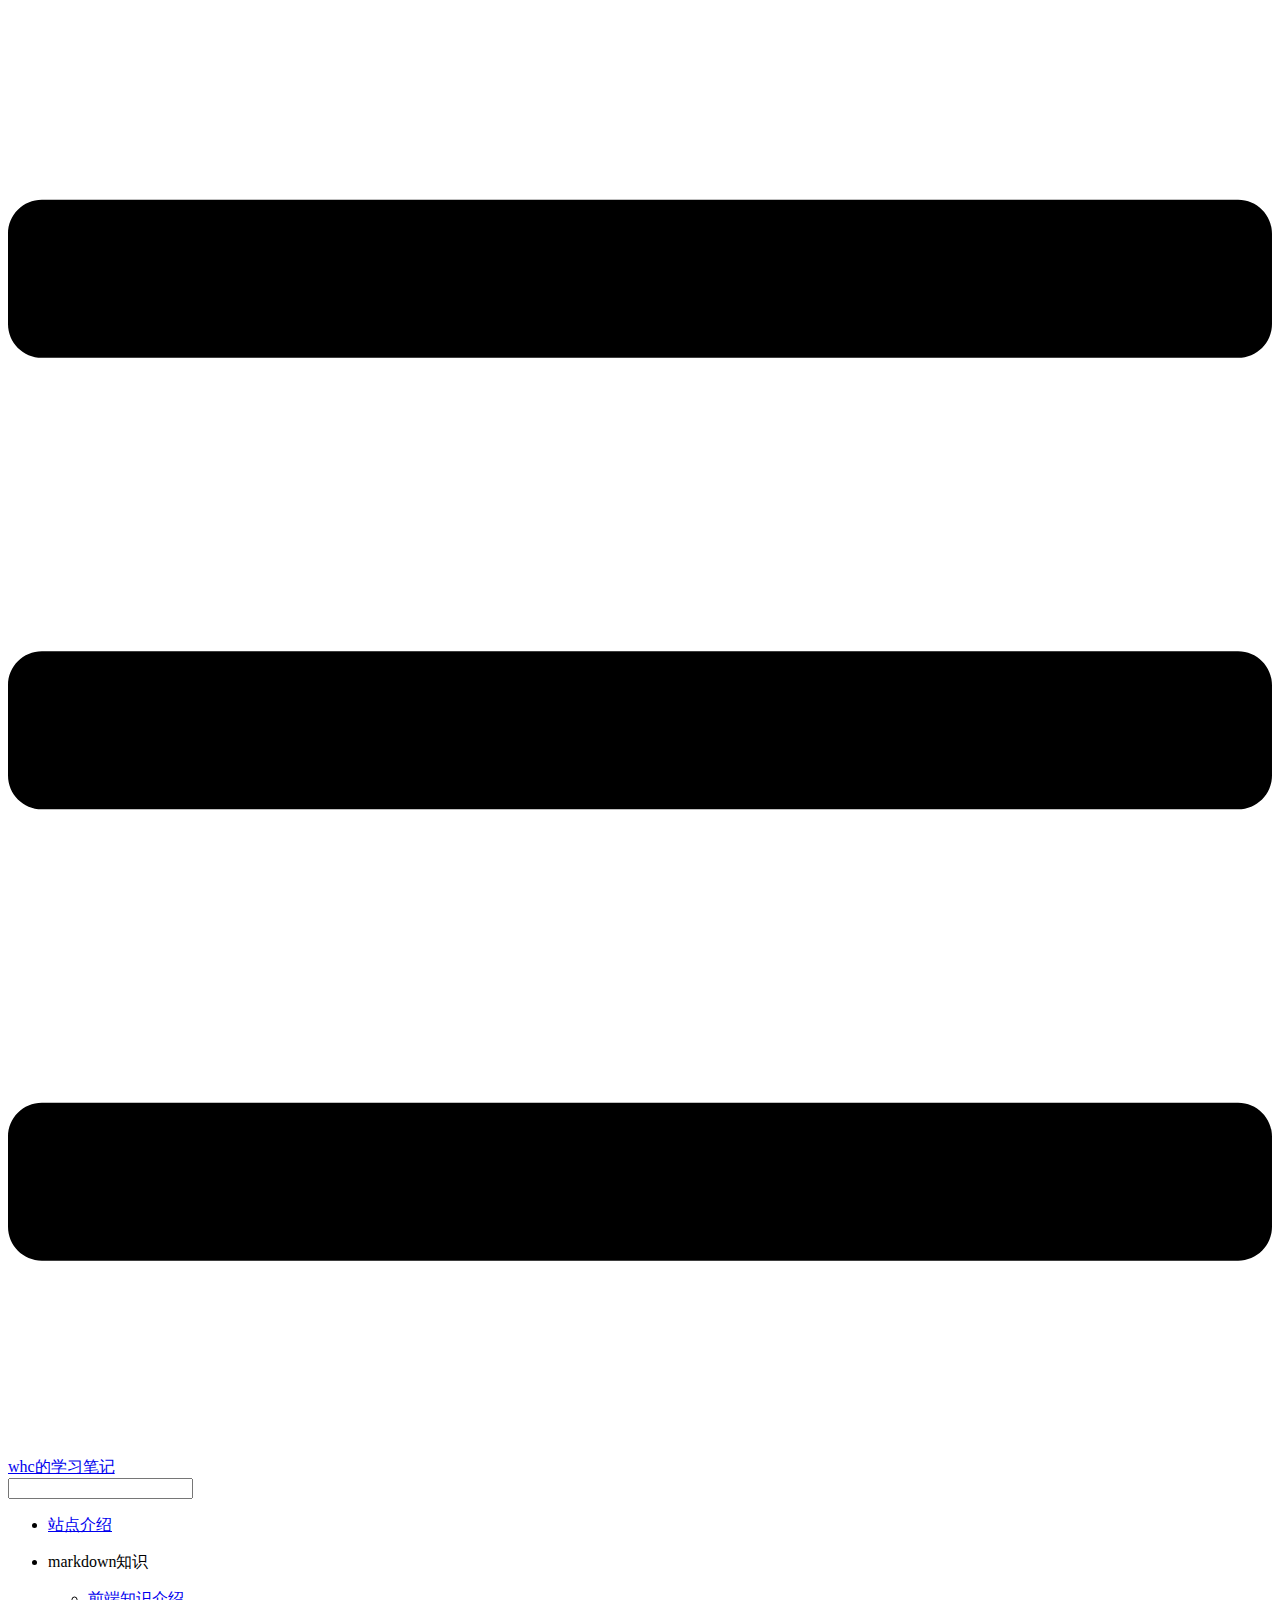
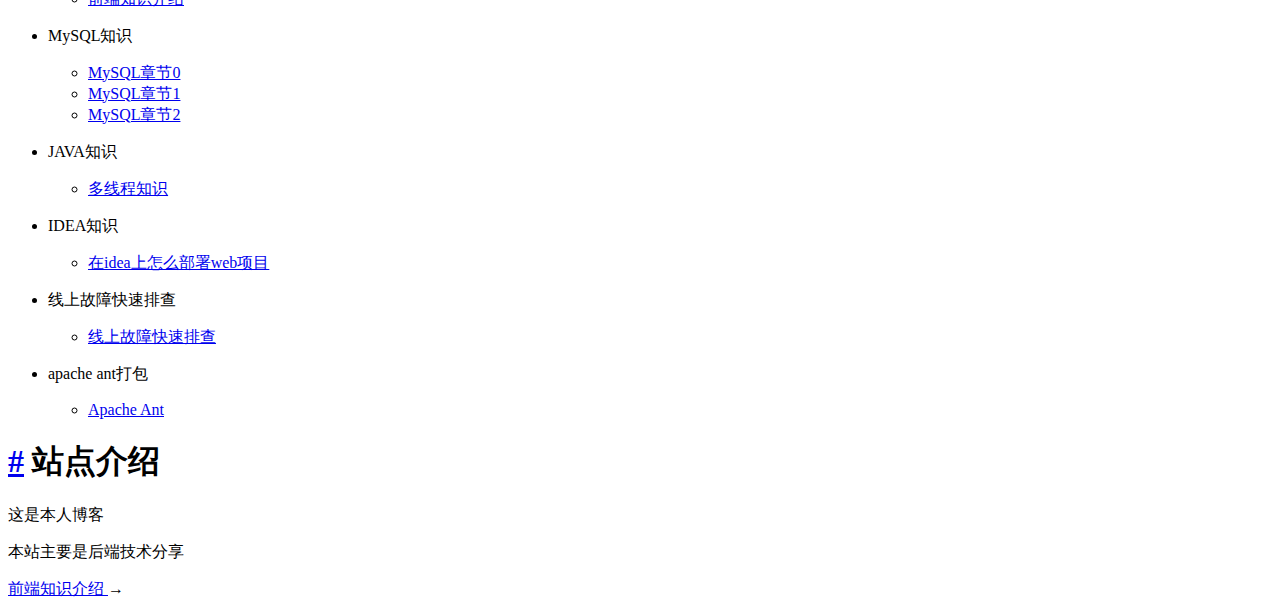
==== commit b9c4bf01: "ant打包二次提交" ====
--- a/docs/index.html
+++ b/docs/index.html
@@ -8,8 +8,8 @@
     
     <meta name="description" content="主要是java技术类笔记">
     
-    <link rel="preload" href="/docs/assets/css/0.styles.2753b5fc.css" as="style"><link rel="preload" href="/docs/assets/js/app.29562e48.js" as="script"><link rel="preload" href="/docs/assets/js/5.2be00dd9.js" as="script"><link rel="preload" href="/docs/assets/js/13.fb827fa0.js" as="script"><link rel="prefetch" href="/docs/assets/js/10.d39eef98.js"><link rel="prefetch" href="/docs/assets/js/11.503720a4.js"><link rel="prefetch" href="/docs/assets/js/12.a69a580a.js"><link rel="prefetch" href="/docs/assets/js/14.44fa23c4.js"><link rel="prefetch" href="/docs/assets/js/15.7f144ec9.js"><link rel="prefetch" href="/docs/assets/js/2.b17def1c.js"><link rel="prefetch" href="/docs/assets/js/3.54ff3cd5.js"><link rel="prefetch" href="/docs/assets/js/4.a6059a55.js"><link rel="prefetch" href="/docs/assets/js/6.c5b65b2a.js"><link rel="prefetch" href="/docs/assets/js/7.20fe6f54.js"><link rel="prefetch" href="/docs/assets/js/8.9f0f0100.js"><link rel="prefetch" href="/docs/assets/js/9.89035113.js">
-    <link rel="stylesheet" href="/docs/assets/css/0.styles.2753b5fc.css">
+    <link rel="preload" href="/docs/assets/css/0.styles.44acb28c.css" as="style"><link rel="preload" href="/docs/assets/js/app.70fab9df.js" as="script"><link rel="preload" href="/docs/assets/js/5.2be00dd9.js" as="script"><link rel="preload" href="/docs/assets/js/13.f340c129.js" as="script"><link rel="prefetch" href="/docs/assets/js/10.6e09628d.js"><link rel="prefetch" href="/docs/assets/js/11.d476eb5a.js"><link rel="prefetch" href="/docs/assets/js/12.a69a580a.js"><link rel="prefetch" href="/docs/assets/js/14.3664a04b.js"><link rel="prefetch" href="/docs/assets/js/15.7f144ec9.js"><link rel="prefetch" href="/docs/assets/js/2.954f75fb.js"><link rel="prefetch" href="/docs/assets/js/3.148bab6e.js"><link rel="prefetch" href="/docs/assets/js/4.7d752e90.js"><link rel="prefetch" href="/docs/assets/js/6.6cfd87f3.js"><link rel="prefetch" href="/docs/assets/js/7.20fe6f54.js"><link rel="prefetch" href="/docs/assets/js/8.79ec419d.js"><link rel="prefetch" href="/docs/assets/js/9.e6519096.js">
+    <link rel="stylesheet" href="/docs/assets/css/0.styles.44acb28c.css">
   </head>
   <body>
     <div id="app" data-server-rendered="true"><div class="theme-container"><header class="navbar"><div class="sidebar-button"><svg xmlns="http://www.w3.org/2000/svg" aria-hidden="true" role="img" viewBox="0 0 448 512" class="icon"><path fill="currentColor" d="M436 124H12c-6.627 0-12-5.373-12-12V80c0-6.627 5.373-12 12-12h424c6.627 0 12 5.373 12 12v32c0 6.627-5.373 12-12 12zm0 160H12c-6.627 0-12-5.373-12-12v-32c0-6.627 5.373-12 12-12h424c6.627 0 12 5.373 12 12v32c0 6.627-5.373 12-12 12zm0 160H12c-6.627 0-12-5.373-12-12v-32c0-6.627 5.373-12 12-12h424c6.627 0 12 5.373 12 12v32c0 6.627-5.373 12-12 12z"></path></svg></div> <a href="/docs/" aria-current="page" class="home-link router-link-exact-active router-link-active"><!----> <span class="site-name">whc的学习笔记</span></a> <div class="links"><div class="search-box"><input aria-label="Search" autocomplete="off" spellcheck="false" value=""> <!----></div> <!----></div></header> <div class="sidebar-mask"></div> <aside class="sidebar"><!---->  <ul class="sidebar-links"><li><a href="/docs/" aria-current="page" class="active sidebar-link">站点介绍</a></li><li><section class="sidebar-group depth-0"><p class="sidebar-heading"><span>markdown知识</span> <!----></p> <ul class="sidebar-links sidebar-group-items"><li><a href="/docs/markdown.html" class="sidebar-link">前端知识介绍</a></li></ul></section></li><li><section class="sidebar-group depth-0"><p class="sidebar-heading"><span>MySQL知识</span> <!----></p> <ul class="sidebar-links sidebar-group-items"><li><a href="/docs/mysql0.html" class="sidebar-link">MySQL章节0</a></li><li><a href="/docs/mysql.html" class="sidebar-link">MySQL章节1</a></li><li><a href="/docs/mysql2.html" class="sidebar-link">MySQL章节2</a></li></ul></section></li><li><section class="sidebar-group depth-0"><p class="sidebar-heading"><span>JAVA知识</span> <!----></p> <ul class="sidebar-links sidebar-group-items"><li><a href="/docs/thread.html" class="sidebar-link">多线程知识</a></li></ul></section></li><li><section class="sidebar-group depth-0"><p class="sidebar-heading"><span>IDEA知识</span> <!----></p> <ul class="sidebar-links sidebar-group-items"><li><a href="/docs/idea.html" class="sidebar-link">在idea上怎么部署web项目</a></li></ul></section></li><li><section class="sidebar-group depth-0"><p class="sidebar-heading"><span>线上故障快速排查</span> <!----></p> <ul class="sidebar-links sidebar-group-items"><li><a href="/docs/analyzeQuestion.html" class="sidebar-link">线上故障快速排查</a></li></ul></section></li><li><section class="sidebar-group depth-0"><p class="sidebar-heading"><span>apache ant打包</span> <!----></p> <ul class="sidebar-links sidebar-group-items"><li><a href="/docs/ant.html" class="sidebar-link">Apache Ant</a></li></ul></section></li></ul> </aside> <main class="page"> <div class="theme-default-content content__default"><h1 id="站点介绍"><a href="#站点介绍" class="header-anchor">#</a> 站点介绍</h1> <div class="custom-block tip"><p class="custom-block-title">这是本人博客</p> <p>本站主要是后端技术分享</p></div></div> <footer class="page-edit"><!----> <!----></footer> <div class="page-nav"><p class="inner"><!----> <span class="next"><a href="/docs/markdown.html">
@@ -17,6 +17,6 @@
       </a>
       →
     </span></p></div> </main></div><div class="global-ui"></div></div>
-    <script src="/docs/assets/js/app.29562e48.js" defer></script><script src="/docs/assets/js/5.2be00dd9.js" defer></script><script src="/docs/assets/js/13.fb827fa0.js" defer></script>
+    <script src="/docs/assets/js/app.70fab9df.js" defer></script><script src="/docs/assets/js/5.2be00dd9.js" defer></script><script src="/docs/assets/js/13.f340c129.js" defer></script>
   </body>
 </html>
